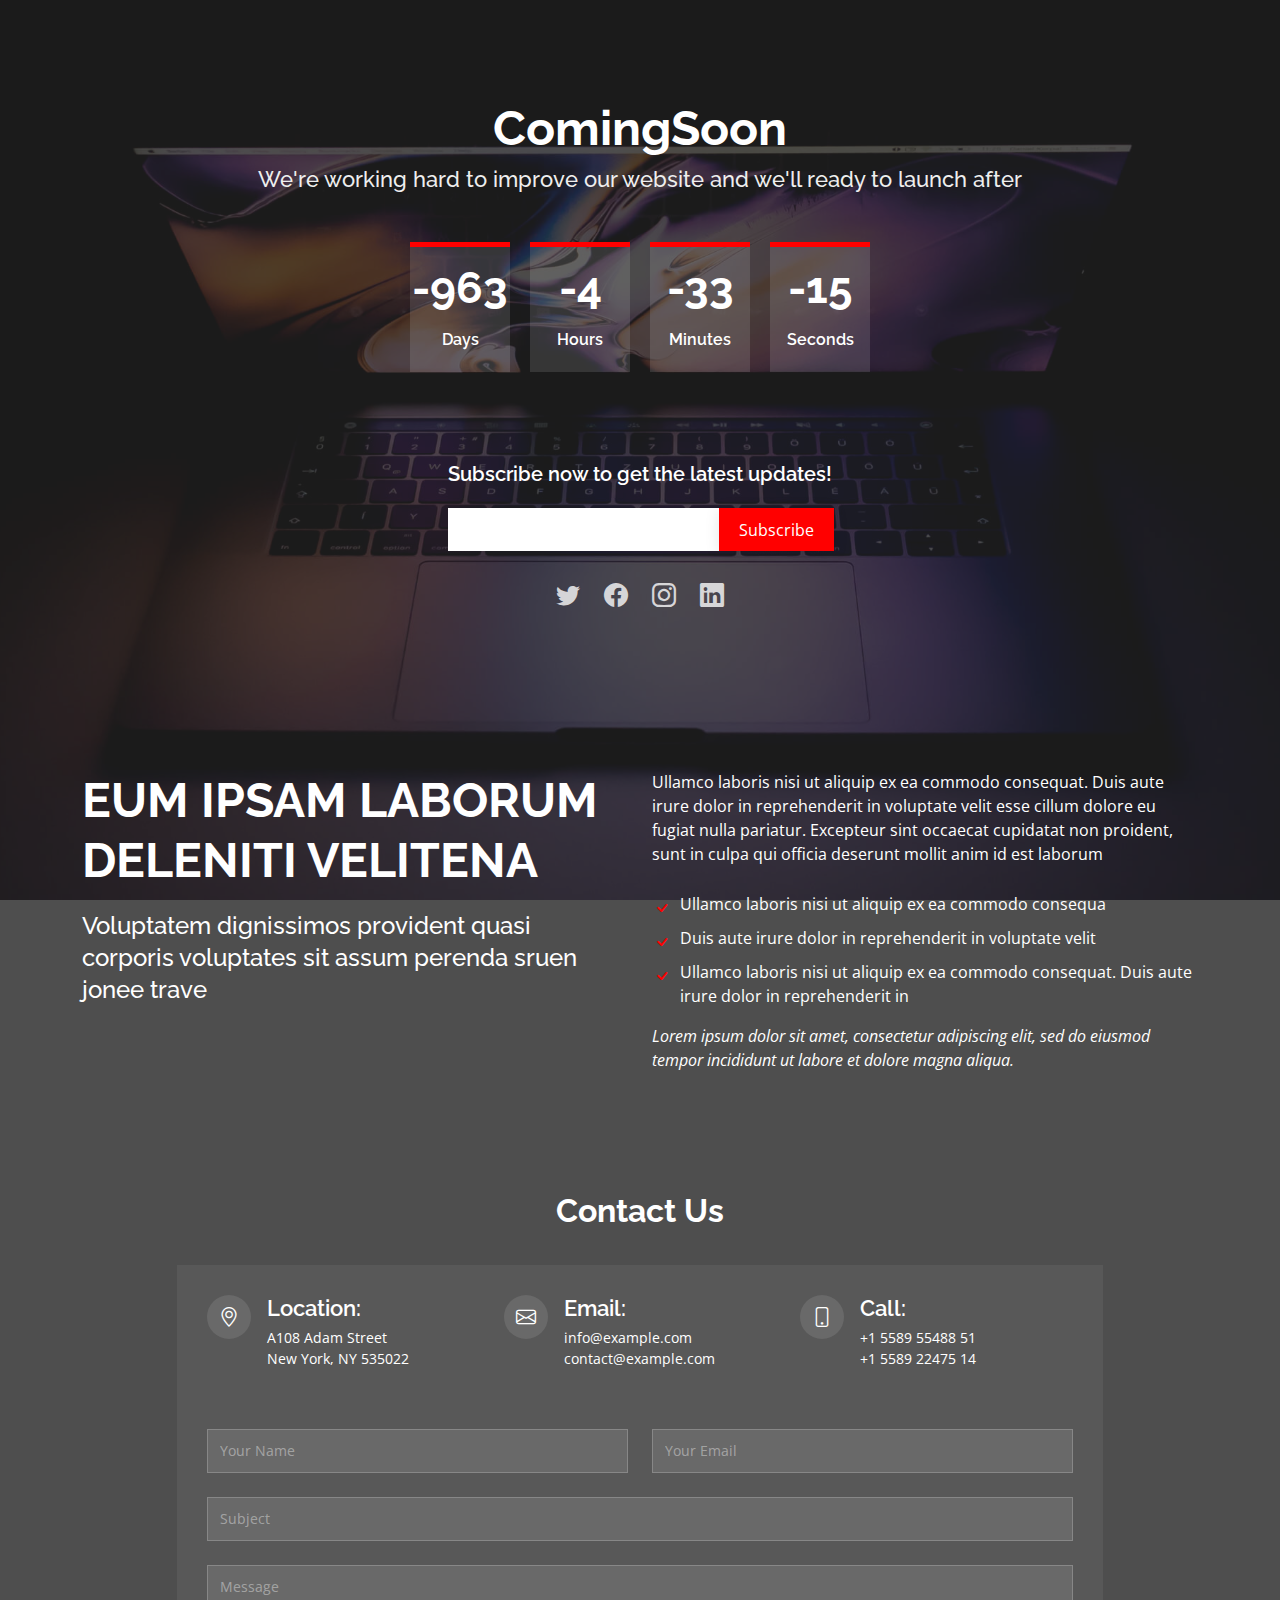
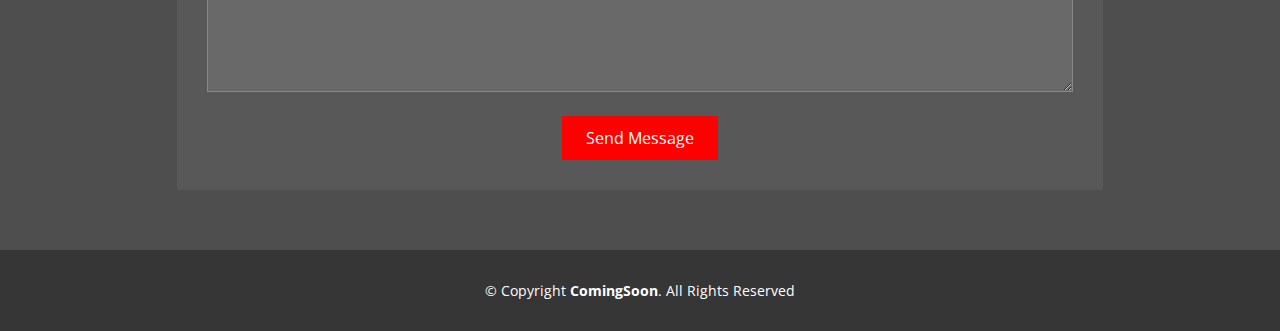
==== index.html @ 9ee74593 "change site to coming soon" ====
<!DOCTYPE html>
<html lang="en">

<head>
  <meta charset="utf-8">
  <meta content="width=device-width, initial-scale=1.0" name="viewport">
  <title>ComingSoon - Bootstrap Coming Soon Template</title>
  <meta content="" name="description">
  <meta content="" name="keywords">

  <!-- Favicons -->
  <link href="assets/img/favicon.png" rel="icon">
  <link href="assets/img/apple-touch-icon.png" rel="apple-touch-icon">

  <!-- Google Fonts -->
  <link href="https://fonts.googleapis.com/css?family=Open+Sans:300,300i,400,400i,600,600i,700,700i|Raleway:300,300i,400,400i,600,600i,700,700i" rel="stylesheet">

  <!-- Vendor CSS Files -->
  <link href="assets/vendor/bootstrap/css/bootstrap.min.css" rel="stylesheet">
  <link href="assets/vendor/bootstrap-icons/bootstrap-icons.css" rel="stylesheet">

  <!-- Template Main CSS File -->
  <link href="assets/css/style.css" rel="stylesheet">

  <!-- =======================================================
  * Template Name: ComingSoon
  * Updated: May 30 2023 with Bootstrap v5.3.0
  * Template URL: https://bootstrapmade.com/comingsoon-free-html-bootstrap-template/
  * Author: BootstrapMade.com
  * License: https://bootstrapmade.com/license/
  ======================================================== -->
</head>

<body>

  <!-- ======= Header ======= -->
  <header id="header" class="d-flex align-items-center">
    <div class="container d-flex flex-column align-items-center">

      <h1>ComingSoon</h1>
      <h2>We're working hard to improve our website and we'll ready to launch after</h2>
      <div class="countdown d-flex justify-content-center" data-count="2023/12/5">
        <div>
          <h3>%d</h3>
          <h4>Days</h4>
        </div>
        <div>
          <h3>%h</h3>
          <h4>Hours</h4>
        </div>
        <div>
          <h3>%m</h3>
          <h4>Minutes</h4>
        </div>
        <div>
          <h3>%s</h3>
          <h4>Seconds</h4>
        </div>
      </div>

      <div class="subscribe">
        <h4>Subscribe now to get the latest updates!</h4>
        <form action="forms/notify.php" method="post" role="form" class="php-email-form">
          <div class="subscribe-form">
            <input type="email" name="email"><input type="submit" value="Subscribe">
          </div>
          <div class="mt-2">
            <div class="loading">Loading</div>
            <div class="error-message"></div>
            <div class="sent-message">Your notification request was sent. Thank you!</div>
          </div>
        </form>
      </div>

      <div class="social-links text-center">
        <a href="#" class="twitter"><i class="bi bi-twitter"></i></a>
        <a href="#" class="facebook"><i class="bi bi-facebook"></i></a>
        <a href="#" class="instagram"><i class="bi bi-instagram"></i></a>
        <a href="#" class="linkedin"><i class="bi bi-linkedin"></i></a>
      </div>

    </div>
  </header><!-- End #header -->

  <main id="main">

    <!-- ======= About Us Section ======= -->
    <section id="about" class="about">
      <div class="container">

        <div class="row content">
          <div class="col-lg-6">
            <h2>Eum ipsam laborum deleniti velitena</h2>
            <h3>Voluptatem dignissimos provident quasi corporis voluptates sit assum perenda sruen jonee trave</h3>
          </div>
          <div class="col-lg-6 pt-4 pt-lg-0">
            <p>
              Ullamco laboris nisi ut aliquip ex ea commodo consequat. Duis aute irure dolor in reprehenderit in voluptate
              velit esse cillum dolore eu fugiat nulla pariatur. Excepteur sint occaecat cupidatat non proident, sunt in
              culpa qui officia deserunt mollit anim id est laborum
            </p>
            <ul>
              <li><i class="bi bi-check"></i> Ullamco laboris nisi ut aliquip ex ea commodo consequa</li>
              <li><i class="bi bi-check"></i> Duis aute irure dolor in reprehenderit in voluptate velit</li>
              <li><i class="bi bi-check"></i> Ullamco laboris nisi ut aliquip ex ea commodo consequat. Duis aute irure dolor in reprehenderit in</li>
            </ul>
            <p class="fst-italic">
              Lorem ipsum dolor sit amet, consectetur adipiscing elit, sed do eiusmod tempor incididunt ut labore et dolore
              magna aliqua.
            </p>
          </div>
        </div>

      </div>
    </section><!-- End About Us Section -->

    <!-- ======= Contact Us Section ======= -->
    <section id="contact" class="contact">
      <div class="container">

        <div class="section-title">
          <h2>Contact Us</h2>
        </div>

        <div class="row justify-content-center">

          <div class="col-lg-10">

            <div class="info-wrap">
              <div class="row">
                <div class="col-lg-4 info">
                  <i class="bi bi-geo-alt"></i>
                  <h4>Location:</h4>
                  <p>A108 Adam Street<br>New York, NY 535022</p>
                </div>

                <div class="col-lg-4 info mt-4 mt-lg-0">
                  <i class="bi bi-envelope"></i>
                  <h4>Email:</h4>
                  <p>info@example.com<br>contact@example.com</p>
                </div>

                <div class="col-lg-4 info mt-4 mt-lg-0">
                  <i class="bi bi-phone"></i>
                  <h4>Call:</h4>
                  <p>+1 5589 55488 51<br>+1 5589 22475 14</p>
                </div>
              </div>
            </div>

          </div>

        </div>

        <div class="row justify-content-center">
          <div class="col-lg-10">
            <form action="forms/contact.php" method="post" role="form" class="php-email-form">
              <div class="row">
                <div class="col-md-6 form-group">
                  <input type="text" name="name" class="form-control" id="name" placeholder="Your Name" required>
                </div>
                <div class="col-md-6 form-group mt-3 mt-md-0">
                  <input type="email" class="form-control" name="email" id="email" placeholder="Your Email" required>
                </div>
              </div>
              <div class="form-group mt-3">
                <input type="text" class="form-control" name="subject" id="subject" placeholder="Subject" required>
              </div>
              <div class="form-group mt-3">
                <textarea class="form-control" name="message" rows="5" placeholder="Message" required></textarea>
              </div>
              <div class="my-3">
                <div class="loading">Loading</div>
                <div class="error-message"></div>
                <div class="sent-message">Your message has been sent. Thank you!</div>
              </div>
              <div class="text-center"><button type="submit">Send Message</button></div>
            </form>
          </div>

        </div>

      </div>
    </section><!-- End Contact Us Section -->

  </main><!-- End #main -->

  <!-- ======= Footer ======= -->
  <footer id="footer">
    <div class="container">
      <div class="copyright">
        &copy; Copyright <strong><span>ComingSoon</span></strong>. All Rights Reserved
      </div>
      
    </div>
  </footer><!-- End #footer -->

  <a href="#" class="back-to-top d-flex align-items-center justify-content-center"><i class="bi bi-arrow-up-short"></i></a>

  <!-- Vendor JS Files -->
  <script src="assets/vendor/bootstrap/js/bootstrap.bundle.min.js"></script>
  <script src="assets/vendor/php-email-form/validate.js"></script>

  <!-- Template Main JS File -->
  <script src="assets/js/main.js"></script>

</body>

</html>
---- assets/css/style.css ----
/**
* Template Name: ComingSoon
* Updated: May 30 2023 with Bootstrap v5.3.0
* Template URL: https://bootstrapmade.com/comingsoon-free-html-bootstrap-template/
* Author: BootstrapMade.com
* License: https://bootstrapmade.com/license/
*/

/*--------------------------------------------------------------
# General
--------------------------------------------------------------*/
body {
  font-family: "Open Sans", sans-serif;
  color: #fff;
  background: url("../img/bg.jpg") top center no-repeat;
  background-size: cover;
  position: relative;
}

body::before {
  content: "";
  position: absolute;
  left: 0;
  right: 0;
  top: 0;
  bottom: 0;
  background: rgba(34, 34, 34, 0.8);
}

@media (min-width: 1024px) {
  body {
    background-attachment: fixed;
  }
}

a {
  color: #ff0000;
  text-decoration: none;
}

a:hover {
  color: #ff3333;
  text-decoration: none;
}

h1,
h2,
h3,
h4,
h5,
h6 {
  font-family: "Raleway", sans-serif;
}

#main {
  position: relative;
}

/*--------------------------------------------------------------
# Back to top button
--------------------------------------------------------------*/
.back-to-top {
  position: fixed;
  visibility: hidden;
  opacity: 0;
  right: 15px;
  bottom: 15px;
  z-index: 996;
  background: #ff0000;
  width: 40px;
  height: 40px;
  border-radius: 4px;
  transition: all 0.4s;
}

.back-to-top i {
  font-size: 28px;
  color: #fff;
  line-height: 0;
}

.back-to-top:hover {
  background: #ff2929;
  color: #fff;
}

.back-to-top.active {
  visibility: visible;
  opacity: 1;
}

/*--------------------------------------------------------------
# Header
--------------------------------------------------------------*/
#header {
  position: relative;
  width: 100%;
  padding: 100px 0;
  /* countdown */
}

#header h1 {
  margin: 0 0 10px 0;
  font-size: 48px;
  font-weight: 700;
  line-height: 56px;
  color: #fff;
}

#header h2 {
  color: #eee;
  margin-bottom: 40px;
  font-size: 22px;
}

#header .countdown {
  margin-bottom: 80px;
}

#header .countdown div {
  text-align: center;
  margin: 10px;
  width: 100px;
  padding: 15px 0;
  background: rgba(255, 255, 255, 0.12);
  border-top: 5px solid #ff0000;
}

#header .countdown div h3 {
  font-weight: 700;
  font-size: 44px;
  margin-bottom: 15px;
}

#header .countdown div h4 {
  font-size: 16px;
  font-weight: 600;
}

@media (max-width: 575px) {
  #header .countdown div {
    width: 70px;
    padding: 10px 0;
    margin: 10px 8px;
  }

  #header .countdown div h3 {
    font-size: 28px;
    margin-bottom: 10px;
  }

  #header .countdown div h4 {
    font-size: 14px;
    font-weight: 500;
  }
}

#header .subscribe {
  font-size: 15px;
  text-align: center;
}

#header .subscribe h4 {
  font-size: 20px;
  font-weight: 600;
  color: #fff;
  position: relative;
  padding-bottom: 12px;
}

#header .subscribe .subscribe-form {
  min-width: 300px;
  margin-top: 10px;
  background: #fff;
  padding: 6px 10px;
  position: relative;
  text-align: left;
}

#header .subscribe .subscribe-form input[type=email] {
  border: 0;
  padding: 4px 8px;
  width: calc(100% - 100px);
}

#header .subscribe .subscribe-form input[type=submit] {
  position: absolute;
  top: 0;
  right: -2px;
  bottom: 0;
  border: 0;
  background: none;
  font-size: 16px;
  padding: 0 20px;
  background: #ff0000;
  color: #fff;
  transition: 0.3s;
  box-shadow: 0px 2px 15px rgba(0, 0, 0, 0.1);
}

#header .subscribe .subscribe-form input[type=submit]:hover {
  background: #f50000;
}

#header .subscribe .error-message {
  display: none;
  color: #ed3c0d;
  text-align: center;
  padding: 15px;
  font-weight: 600;
}

#header .subscribe .sent-message {
  display: none;
  color: #18d26e;
  text-align: center;
  padding: 15px;
  font-weight: 600;
}

#header .subscribe .loading {
  display: none;
  text-align: center;
  padding: 15px;
}

#header .subscribe .loading:before {
  content: "";
  display: inline-block;
  border-radius: 50%;
  width: 24px;
  height: 24px;
  margin: 0 10px -6px 0;
  border: 3px solid #18d26e;
  border-top-color: #eee;
  animation: animate-loading-notify 1s linear infinite;
}

@keyframes animate-loading-notify {
  0% {
    transform: rotate(0deg);
  }

  100% {
    transform: rotate(360deg);
  }
}

#header .social-links {
  margin-top: 10px;
}

#header .social-links a {
  font-size: 24px;
  display: inline-block;
  color: rgba(255, 255, 255, 0.8);
  line-height: 1;
  padding-top: 14px;
  margin: 0 10px;
  text-align: center;
  transition: 0.3s;
}

#header .social-links a:hover {
  color: #fff;
}

/*--------------------------------------------------------------
# Sections General
--------------------------------------------------------------*/
section {
  padding: 60px 0;
}

.section-bg {
  background-color: #fff5f5;
}

.section-title {
  text-align: center;
  padding-bottom: 15px;
}

.section-title h2 {
  font-size: 32px;
  font-weight: bold;
  margin-bottom: 20px;
  position: relative;
}

.section-title p {
  margin-bottom: 0;
}

/*--------------------------------------------------------------
# Contact Us
--------------------------------------------------------------*/
.about .content h2 {
  font-weight: 700;
  font-size: 48px;
  line-height: 60px;
  margin-bottom: 20px;
  text-transform: uppercase;
}

.about .content h3 {
  font-weight: 500;
  line-height: 32px;
  font-size: 24px;
}

.about .content ul {
  list-style: none;
  padding: 0;
}

.about .content ul li {
  padding: 10px 0 0 28px;
  position: relative;
}

.about .content ul i {
  left: 0;
  top: 12px;
  position: absolute;
  font-size: 20px;
  color: #ff0000;
}

.about .content p:last-child {
  margin-bottom: 0;
}

/*--------------------------------------------------------------
# Contact Us
--------------------------------------------------------------*/
.contact .info-wrap {
  background: rgba(255, 255, 255, 0.06);
  padding: 30px;
}

.contact .info i {
  font-size: 20px;
  color: #fff;
  float: left;
  width: 44px;
  height: 44px;
  background: rgba(255, 255, 255, 0.1);
  display: flex;
  justify-content: center;
  align-items: center;
  border-radius: 50px;
  transition: all 0.3s ease-in-out;
}

.contact .info h4 {
  padding: 0 0 0 60px;
  font-size: 22px;
  font-weight: 600;
  margin-bottom: 5px;
}

.contact .info p {
  padding: 0 0 10px 60px;
  margin-bottom: 20px;
  font-size: 14px;
}

.contact .info .email p {
  padding-top: 5px;
}

.contact .info .social-links {
  padding-left: 60px;
}

.contact .info .social-links a {
  font-size: 18px;
  display: inline-block;
  background: #333;
  color: #fff;
  line-height: 1;
  padding: 8px 0;
  border-radius: 50%;
  text-align: center;
  width: 36px;
  height: 36px;
  transition: 0.3s;
  margin-right: 10px;
}

.contact .info .social-links a:hover {
  background: #ff0000;
  color: #fff;
}

.contact .info .email:hover i,
.contact .info .address:hover i,
.contact .info .phone:hover i {
  background: #ff0000;
  color: #fff;
}

.contact .php-email-form {
  width: 100%;
  padding: 30px;
  padding-top: 0;
  background: rgba(255, 255, 255, 0.06);
}

.contact .php-email-form .form-group {
  padding-bottom: 8px;
}

.contact .php-email-form .validate {
  display: none;
  color: red;
  margin: 0 0 15px 0;
  font-weight: 400;
  font-size: 13px;
}

.contact .php-email-form .error-message {
  display: none;
  color: #fff;
  background: #ed3c0d;
  text-align: center;
  padding: 15px;
  font-weight: 600;
}

.contact .php-email-form .sent-message {
  display: none;
  color: #fff;
  background: #18d26e;
  text-align: center;
  padding: 15px;
  font-weight: 600;
}

.contact .php-email-form .loading {
  display: none;
  background: #fff;
  text-align: center;
  padding: 15px;
}

.contact .php-email-form .loading:before {
  content: "";
  display: inline-block;
  border-radius: 50%;
  width: 24px;
  height: 24px;
  margin: 0 10px -6px 0;
  border: 3px solid #18d26e;
  border-top-color: #eee;
  animation: animate-loading 1s linear infinite;
}

.contact .php-email-form input,
.contact .php-email-form textarea {
  border-radius: 0;
  box-shadow: none;
  font-size: 14px;
  background: rgba(255, 255, 255, 0.1);
  border: 1px solid rgba(255, 255, 255, 0.2);
  color: #fff;
}

.contact .php-email-form input::-moz-placeholder,
.contact .php-email-form textarea::-moz-placeholder {
  color: rgba(255, 255, 255, 0.4);
}

.contact .php-email-form input::placeholder,
.contact .php-email-form textarea::placeholder {
  color: rgba(255, 255, 255, 0.4);
}

.contact .php-email-form input {
  height: 44px;
}

.contact .php-email-form textarea {
  padding: 10px 12px;
}

.contact .php-email-form button[type=submit] {
  background: #ff0000;
  border: 0;
  padding: 10px 24px;
  color: #fff;
  transition: 0.4s;
}

.contact .php-email-form button[type=submit]:hover {
  background: #ff3333;
}

@keyframes animate-loading {
  0% {
    transform: rotate(0deg);
  }

  100% {
    transform: rotate(360deg);
  }
}

/*--------------------------------------------------------------
# Footer
--------------------------------------------------------------*/
#footer {
  background: rgba(19, 19, 19, 0.4);
  padding: 30px 0;
  color: #fff;
  font-size: 14px;
  position: relative;
}

#footer .copyright {
  text-align: center;
}

#footer .credits {
  padding-top: 10px;
  text-align: center;
  font-size: 13px;
  color: #fff;
}

#footer .credits a {
  color: #ff3333;
}
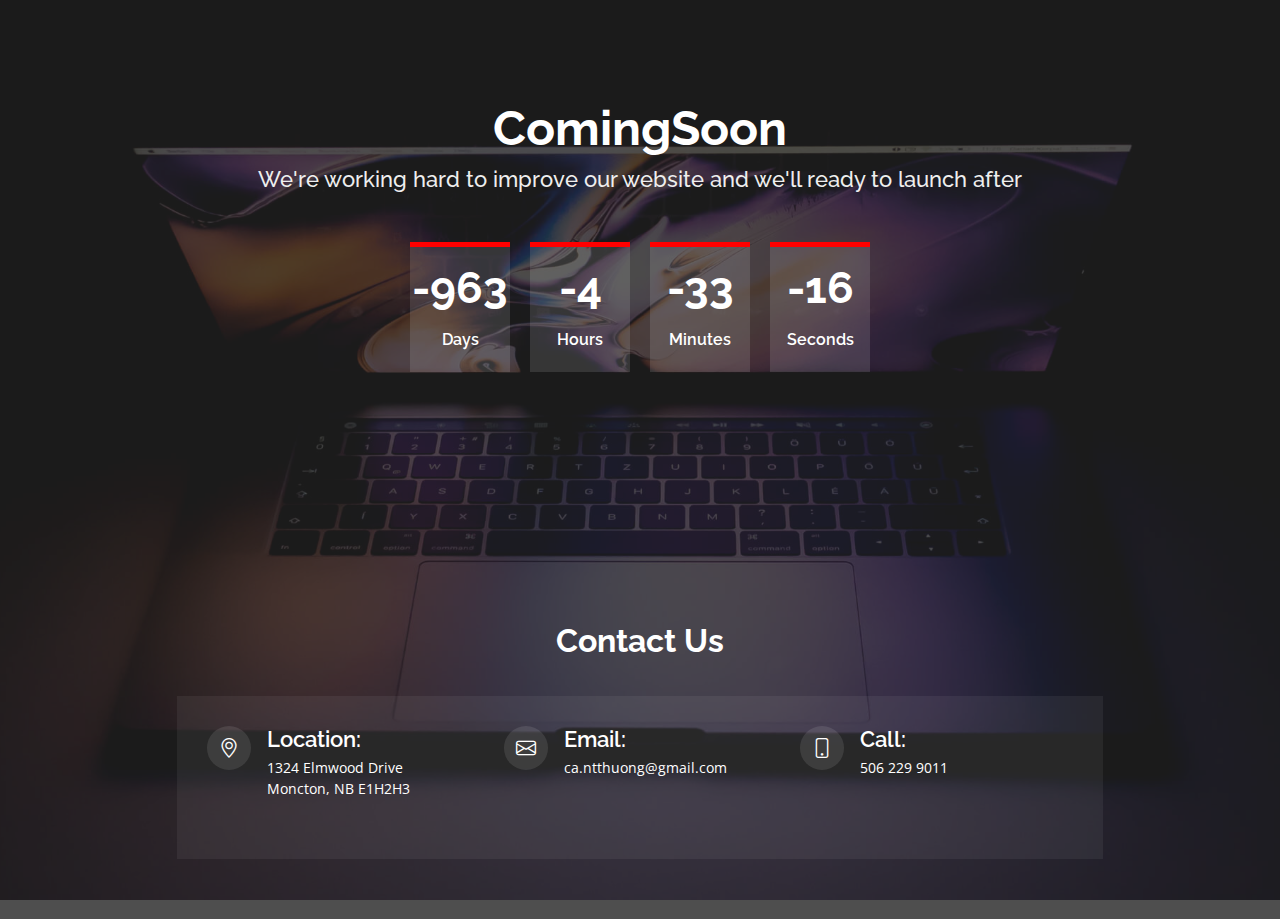
==== commit 2232f6e3: "change site" ====
--- a/index.html
+++ b/index.html
@@ -4,7 +4,7 @@
 <head>
   <meta charset="utf-8">
   <meta content="width=device-width, initial-scale=1.0" name="viewport">
-  <title>ComingSoon - Bootstrap Coming Soon Template</title>
+  <title>Love Skin Care - Coming Soon</title>
   <meta content="" name="description">
   <meta content="" name="keywords">
 
@@ -58,61 +58,14 @@
         </div>
       </div>
 
-      <div class="subscribe">
-        <h4>Subscribe now to get the latest updates!</h4>
-        <form action="forms/notify.php" method="post" role="form" class="php-email-form">
-          <div class="subscribe-form">
-            <input type="email" name="email"><input type="submit" value="Subscribe">
-          </div>
-          <div class="mt-2">
-            <div class="loading">Loading</div>
-            <div class="error-message"></div>
-            <div class="sent-message">Your notification request was sent. Thank you!</div>
-          </div>
-        </form>
-      </div>
-
-      <div class="social-links text-center">
-        <a href="#" class="twitter"><i class="bi bi-twitter"></i></a>
-        <a href="#" class="facebook"><i class="bi bi-facebook"></i></a>
-        <a href="#" class="instagram"><i class="bi bi-instagram"></i></a>
-        <a href="#" class="linkedin"><i class="bi bi-linkedin"></i></a>
-      </div>
+    
 
     </div>
   </header><!-- End #header -->
 
   <main id="main">
 
-    <!-- ======= About Us Section ======= -->
-    <section id="about" class="about">
-      <div class="container">
 
-        <div class="row content">
-          <div class="col-lg-6">
-            <h2>Eum ipsam laborum deleniti velitena</h2>
-            <h3>Voluptatem dignissimos provident quasi corporis voluptates sit assum perenda sruen jonee trave</h3>
-          </div>
-          <div class="col-lg-6 pt-4 pt-lg-0">
-            <p>
-              Ullamco laboris nisi ut aliquip ex ea commodo consequat. Duis aute irure dolor in reprehenderit in voluptate
-              velit esse cillum dolore eu fugiat nulla pariatur. Excepteur sint occaecat cupidatat non proident, sunt in
-              culpa qui officia deserunt mollit anim id est laborum
-            </p>
-            <ul>
-              <li><i class="bi bi-check"></i> Ullamco laboris nisi ut aliquip ex ea commodo consequa</li>
-              <li><i class="bi bi-check"></i> Duis aute irure dolor in reprehenderit in voluptate velit</li>
-              <li><i class="bi bi-check"></i> Ullamco laboris nisi ut aliquip ex ea commodo consequat. Duis aute irure dolor in reprehenderit in</li>
-            </ul>
-            <p class="fst-italic">
-              Lorem ipsum dolor sit amet, consectetur adipiscing elit, sed do eiusmod tempor incididunt ut labore et dolore
-              magna aliqua.
-            </p>
-          </div>
-        </div>
-
-      </div>
-    </section><!-- End About Us Section -->
 
     <!-- ======= Contact Us Section ======= -->
     <section id="contact" class="contact">
@@ -131,19 +84,19 @@
                 <div class="col-lg-4 info">
                   <i class="bi bi-geo-alt"></i>
                   <h4>Location:</h4>
-                  <p>A108 Adam Street<br>New York, NY 535022</p>
+                  <p>1324 Elmwood Drive<br>Moncton, NB E1H2H3</p>
                 </div>
 
                 <div class="col-lg-4 info mt-4 mt-lg-0">
                   <i class="bi bi-envelope"></i>
                   <h4>Email:</h4>
-                  <p>info@example.com<br>contact@example.com</p>
+                  <p>ca.ntthuong@gmail.com<br></p>
                 </div>
 
                 <div class="col-lg-4 info mt-4 mt-lg-0">
                   <i class="bi bi-phone"></i>
                   <h4>Call:</h4>
-                  <p>+1 5589 55488 51<br>+1 5589 22475 14</p>
+                  <p>506 229 9011<br></p>
                 </div>
               </div>
             </div>
@@ -152,31 +105,7 @@
 
         </div>
 
-        <div class="row justify-content-center">
-          <div class="col-lg-10">
-            <form action="forms/contact.php" method="post" role="form" class="php-email-form">
-              <div class="row">
-                <div class="col-md-6 form-group">
-                  <input type="text" name="name" class="form-control" id="name" placeholder="Your Name" required>
-                </div>
-                <div class="col-md-6 form-group mt-3 mt-md-0">
-                  <input type="email" class="form-control" name="email" id="email" placeholder="Your Email" required>
-                </div>
-              </div>
-              <div class="form-group mt-3">
-                <input type="text" class="form-control" name="subject" id="subject" placeholder="Subject" required>
-              </div>
-              <div class="form-group mt-3">
-                <textarea class="form-control" name="message" rows="5" placeholder="Message" required></textarea>
-              </div>
-              <div class="my-3">
-                <div class="loading">Loading</div>
-                <div class="error-message"></div>
-                <div class="sent-message">Your message has been sent. Thank you!</div>
-              </div>
-              <div class="text-center"><button type="submit">Send Message</button></div>
-            </form>
-          </div>
+      
 
         </div>
 
@@ -185,15 +114,6 @@
 
   </main><!-- End #main -->
 
-  <!-- ======= Footer ======= -->
-  <footer id="footer">
-    <div class="container">
-      <div class="copyright">
-        &copy; Copyright <strong><span>ComingSoon</span></strong>. All Rights Reserved
-      </div>
-      
-    </div>
-  </footer><!-- End #footer -->
 
   <a href="#" class="back-to-top d-flex align-items-center justify-content-center"><i class="bi bi-arrow-up-short"></i></a>
 
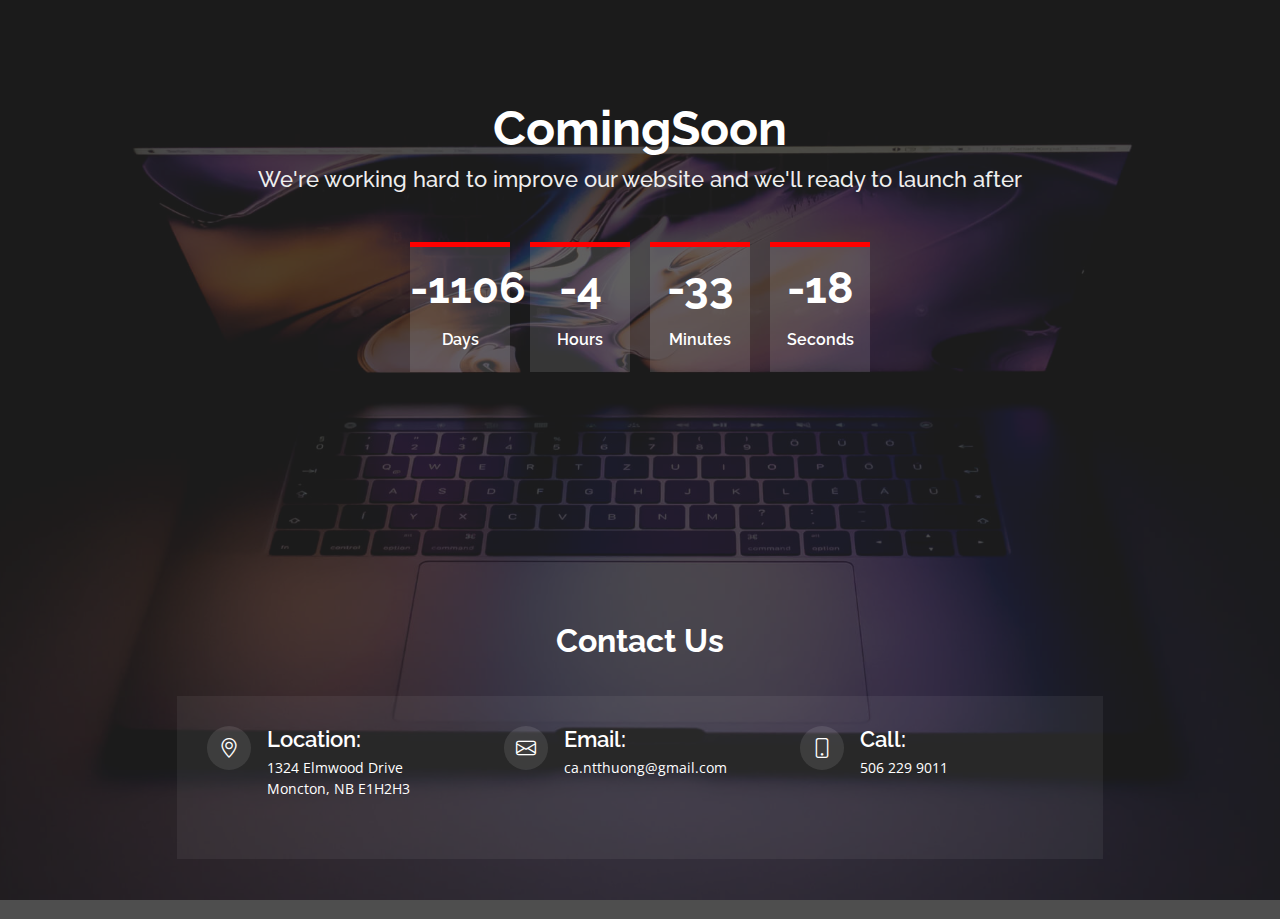
==== commit 66120380: "change date" ====
--- a/index.html
+++ b/index.html
@@ -39,7 +39,7 @@
 
       <h1>ComingSoon</h1>
       <h2>We're working hard to improve our website and we'll ready to launch after</h2>
-      <div class="countdown d-flex justify-content-center" data-count="2023/12/5">
+      <div class="countdown d-flex justify-content-center" data-count="2023/7/15">
         <div>
           <h3>%d</h3>
           <h4>Days</h4>
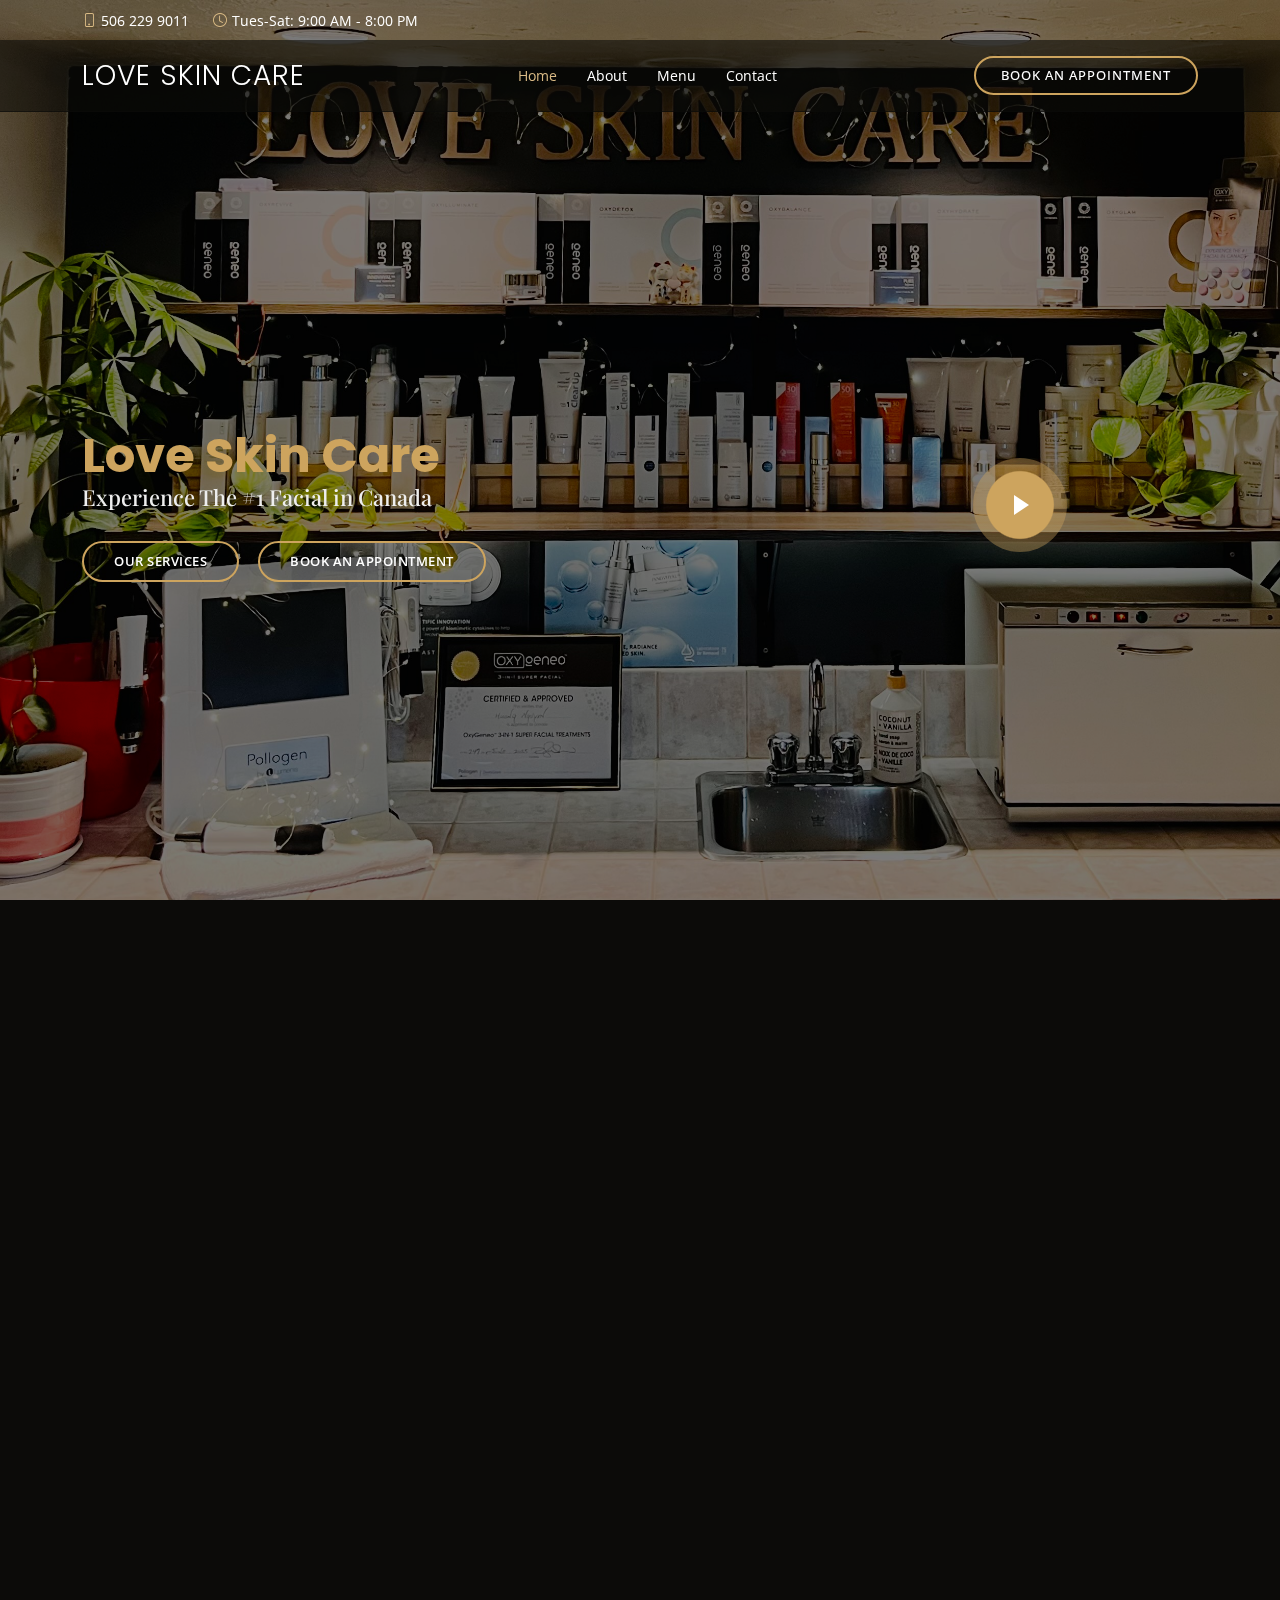
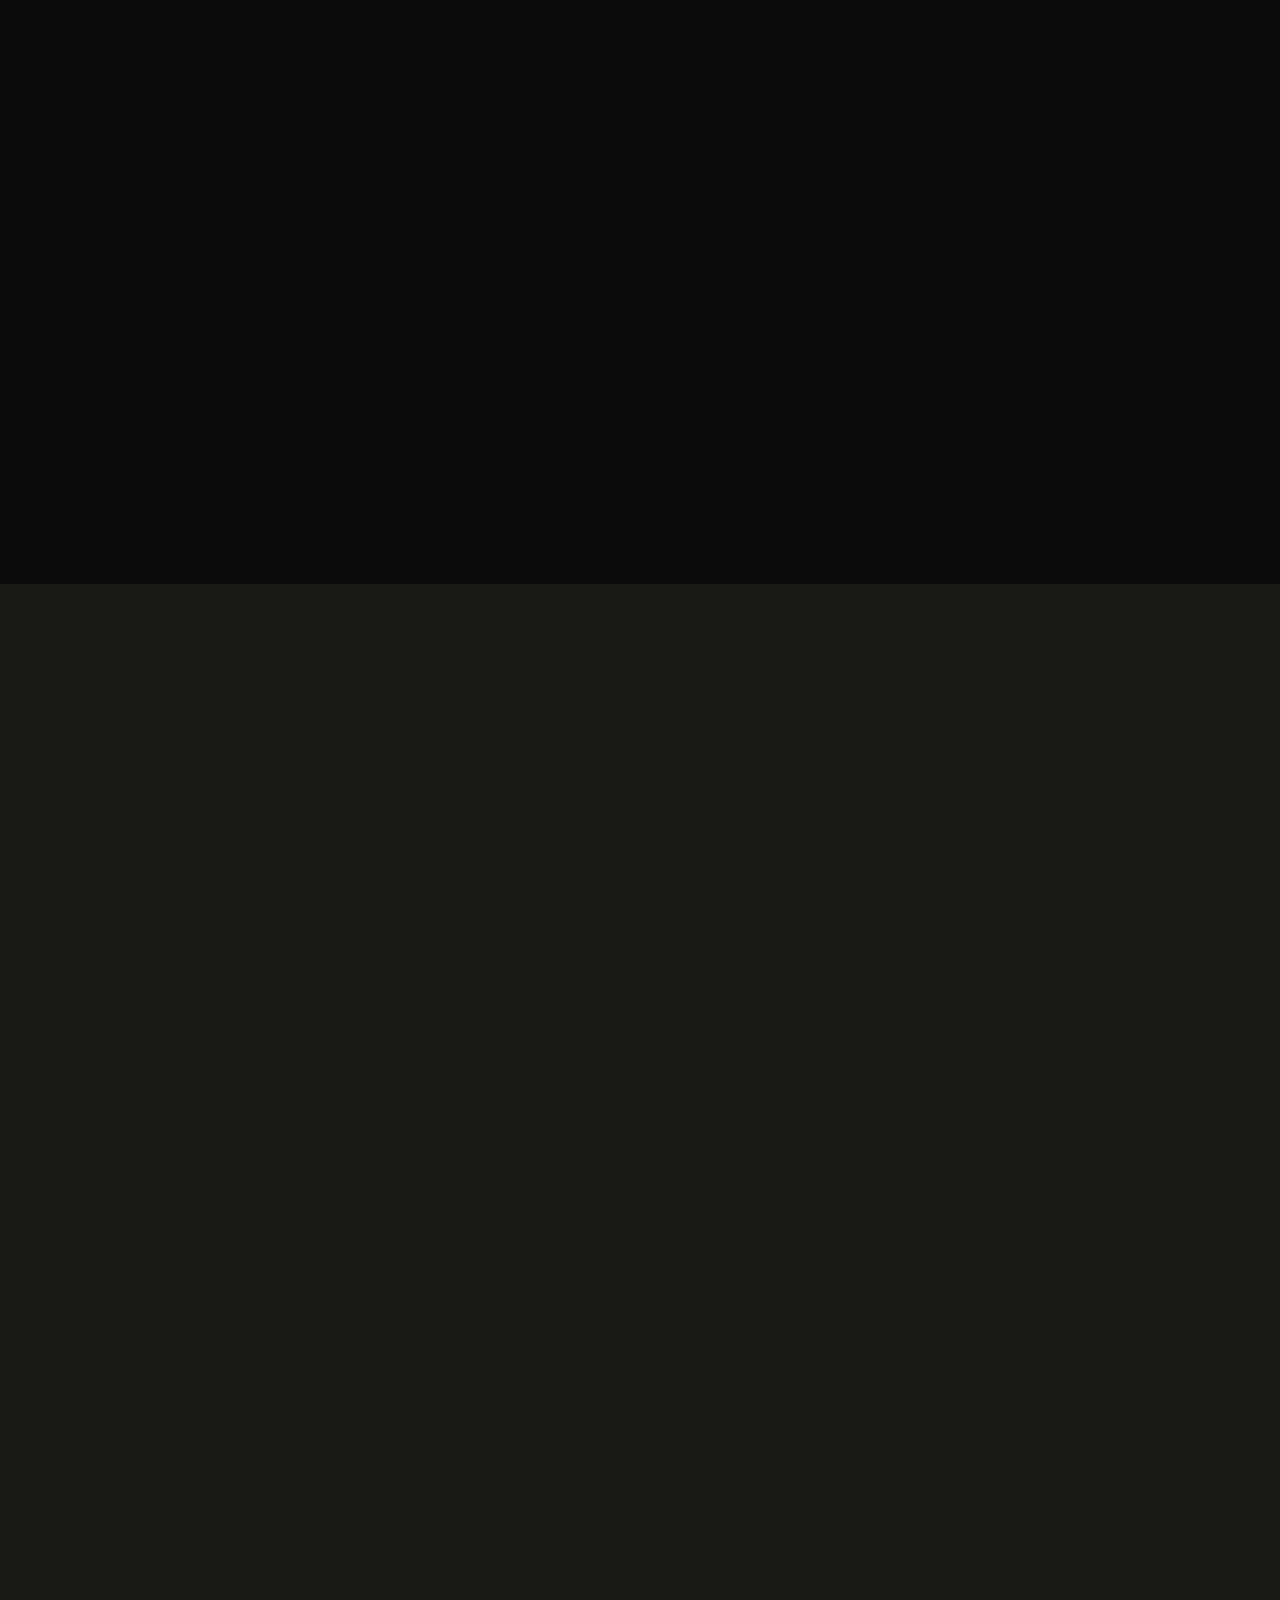
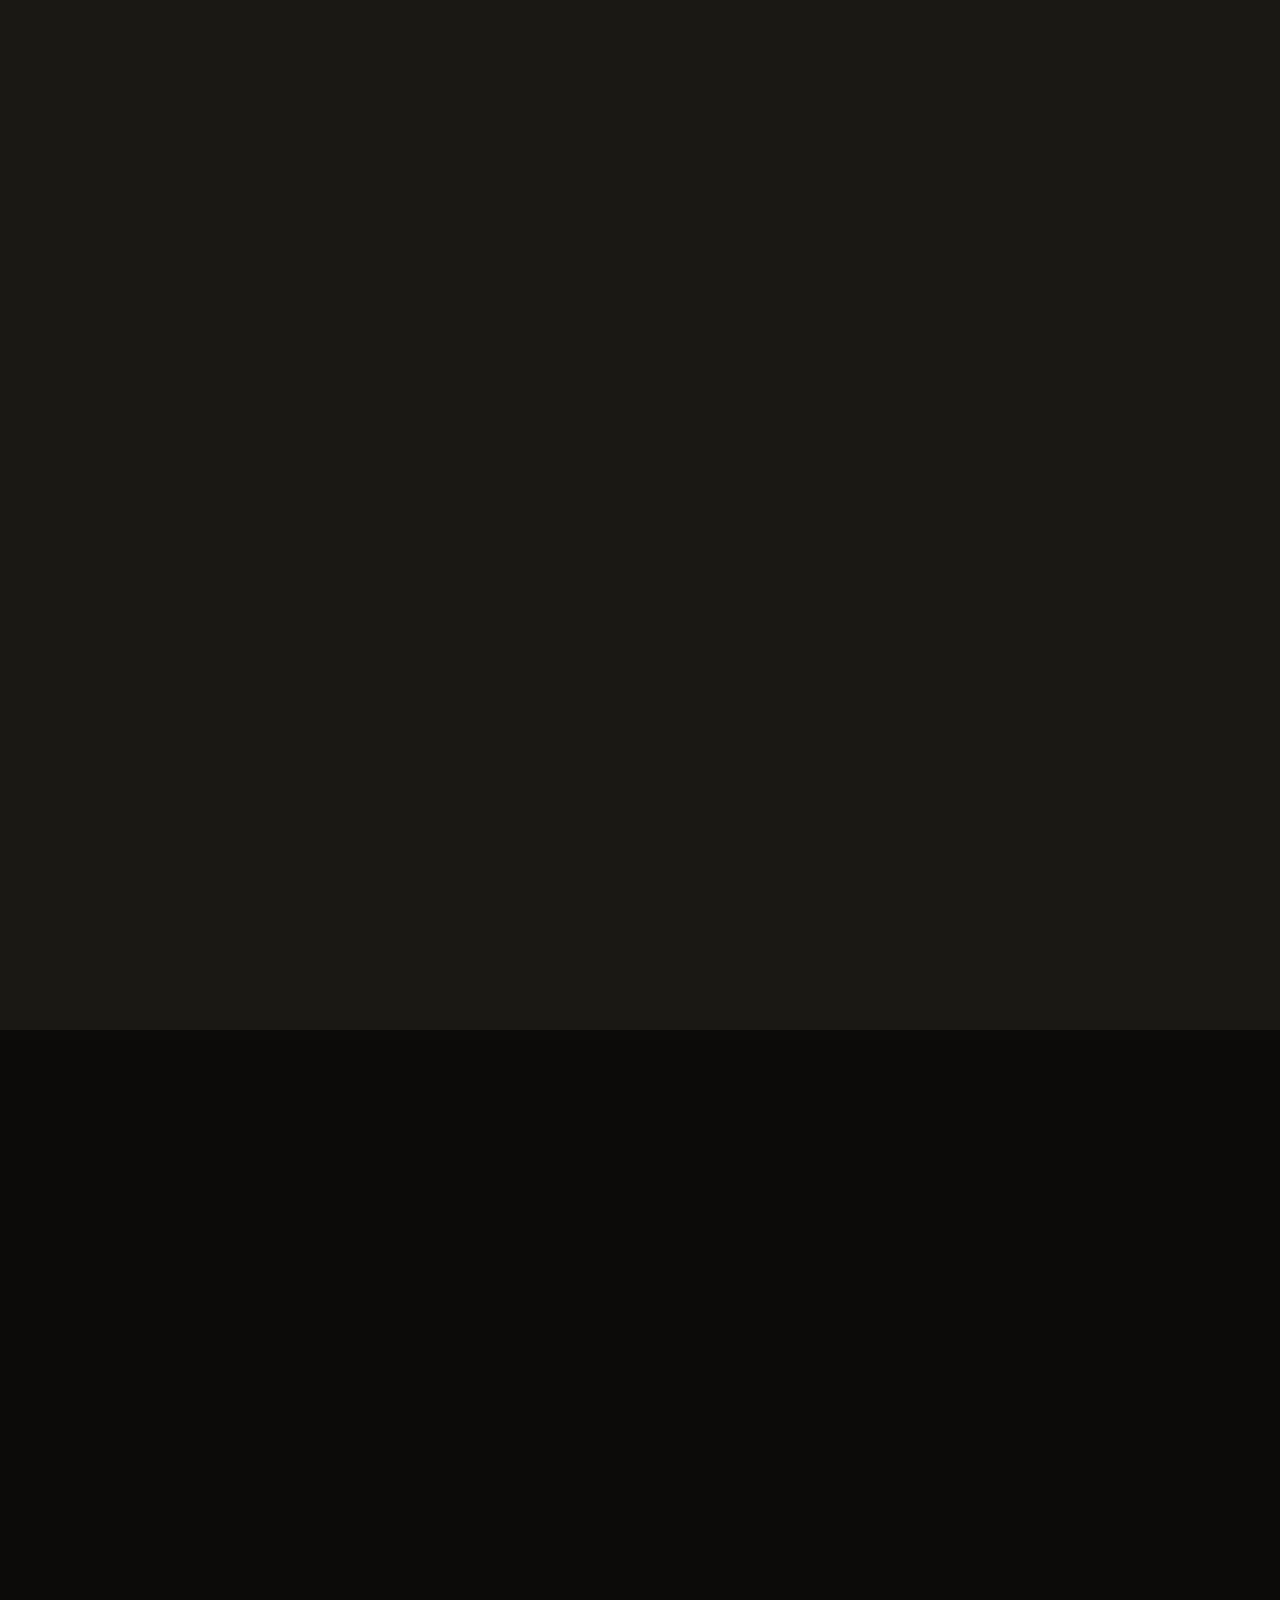
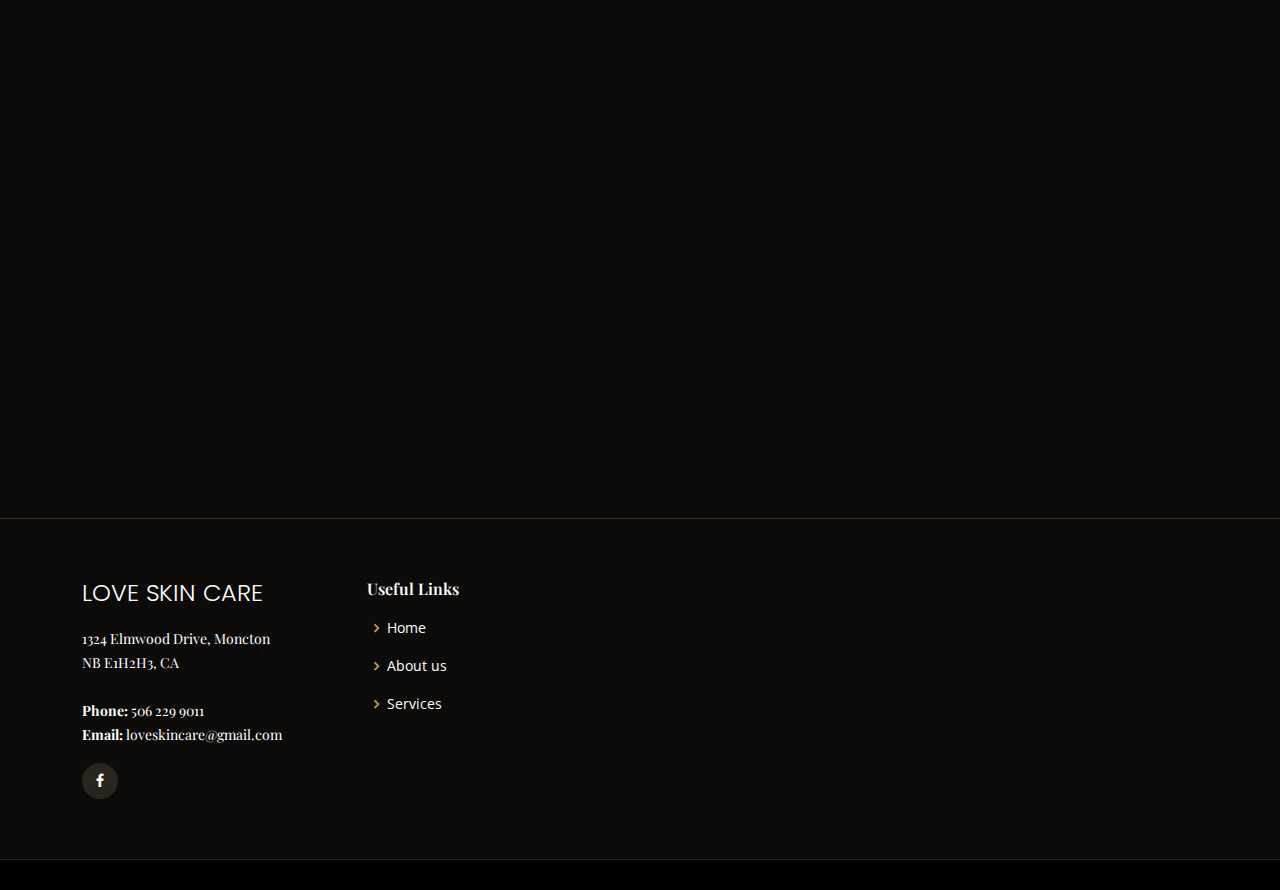
==== commit 248da754: "loveskincare official site" ====
--- a/index.html
+++ b/index.html
@@ -4,7 +4,8 @@
 <head>
   <meta charset="utf-8">
   <meta content="width=device-width, initial-scale=1.0" name="viewport">
-  <title>Love Skin Care - Coming Soon</title>
+
+  <title>Love Skin Care</title>
   <meta content="" name="description">
   <meta content="" name="keywords">
 
@@ -13,19 +14,24 @@
   <link href="assets/img/apple-touch-icon.png" rel="apple-touch-icon">
 
   <!-- Google Fonts -->
-  <link href="https://fonts.googleapis.com/css?family=Open+Sans:300,300i,400,400i,600,600i,700,700i|Raleway:300,300i,400,400i,600,600i,700,700i" rel="stylesheet">
+  <link href="https://fonts.googleapis.com/css?family=Open+Sans:300,300i,400,400i,600,600i,700,700i|Playfair+Display:ital,wght@0,400;0,500;0,600;0,700;1,400;1,500;1,600;1,700|Poppins:300,300i,400,400i,500,500i,600,600i,700,700i" rel="stylesheet">
 
   <!-- Vendor CSS Files -->
+  <link href="assets/vendor/animate.css/animate.min.css" rel="stylesheet">
+  <link href="assets/vendor/aos/aos.css" rel="stylesheet">
   <link href="assets/vendor/bootstrap/css/bootstrap.min.css" rel="stylesheet">
   <link href="assets/vendor/bootstrap-icons/bootstrap-icons.css" rel="stylesheet">
+  <link href="assets/vendor/boxicons/css/boxicons.min.css" rel="stylesheet">
+  <link href="assets/vendor/glightbox/css/glightbox.min.css" rel="stylesheet">
+  <link href="assets/vendor/swiper/swiper-bundle.min.css" rel="stylesheet">
 
   <!-- Template Main CSS File -->
   <link href="assets/css/style.css" rel="stylesheet">
 
   <!-- =======================================================
-  * Template Name: ComingSoon
+  * Template Name: Restaurantly
   * Updated: May 30 2023 with Bootstrap v5.3.0
-  * Template URL: https://bootstrapmade.com/comingsoon-free-html-bootstrap-template/
+  * Template URL: https://bootstrapmade.com/restaurantly-restaurant-template/
   * Author: BootstrapMade.com
   * License: https://bootstrapmade.com/license/
   ======================================================== -->
@@ -33,92 +39,688 @@
 
 <body>
 
+  <!-- ======= Top Bar ======= -->
+  <div id="topbar" class="d-flex align-items-center fixed-top">
+    <div class="container d-flex justify-content-center justify-content-md-between">
+
+      <div class="contact-info d-flex align-items-center">
+        <i class="bi bi-phone d-flex align-items-center"><span>506 229 9011</span></i>
+        <i class="bi bi-clock d-flex align-items-center ms-4"><span> Tues-Sat: 9:00 AM - 8:00 PM</span></i>
+      </div>
+
+      <div class="languages d-none d-md-flex align-items-center">
+      </div>
+    </div>
+  </div>
+
   <!-- ======= Header ======= -->
-  <header id="header" class="d-flex align-items-center">
-    <div class="container d-flex flex-column align-items-center">
-
-      <h1>ComingSoon</h1>
-      <h2>We're working hard to improve our website and we'll ready to launch after</h2>
-      <div class="countdown d-flex justify-content-center" data-count="2023/7/15">
-        <div>
-          <h3>%d</h3>
-          <h4>Days</h4>
-        </div>
-        <div>
-          <h3>%h</h3>
-          <h4>Hours</h4>
-        </div>
-        <div>
-          <h3>%m</h3>
-          <h4>Minutes</h4>
-        </div>
-        <div>
-          <h3>%s</h3>
-          <h4>Seconds</h4>
-        </div>
-      </div>
-
-    
+  <header id="header" class="fixed-top d-flex align-items-cente">
+    <div class="container-fluid container-xl d-flex align-items-center justify-content-lg-between">
+
+      <h1 class="logo me-auto me-lg-0"><a href="index.html">Love Skin Care</a></h1>
+      <!-- Uncomment below if you prefer to use an image logo -->
+      <!-- <a href="index.html" class="logo me-auto me-lg-0"><img src="assets/img/logo.png" alt="" class="img-fluid"></a>-->
+
+      <nav id="navbar" class="navbar order-last order-lg-0">
+        <ul>
+          <li><a class="nav-link scrollto active" href="#hero">Home</a></li>
+          <li><a class="nav-link scrollto" href="#about">About</a></li>
+          <li><a class="nav-link scrollto" href="#menu">Menu</a></li>
+          <li><a class="nav-link scrollto" href="#contact">Contact</a></li>
+        </ul>
+        <i class="bi bi-list mobile-nav-toggle"></i>
+      </nav><!-- .navbar -->
+      <a href="#book-a-table" class="book-a-table-btn scrollto d-none d-lg-flex">Book an Appointment</a>
 
     </div>
-  </header><!-- End #header -->
+  </header><!-- End Header -->
+
+  <!-- ======= Hero Section ======= -->
+  <section id="hero" class="d-flex align-items-center">
+    <div class="container position-relative text-center text-lg-start" data-aos="zoom-in" data-aos-delay="100">
+      <div class="row">
+        <div class="col-lg-8">
+          <h1><span>Love Skin Care</span></h1>
+          <h2>Experience The #1 Facial in Canada</h2>
+
+          <div class="btns">
+            <a href="#menu" class="btn-menu animated fadeInUp scrollto">Our Services</a>
+            <a href="#book-a-table" class="btn-book animated fadeInUp scrollto">Book an Appointment</a>
+          </div>
+        </div>
+        <div class="col-lg-4 d-flex align-items-center justify-content-center position-relative" data-aos="zoom-in" data-aos-delay="200">
+          <a href="https://www.youtube.com/watch?v=86y25sPaODg" class="glightbox play-btn"></a>
+        </div>
+
+      </div>
+    </div>
+  </section><!-- End Hero -->
 
   <main id="main">
 
-
-
-    <!-- ======= Contact Us Section ======= -->
+    <!-- ======= About Section ======= -->
+    <section id="about" class="about">
+      <div class="container" data-aos="fade-up">
+
+        <div class="row">
+          <div class="col-lg-6 order-1 order-lg-2" data-aos="zoom-in" data-aos-delay="100">
+            <div class="about-img">
+              <img src="assets/img/about.jpg" alt="">
+            </div>
+          </div>
+          <div class="col-lg-6 pt-4 pt-lg-0 order-2 order-lg-1 content">
+            <h3>OxyGeneo</h3>
+            <p class="fst-italic">
+              3-in-1 Super Facial &trade;
+            </p>
+            <p>
+              Breakthrough OxyGeneo™ Technology promotes a youthful complexion by treating the skin at a deeper level. Exfoliate, Oxygenate, and Nourish your way to youthful skin.
+            </p>
+            <ul>
+              <li><i class="bi bi-check-circle"></i> The OxyGeneo™ exfoliates the upper skin layer to remove dead cells, open clogged pores, smooth the surface and renew the skin.The treatment generates an abundance of CO2 bubbles that permeate the upper skin layer to trigger a physiological response known as the Bohr Effect.</li>
+              <li><i class="bi bi-check-circle"></i> OxyGeneo™ harnesses the natural processes of the body to oxygenate the skin from within by Bohr Effect! During the Bohr Effect, the body sends O2-rich blood to the skin to replace the CO2. This results in optimal skin oxygenation and increased cellular activity.</li>
+              <li><i class="bi bi-check-circle"></i> At the same time, OxyGeneo™ nourishes with nutrients, vitamins and other active ingredients which protect and correct the skin in order to keep it healthy and glowing for the long-term.</li>
+            </ul>
+            <a href="https://dermaspark.com/oxygeneo-3-in-1-super-facial/"><h3>Learn more details here.</h3></a>
+          </div>
+        </div>
+
+      </div>
+    </section><!-- End About Section -->
+
+    <!-- ======= Why Us Section ======= -->
+    <section id="why-us" class="why-us">
+      <div class="container" data-aos="fade-up">
+
+        <div class="section-title">
+          <p>Frequently Asked Questions</p>
+        </div>
+
+        <div class="row">
+
+          <div class="col-lg-4">
+            <div class="box" data-aos="zoom-in" data-aos-delay="100">
+              <span>01</span>
+              <h4>How soon after treatment can I return to my daily activity?</h4>
+              <p>Immediately after. OxyGeneoTM requires no downtime.</p>
+            </div>
+          </div>
+
+          <div class="col-lg-4 mt-4 mt-lg-0">
+            <div class="box" data-aos="zoom-in" data-aos-delay="200">
+              <span>02</span>
+              <h4>Is the OxyGeneo&trade; suitable for all skin types?</h4>
+              <p>Yes, OxyGeneoTM is designed to be used on all skin
+                types. In the case of allergies, consult a physician.</p>
+            </div>
+          </div>
+
+          <div class="col-lg-4 mt-4 mt-lg-0">
+            <div class="box" data-aos="zoom-in" data-aos-delay="300">
+              <span>03</span>
+              <h4>How many treatments do I need to see results?</h4>
+              <p>The OxyGeneoTM effect is immediate, so you can
+                expect to see improvement immediately after the 1st
+                treatment. For optimal and longer lasting results,
+                multiple sessions are usually required.</p>
+            </div>
+          </div>
+
+        </div>
+
+      </div>
+    </section><!-- End Why Us Section -->
+
+    <!-- ======= Menu Section ======= -->
+    <section id="menu" class="menu section-bg">
+      <div class="container" data-aos="fade-up">
+
+        <div class="section-title">
+          <p>Our Services</p>
+        </div>
+
+        <div class="row" data-aos="fade-up" data-aos-delay="100">
+          <div class="col-lg-12 d-flex justify-content-center">
+            <ul id="menu-flters">
+              <li data-filter="*" class="filter-active">All</li>
+              <li data-filter=".filter-facial">Facial</li>
+              <li data-filter=".filter-oxygeneo">OxyGeneo</li>
+              <li data-filter=".filter-manicure">Manicure</li>
+              <li data-filter=".filter-pedicure">Pedicure</li>
+              <li data-filter=".filter-waxing">Waxing</li>
+              <li data-filter=".filter-eyebrow">Eyelash&Brows</li>
+            </ul>
+          </div>
+        </div>
+
+        <div class="row menu-container" data-aos="fade-up" data-aos-delay="200">
+
+          <div class="col-lg-6 menu-item filter-facial">
+            <img src="assets/img/menu/facial.jpg" class="menu-img" alt="">
+            <div class="menu-content">
+              <a href="#">Regular</a><span>$69</span>
+            </div>
+            <div class="menu-ingredients">
+              Cleansing, exfoliation with steam, high frequency, facial massage, face mask, aftercare cream
+            </div>
+          </div>
+
+          <div class="col-lg-6 menu-item filter-facial">
+            <img src="assets/img/menu/facial.jpg" class="menu-img" alt="">
+            <div class="menu-content">
+              <a href="#">Treatment - Acne</a><span>$79</span>
+            </div>
+            <div class="menu-ingredients">
+              Clear Up Acne Management (Dr Renaud)
+            </div>
+          </div>
+
+          <div class="col-lg-6 menu-item filter-facial">
+            <img src="assets/img/menu/facial.jpg" class="menu-img" alt="">
+            <div class="menu-content">
+              <a href="#">Treatment - Rosa</a><span>$79</span>
+            </div>
+            <div class="menu-ingredients">
+              C3 Cell Control Complex
+            </div>
+          </div>
+
+          <div class="col-lg-6 menu-item filter-facial">
+            <img src="assets/img/menu/facial.jpg" class="menu-img" alt="">
+            <div class="menu-content">
+              <a href="#">Treatment - Retinol Active 0.5</a><span>$109</span>
+            </div>
+            <div class="menu-ingredients">
+            </div>
+          </div>
+
+          <div class="col-lg-6 menu-item filter-facial">
+            <img src="assets/img/menu/facial.jpg" class="menu-img" alt="">
+            <div class="menu-content">
+              <a href="#">Chemical Peel</a><span>$79</span>
+            </div>
+            <div class="menu-ingredients">
+              Acne Scars Peel
+              Brightening Peel
+              Anti Ageing Peel
+            </div>
+          </div>
+
+          <div class="col-lg-6 menu-item filter-oxygeneo">
+            <img src="assets/img/menu/Oxygeneo.jpg" class="menu-img" alt="">
+            <div class="menu-content">
+              <a href="#">Basic</a><span>$179</span>
+            </div>
+            <div class="menu-ingredients">
+              Hydrate, Detox, Revive, Balance, Illuminate
+            </div>
+          </div>
+
+          <div class="col-lg-6 menu-item filter-oxygeneo">
+            <img src="assets/img/menu/Oxygeneo.jpg" class="menu-img" alt="">
+            <div class="menu-content">
+              <a href="#">OxyGeneo + Ultrasound</a><span>$199</span>
+            </div>
+            <div class="menu-ingredients">
+            </div>
+          </div>
+          
+          <div class="col-lg-6 menu-item filter-oxygeneo">
+            <img src="assets/img/menu/Oxygeneo.jpg" class="menu-img" alt="">
+            <div class="menu-content">
+              <a href="#">OxyGeneo + Ultrasound + Tripollar</a><span>$249</span>
+            </div>
+            <div class="menu-ingredients">
+              For Eyes
+            </div>
+          </div>
+
+          <div class="col-lg-6 menu-item filter-oxygeneo">
+            <img src="assets/img/menu/Oxygeneo.jpg" class="menu-img" alt="">
+            <div class="menu-content">
+              <a href="#">OxyGeneo + Ultrasound + Tripollar</a><span>$299</span>
+            </div>
+            <div class="menu-ingredients">
+              For Face
+            </div>
+          </div>
+
+          <div class="col-lg-6 menu-item filter-manicure">
+            <img src="assets/img/menu/manicure.jpg" class="menu-img" alt="">
+            <div class="menu-content">
+              <a href="#">Classic</a><span>$39</span>
+            </div>
+            <div class="menu-ingredients">
+              Remove polish
+              Cut, file, shape nails. 
+              Cut cuticles
+              Regular Polish
+            </div>
+          </div>
+
+          <div class="col-lg-6 menu-item filter-manicure">
+            <img src="assets/img/menu/manicure.jpg" class="menu-img" alt="">
+            <div class="menu-content">
+              <a href="#">Shellac (Addon)</a><span>$9</span>
+            </div>
+            <div class="menu-ingredients">
+             Add-on
+            </div>
+          </div>
+
+
+        <div class="col-lg-6 menu-item filter-manicure">
+          <img src="assets/img/menu/manicure.jpg" class="menu-img" alt="">
+          <div class="menu-content">
+            <a href="#">Spa (Addon)</a><span>$10</span>
+          </div>
+          <div class="menu-ingredients">
+           Add-on Massage, Mask, Paraffin
+          </div>
+        </div>
+
+
+      <div class="col-lg-6 menu-item filter-manicure">
+        <img src="assets/img/menu/manicure.jpg" class="menu-img" alt="">
+        <div class="menu-content">
+          <a href="#">Gel</a><span>$75</span>
+        </div>
+        <div class="menu-ingredients">
+        </div>
+      </div>
+
+
+          <div class="col-lg-6 menu-item filter-pedicure">
+            <img src="assets/img/menu/pedicure.jpg" class="menu-img" alt="">
+            <div class="menu-content">
+              <a href="#">Classic</a><span>$49</span>
+            </div>
+            <div class="menu-ingredients">
+              Soak, scrub, file heels
+              Remove polish
+              Cut, file, shape nails. 
+              Cut cuticles
+              Regular Polish
+
+            </div>
+          </div>
+
+          
+          <div class="col-lg-6 menu-item filter-pedicure">
+            <img src="assets/img/menu/pedicure.jpg" class="menu-img" alt="">
+            <div class="menu-content">
+              <a href="#">Shellac (Addon)</a><span>$8</span>
+            </div>
+            <div class="menu-ingredients">
+              Add-on
+            </div>
+          </div>
+
+          
+          <div class="col-lg-6 menu-item filter-pedicure">
+            <img src="assets/img/menu/pedicure.jpg" class="menu-img" alt="">
+            <div class="menu-content">
+              <a href="#">Spa (Addon)</a><span>$15</span>
+            </div>
+            <div class="menu-ingredients">
+              Massage, Mask, Paraffin
+            </div>
+          </div>
+
+          <div class="col-lg-6 menu-item filter-waxing">
+            <img src="assets/img/menu/waxing.jpg" class="menu-img" alt="">
+            <div class="menu-content">
+              <a href="#">Eyebrow</a><span>$19</span>
+            </div>
+            <div class="menu-ingredients">
+            </div>
+          </div>
+
+          <div class="col-lg-6 menu-item filter-waxing">
+            <img src="assets/img/menu/waxing.jpg" class="menu-img" alt="">
+            <div class="menu-content">
+              <a href="#">Upper lip/chin</a><span>$15</span>
+            </div>
+            <div class="menu-ingredients">
+            </div>
+          </div>
+
+          <div class="col-lg-6 menu-item filter-waxing">
+            <img src="assets/img/menu/waxing.jpg" class="menu-img" alt="">
+            <div class="menu-content">
+              <a href="#">Eyebrows + Upper lip + Chin</a><span>$45</span>
+            </div>
+            <div class="menu-ingredients">
+            </div>
+          </div>
+
+          <div class="col-lg-6 menu-item filter-waxing">
+            <img src="assets/img/menu/waxing.jpg" class="menu-img" alt="">
+            <div class="menu-content">
+              <a href="#">Jawline + Side of Face</a><span>$19</span>
+            </div>
+            <div class="menu-ingredients">
+            </div>
+          </div>
+
+          <div class="col-lg-6 menu-item filter-waxing">
+            <img src="assets/img/menu/waxing.jpg" class="menu-img" alt="">
+            <div class="menu-content">
+              <a href="#">Fullface</a><span>$49</span>
+            </div>
+            <div class="menu-ingredients">
+            </div>
+          </div>
+
+          <div class="col-lg-6 menu-item filter-waxing">
+            <img src="assets/img/menu/waxing.jpg" class="menu-img" alt="">
+            <div class="menu-content">
+              <a href="#">Underarm</a><span>$22</span>
+            </div>
+            <div class="menu-ingredients">
+            </div>
+          </div>
+
+          <div class="col-lg-6 menu-item filter-waxing">
+            <img src="assets/img/menu/waxing.jpg" class="menu-img" alt="">
+            <div class="menu-content">
+              <a href="#">Half Arm</a><span>$29</span>
+            </div>
+            <div class="menu-ingredients">
+            </div>
+          </div>
+
+          <div class="col-lg-6 menu-item filter-waxing">
+            <img src="assets/img/menu/waxing.jpg" class="menu-img" alt="">
+            <div class="menu-content">
+              <a href="#">Half Leg</a><span>$42</span>
+            </div>
+            <div class="menu-ingredients">
+            </div>
+          </div>
+
+          <div class="col-lg-6 menu-item filter-waxing">
+            <img src="assets/img/menu/waxing.jpg" class="menu-img" alt="">
+            <div class="menu-content">
+              <a href="#">Full Leg</a><span>$62</span>
+            </div>
+            <div class="menu-ingredients">
+            </div>
+          </div>
+
+          <div class="col-lg-6 menu-item filter-waxing">
+            <img src="assets/img/menu/waxing.jpg" class="menu-img" alt="">
+            <div class="menu-content">
+              <a href="#">Bikini Line</a><span>$32</span>
+            </div>
+            <div class="menu-ingredients">
+            </div>
+          </div>
+
+          <div class="col-lg-6 menu-item filter-eyebrow">
+            <img src="assets/img/menu/eyelash.jpg" class="menu-img" alt="">
+            <div class="menu-content">
+              <a href="#">Lashes Tint</a><span>$29</span>
+            </div>
+            <div class="menu-ingredients">
+            </div>
+          </div>
+
+          <div class="col-lg-6 menu-item filter-eyebrow">
+            <img src="assets/img/menu/eyelash.jpg" class="menu-img" alt="">
+            <div class="menu-content">
+              <a href="#">Brows Tint</a><span>$25</span>
+            </div>
+            <div class="menu-ingredients">
+            </div>
+          </div>
+
+          <div class="col-lg-6 menu-item filter-eyebrow">
+            <img src="assets/img/menu/eyelash.jpg" class="menu-img" alt="">
+            <div class="menu-content">
+              <a href="#">Lashes & Brows Tint</a><span>$55</span>
+            </div>
+            <div class="menu-ingredients">
+            </div>
+          </div>
+
+          <div class="col-lg-6 menu-item filter-eyebrow">
+            <img src="assets/img/menu/eyelash.jpg" class="menu-img" alt="">
+            <div class="menu-content">
+              <a href="#">Brows Tint + Wax</a><span>$39</span>
+            </div>
+            <div class="menu-ingredients">
+            </div>
+          </div>
+
+          <div class="col-lg-6 menu-item filter-eyebrow">
+            <img src="assets/img/menu/eyelash.jpg" class="menu-img" alt="">
+            <div class="menu-content">
+              <a href="#">Lashes Lift</a><span>$59</span>
+            </div>
+            <div class="menu-ingredients">
+            </div>
+          </div>
+
+          <div class="col-lg-6 menu-item filter-eyebrow">
+            <img src="assets/img/menu/eyelash.jpg" class="menu-img" alt="">
+            <div class="menu-content">
+              <a href="#">Lashes Tint + Lift</a><span>$79</span>
+            </div>
+            <div class="menu-ingredients">
+            </div>
+          </div>
+
+          <div class="col-lg-6 menu-item filter-eyebrow">
+            <img src="assets/img/menu/eyelash.jpg" class="menu-img" alt="">
+            <div class="menu-content">
+              <a href="#">Lashes Extensions Classic</a><span>$89</span>
+            </div>
+            <div class="menu-ingredients">
+            </div>
+          </div>
+
+
+
+
+
+
+
+
+
+
+      </div>
+    </section><!-- End Menu Section -->
+
+
+ 
+
+    <!-- ======= Book A Table Section ======= 
+    <section id="book-a-table" class="book-a-table">
+      <div class="container" data-aos="fade-up">
+
+        <div class="section-title">
+          <h2>Reservation</h2>
+          <p>Book a Table</p>
+        </div>
+
+        <form action="forms/book-a-table.php" method="post" role="form" class="php-email-form" data-aos="fade-up" data-aos-delay="100">
+          <div class="row">
+            <div class="col-lg-4 col-md-6 form-group">
+              <input type="text" name="name" class="form-control" id="name" placeholder="Your Name" data-rule="minlen:4" data-msg="Please enter at least 4 chars">
+              <div class="validate"></div>
+            </div>
+            <div class="col-lg-4 col-md-6 form-group mt-3 mt-md-0">
+              <input type="email" class="form-control" name="email" id="email" placeholder="Your Email" data-rule="email" data-msg="Please enter a valid email">
+              <div class="validate"></div>
+            </div>
+            <div class="col-lg-4 col-md-6 form-group mt-3 mt-md-0">
+              <input type="text" class="form-control" name="phone" id="phone" placeholder="Your Phone" data-rule="minlen:4" data-msg="Please enter at least 4 chars">
+              <div class="validate"></div>
+            </div>
+            <div class="col-lg-4 col-md-6 form-group mt-3">
+              <input type="text" name="date" class="form-control" id="date" placeholder="Date" data-rule="minlen:4" data-msg="Please enter at least 4 chars">
+              <div class="validate"></div>
+            </div>
+            <div class="col-lg-4 col-md-6 form-group mt-3">
+              <input type="text" class="form-control" name="time" id="time" placeholder="Time" data-rule="minlen:4" data-msg="Please enter at least 4 chars">
+              <div class="validate"></div>
+            </div>
+            <div class="col-lg-4 col-md-6 form-group mt-3">
+              <input type="number" class="form-control" name="people" id="people" placeholder="# of people" data-rule="minlen:1" data-msg="Please enter at least 1 chars">
+              <div class="validate"></div>
+            </div>
+          </div>
+          <div class="form-group mt-3">
+            <textarea class="form-control" name="message" rows="5" placeholder="Message"></textarea>
+            <div class="validate"></div>
+          </div>
+          <div class="mb-3">
+            <div class="loading">Loading</div>
+            <div class="error-message"></div>
+            <div class="sent-message">Your booking request was sent. We will call back or send an Email to confirm your reservation. Thank you!</div>
+          </div>
+          <div class="text-center"><button type="submit">Book a Table</button></div>
+        </form>
+
+      </div>
+    </section> End Book A Table Section -->
+
+
+    <!-- ======= Contact Section ======= -->
     <section id="contact" class="contact">
+      <div class="container" data-aos="fade-up">
+
+        <div class="section-title">
+          <h2>Contact</h2>
+          <p>Contact Us</p>
+        </div>
+      </div>
+
+      <div data-aos="fade-up">
+        <iframe style="border:0; width: 100%; height: 350px;" src="https://www.google.com/maps/embed?pb=!1m18!1m12!1m3!1d2764.1935533149526!2d-64.77819952388343!3d46.14689178763054!2m3!1f0!2f0!3f0!3m2!1i1024!2i768!4f13.1!3m3!1m2!1s0x4ca0bfa1727bc10f%3A0xa801e8987b0fafef!2s1324%20Elmwood%20Dr%2C%20Moncton%2C%20NB%20E1H%202H3!5e0!3m2!1sen!2sca!4v1687734283017!5m2!1sen!2sca" width="600" height="450" style="border:0;" allowfullscreen="" loading="lazy" referrerpolicy="no-referrer-when-downgrade" frameborder="0" allowfullscreen></iframe>
+      </div>
+
+      <div class="container" data-aos="fade-up">
+
+        <div class="row mt-5">
+
+          <div class="col-lg-4">
+            <div class="info">
+              <div class="address">
+                <i class="bi bi-geo-alt"></i>
+                <h4>Location:</h4>
+                <p>1324 Elmwood Drive, Moncton, NB E1H2H3</p>
+              </div>
+
+              <div class="open-hours">
+                <i class="bi bi-clock"></i>
+                <h4>Open Hours:</h4>
+                <p>
+                  Tuesday-Saturday:<br>
+                  9:00 AM - 8:00 PM
+                </p>
+              </div>
+
+              <div class="email">
+                <i class="bi bi-envelope"></i>
+                <h4>Email:</h4>
+                <p>loveskincare@gmail.com</p>
+              </div>
+
+              <div class="phone">
+                <i class="bi bi-phone"></i>
+                <h4>Call:</h4>
+                <p>506 229 9011</p>
+              </div>
+
+            </div>
+
+          </div>
+
+          <div class="col-lg-8 mt-5 mt-lg-0">
+            <iframe src="https://www.google.com/maps/embed?pb=!3m2!1sen!2sca!4v1687734433361!5m2!1sen!2sca!6m8!1m7!1sEvRuBtj2beyf9RZCQgoPCw!2m2!1d46.14707775847122!2d-64.77511573893689!3f238.29378045416738!4f-1.307777852187499!5f1.535386027292363" width="600" height="450" style="border:0;" allowfullscreen="" loading="lazy" referrerpolicy="no-referrer-when-downgrade"></iframe>
+            <!--<form action="forms/contact.php" method="post" role="form" class="php-email-form">
+              <div class="row">
+                <div class="col-md-6 form-group">
+                  <input type="text" name="name" class="form-control" id="name" placeholder="Your Name" required>
+                </div>
+                <div class="col-md-6 form-group mt-3 mt-md-0">
+                  <input type="email" class="form-control" name="email" id="email" placeholder="Your Email" required>
+                </div>
+              </div>
+              <div class="form-group mt-3">
+                <input type="text" class="form-control" name="subject" id="subject" placeholder="Subject" required>
+              </div>
+              <div class="form-group mt-3">
+                <textarea class="form-control" name="message" rows="8" placeholder="Message" required></textarea>
+              </div>
+              <div class="my-3">
+                <div class="loading">Loading</div>
+                <div class="error-message"></div>
+                <div class="sent-message">Your message has been sent. Thank you!</div>
+              </div>
+              <div class="text-center"><button type="submit">Send Message</button></div>
+            </form>-->
+
+          </div>
+
+        </div>
+
+      </div>
+    </section><!-- End Contact Section -->
+
+  </main><!-- End #main -->
+
+  <!-- ======= Footer ======= -->
+  <footer id="footer">
+    <div class="footer-top">
       <div class="container">
-
-        <div class="section-title">
-          <h2>Contact Us</h2>
-        </div>
-
-        <div class="row justify-content-center">
-
-          <div class="col-lg-10">
-
-            <div class="info-wrap">
-              <div class="row">
-                <div class="col-lg-4 info">
-                  <i class="bi bi-geo-alt"></i>
-                  <h4>Location:</h4>
-                  <p>1324 Elmwood Drive<br>Moncton, NB E1H2H3</p>
-                </div>
-
-                <div class="col-lg-4 info mt-4 mt-lg-0">
-                  <i class="bi bi-envelope"></i>
-                  <h4>Email:</h4>
-                  <p>ca.ntthuong@gmail.com<br></p>
-                </div>
-
-                <div class="col-lg-4 info mt-4 mt-lg-0">
-                  <i class="bi bi-phone"></i>
-                  <h4>Call:</h4>
-                  <p>506 229 9011<br></p>
-                </div>
-              </div>
-            </div>
-
-          </div>
-
-        </div>
-
+        <div class="row">
+
+          <div class="col-lg-3 col-md-6">
+            <div class="footer-info">
+              <h3>Love Skin Care</h3>
+              <p>
+                1324 Elmwood Drive, Moncton <br>
+                NB E1H2H3, CA<br><br>
+                <strong>Phone:</strong> 506 229 9011<br>
+                <strong>Email:</strong> loveskincare@gmail.com<br>
+              </p>
+              <div class="social-links mt-3">
+                <a href="https://www.facebook.com/profile.php?id=100093636675733" class="facebook"><i class="bx bxl-facebook"></i></a>
+              </div>
+            </div>
+          </div>
+
+          <div class="col-lg-2 col-md-6 footer-links">
+            <h4>Useful Links</h4>
+            <ul>
+              <li><i class="bx bx-chevron-right"></i> <a href="#">Home</a></li>
+              <li><i class="bx bx-chevron-right"></i> <a href="#about">About us</a></li>
+              <li><i class="bx bx-chevron-right"></i> <a href="#menu">Services</a></li>
+              <!--<li><i class="bx bx-chevron-right"></i> <a href="#">Terms of service</a></li>-->
+              <!--<li><i class="bx bx-chevron-right"></i> <a href="#">Privacy policy</a></li>-->
+            </ul>
+          </div>
+
+
+        </div>
+      </div>
+    </div>
       
-
-        </div>
-
-      </div>
-    </section><!-- End Contact Us Section -->
-
-  </main><!-- End #main -->
-
-
+    </div>
+  </footer><!-- End Footer -->
+
+  <div id="preloader"></div>
   <a href="#" class="back-to-top d-flex align-items-center justify-content-center"><i class="bi bi-arrow-up-short"></i></a>
 
   <!-- Vendor JS Files -->
+  <script src="assets/vendor/aos/aos.js"></script>
   <script src="assets/vendor/bootstrap/js/bootstrap.bundle.min.js"></script>
+  <script src="assets/vendor/glightbox/js/glightbox.min.js"></script>
+  <script src="assets/vendor/isotope-layout/isotope.pkgd.min.js"></script>
+  <script src="assets/vendor/swiper/swiper-bundle.min.js"></script>
   <script src="assets/vendor/php-email-form/validate.js"></script>
 
   <!-- Template Main JS File -->
--- a/assets/css/style.css
+++ b/assets/css/style.css
@@ -1,7 +1,7 @@
 /**
-* Template Name: ComingSoon
+* Template Name: Restaurantly
 * Updated: May 30 2023 with Bootstrap v5.3.0
-* Template URL: https://bootstrapmade.com/comingsoon-free-html-bootstrap-template/
+* Template URL: https://bootstrapmade.com/restaurantly-restaurant-template/
 * Author: BootstrapMade.com
 * License: https://bootstrapmade.com/license/
 */
@@ -11,35 +11,17 @@
 --------------------------------------------------------------*/
 body {
   font-family: "Open Sans", sans-serif;
-  color: #fff;
-  background: url("../img/bg.jpg") top center no-repeat;
-  background-size: cover;
-  position: relative;
-}
-
-body::before {
-  content: "";
-  position: absolute;
-  left: 0;
-  right: 0;
-  top: 0;
-  bottom: 0;
-  background: rgba(34, 34, 34, 0.8);
-}
-
-@media (min-width: 1024px) {
-  body {
-    background-attachment: fixed;
-  }
+  background: #0c0b09;
+  color: #fff;
 }
 
 a {
-  color: #ff0000;
+  color: #cda45e;
   text-decoration: none;
 }
 
 a:hover {
-  color: #ff3333;
+  color: #d9ba85;
   text-decoration: none;
 }
 
@@ -49,11 +31,45 @@
 h4,
 h5,
 h6 {
-  font-family: "Raleway", sans-serif;
-}
-
-#main {
-  position: relative;
+  font-family: "Playfair Display", serif;
+}
+
+/*--------------------------------------------------------------
+# Preloader
+--------------------------------------------------------------*/
+#preloader {
+  position: fixed;
+  top: 0;
+  left: 0;
+  right: 0;
+  bottom: 0;
+  z-index: 9999;
+  overflow: hidden;
+  background: #1a1814;
+}
+
+#preloader:before {
+  content: "";
+  position: fixed;
+  top: calc(50% - 30px);
+  left: calc(50% - 30px);
+  border: 6px solid #1a1814;
+  border-top-color: #cda45e;
+  border-bottom-color: #cda45e;
+  border-radius: 50%;
+  width: 60px;
+  height: 60px;
+  animation: animate-preloader 1s linear infinite;
+}
+
+@keyframes animate-preloader {
+  0% {
+    transform: rotate(0deg);
+  }
+
+  100% {
+    transform: rotate(360deg);
+  }
 }
 
 /*--------------------------------------------------------------
@@ -66,22 +82,26 @@
   right: 15px;
   bottom: 15px;
   z-index: 996;
-  background: #ff0000;
-  width: 40px;
-  height: 40px;
-  border-radius: 4px;
+  width: 44px;
+  height: 44px;
+  border-radius: 50px;
   transition: all 0.4s;
+  border: 2px solid #cda45e;
 }
 
 .back-to-top i {
   font-size: 28px;
-  color: #fff;
+  color: #cda45e;
   line-height: 0;
 }
 
 .back-to-top:hover {
-  background: #ff2929;
-  color: #fff;
+  background: #cda45e;
+  color: #1a1814;
+}
+
+.back-to-top:hover i {
+  color: #444444;
 }
 
 .back-to-top.active {
@@ -90,262 +110,1299 @@
 }
 
 /*--------------------------------------------------------------
+# Disable aos animation delay on mobile devices
+--------------------------------------------------------------*/
+@media screen and (max-width: 768px) {
+  [data-aos-delay] {
+    transition-delay: 0 !important;
+  }
+}
+
+/*--------------------------------------------------------------
+# Top Bar
+--------------------------------------------------------------*/
+#topbar {
+  height: 40px;
+  font-size: 14px;
+  transition: all 0.5s;
+  z-index: 996;
+}
+
+#topbar.topbar-scrolled {
+  top: -40px;
+}
+
+#topbar .contact-info i {
+  font-style: normal;
+  color: #d9ba85;
+}
+
+#topbar .contact-info i span {
+  padding-left: 5px;
+  color: #fff;
+}
+
+#topbar .languages ul {
+  display: flex;
+  flex-wrap: wrap;
+  list-style: none;
+  padding: 0;
+  margin: 0;
+  color: #cda45e;
+}
+
+#topbar .languages ul a {
+  color: white;
+}
+
+#topbar .languages ul li+li {
+  padding-left: 10px;
+}
+
+#topbar .languages ul li+li::before {
+  display: inline-block;
+  padding-right: 10px;
+  color: rgba(255, 255, 255, 0.5);
+  content: "/";
+}
+
+/*--------------------------------------------------------------
 # Header
 --------------------------------------------------------------*/
 #header {
-  position: relative;
+  background: rgba(12, 11, 9, 0.6);
+  border-bottom: 1px solid rgba(12, 11, 9, 0.6);
+  transition: all 0.5s;
+  z-index: 997;
+  padding: 15px 0;
+  top: 40px;
+}
+
+#header.header-scrolled {
+  top: 0;
+  background: rgba(0, 0, 0, 0.85);
+  border-bottom: 1px solid #37332a;
+}
+
+#header .logo {
+  font-size: 28px;
+  margin: 0;
+  padding: 0;
+  line-height: 1;
+  font-weight: 300;
+  letter-spacing: 1px;
+  text-transform: uppercase;
+  font-family: "Poppins", sans-serif;
+}
+
+#header .logo a {
+  color: #fff;
+}
+
+#header .logo img {
+  max-height: 40px;
+}
+
+/*--------------------------------------------------------------
+# Book a table button Menu
+--------------------------------------------------------------*/
+.book-a-table-btn {
+  margin: 0 0 0 15px;
+  border: 2px solid #cda45e;
+  color: #fff;
+  border-radius: 50px;
+  padding: 8px 25px;
+  text-transform: uppercase;
+  font-size: 13px;
+  font-weight: 500;
+  letter-spacing: 1px;
+  transition: 0.3s;
+}
+
+.book-a-table-btn:hover {
+  background: #cda45e;
+  color: #fff;
+}
+
+@media (max-width: 992px) {
+  .book-a-table-btn {
+    margin: 0 15px 0 0;
+    padding: 8px 20px;
+  }
+}
+
+/*--------------------------------------------------------------
+# Navigation Menu
+--------------------------------------------------------------*/
+/**
+* Desktop Navigation 
+*/
+.navbar {
+  padding: 0;
+}
+
+.navbar ul {
+  margin: 0;
+  padding: 0;
+  display: flex;
+  list-style: none;
+  align-items: center;
+}
+
+.navbar li {
+  position: relative;
+}
+
+.navbar a,
+.navbar a:focus {
+  display: flex;
+  align-items: center;
+  justify-content: space-between;
+  padding: 10px 0 10px 30px;
+  color: #fff;
+  white-space: nowrap;
+  transition: 0.3s;
+  font-size: 14px;
+}
+
+.navbar a i,
+.navbar a:focus i {
+  font-size: 12px;
+  line-height: 0;
+  margin-left: 5px;
+}
+
+.navbar a:hover,
+.navbar .active,
+.navbar .active:focus,
+.navbar li:hover>a {
+  color: #d9ba85;
+}
+
+.navbar .dropdown ul {
+  display: block;
+  position: absolute;
+  left: 14px;
+  top: calc(100% + 30px);
+  margin: 0;
+  padding: 10px 0;
+  z-index: 99;
+  opacity: 0;
+  visibility: hidden;
+  background: #fff;
+  box-shadow: 0px 0px 30px rgba(127, 137, 161, 0.25);
+  transition: 0.3s;
+  border-radius: 4px;
+}
+
+.navbar .dropdown ul li {
+  min-width: 200px;
+}
+
+.navbar .dropdown ul a {
+  padding: 10px 20px;
+  color: #444444;
+}
+
+.navbar .dropdown ul a i {
+  font-size: 12px;
+}
+
+.navbar .dropdown ul a:hover,
+.navbar .dropdown ul .active:hover,
+.navbar .dropdown ul li:hover>a {
+  color: #cda45e;
+}
+
+.navbar .dropdown:hover>ul {
+  opacity: 1;
+  top: 100%;
+  visibility: visible;
+}
+
+.navbar .dropdown .dropdown ul {
+  top: 0;
+  left: calc(100% - 30px);
+  visibility: hidden;
+}
+
+.navbar .dropdown .dropdown:hover>ul {
+  opacity: 1;
+  top: 0;
+  left: 100%;
+  visibility: visible;
+}
+
+@media (max-width: 1366px) {
+  .navbar .dropdown .dropdown ul {
+    left: -90%;
+  }
+
+  .navbar .dropdown .dropdown:hover>ul {
+    left: -100%;
+  }
+}
+
+/**
+* Mobile Navigation 
+*/
+.mobile-nav-toggle {
+  color: #fff;
+  font-size: 28px;
+  cursor: pointer;
+  display: none;
+  line-height: 0;
+  transition: 0.5s;
+}
+
+@media (max-width: 991px) {
+  .mobile-nav-toggle {
+    display: block;
+  }
+
+  .navbar ul {
+    display: none;
+  }
+}
+
+.navbar-mobile {
+  position: fixed;
+  overflow: hidden;
+  top: 0;
+  right: 0;
+  left: 0;
+  bottom: 0;
+  background: rgba(0, 0, 0, 0.9);
+  transition: 0.3s;
+  z-index: 999;
+}
+
+.navbar-mobile .mobile-nav-toggle {
+  position: absolute;
+  top: 15px;
+  right: 15px;
+}
+
+.navbar-mobile ul {
+  display: block;
+  position: absolute;
+  top: 55px;
+  right: 15px;
+  bottom: 15px;
+  left: 15px;
+  padding: 10px 0;
+  border-radius: 6px;
+  background-color: #fff;
+  overflow-y: auto;
+  transition: 0.3s;
+}
+
+.navbar-mobile a,
+.navbar-mobile a:focus {
+  padding: 10px 20px;
+  font-size: 15px;
+  color: #1a1814;
+}
+
+.navbar-mobile a:hover,
+.navbar-mobile .active,
+.navbar-mobile li:hover>a {
+  color: #cda45e;
+}
+
+.navbar-mobile .getstarted,
+.navbar-mobile .getstarted:focus {
+  margin: 15px;
+}
+
+.navbar-mobile .dropdown ul {
+  position: static;
+  display: none;
+  margin: 10px 20px;
+  padding: 10px 0;
+  z-index: 99;
+  opacity: 1;
+  visibility: visible;
+  background: #fff;
+  box-shadow: 0px 0px 30px rgba(127, 137, 161, 0.25);
+}
+
+.navbar-mobile .dropdown ul li {
+  min-width: 200px;
+}
+
+.navbar-mobile .dropdown ul a {
+  padding: 10px 20px;
+}
+
+.navbar-mobile .dropdown ul a i {
+  font-size: 12px;
+}
+
+.navbar-mobile .dropdown ul a:hover,
+.navbar-mobile .dropdown ul .active:hover,
+.navbar-mobile .dropdown ul li:hover>a {
+  color: #cda45e;
+}
+
+.navbar-mobile .dropdown>.dropdown-active {
+  display: block;
+}
+
+/*--------------------------------------------------------------
+# Hero Section
+--------------------------------------------------------------*/
+#hero {
   width: 100%;
-  padding: 100px 0;
-  /* countdown */
-}
-
-#header h1 {
-  margin: 0 0 10px 0;
+  height: 100vh;
+  background: url("../img/hero-bg.jpg") top center;
+  background-size: cover;
+  position: relative;
+  padding: 0;
+}
+
+#hero:before {
+  content: "";
+  background: rgba(0, 0, 0, 0.5);
+  position: absolute;
+  bottom: 0;
+  top: 0;
+  left: 0;
+  right: 0;
+}
+
+#hero .container {
+  padding-top: 110px;
+}
+
+@media (max-width: 992px) {
+  #hero .container {
+    padding-top: 98px;
+  }
+}
+
+#hero h1 {
+  margin: 0;
   font-size: 48px;
   font-weight: 700;
   line-height: 56px;
   color: #fff;
-}
-
-#header h2 {
+  font-family: "Poppins", sans-serif;
+}
+
+#hero h1 span {
+  color: #cda45e;
+}
+
+#hero h2 {
   color: #eee;
-  margin-bottom: 40px;
+  margin-bottom: 10px 0 0 0;
   font-size: 22px;
 }
 
-#header .countdown {
-  margin-bottom: 80px;
-}
-
-#header .countdown div {
+#hero .btns {
+  margin-top: 30px;
+}
+
+#hero .btn-menu,
+#hero .btn-book {
+  font-weight: 600;
+  font-size: 13px;
+  letter-spacing: 0.5px;
+  text-transform: uppercase;
+  display: inline-block;
+  padding: 12px 30px;
+  border-radius: 50px;
+  transition: 0.3s;
+  line-height: 1;
+  color: white;
+  border: 2px solid #cda45e;
+}
+
+#hero .btn-menu:hover,
+#hero .btn-book:hover {
+  background: #cda45e;
+  color: #fff;
+}
+
+#hero .btn-book {
+  margin-left: 15px;
+}
+
+#hero .play-btn {
+  width: 94px;
+  height: 94px;
+  background: radial-gradient(#cda45e 50%, rgba(205, 164, 94, 0.4) 52%);
+  border-radius: 50%;
+  display: block;
+  position: relative;
+  overflow: hidden;
+}
+
+#hero .play-btn::after {
+  content: "";
+  position: absolute;
+  left: 50%;
+  top: 50%;
+  transform: translateX(-40%) translateY(-50%);
+  width: 0;
+  height: 0;
+  border-top: 10px solid transparent;
+  border-bottom: 10px solid transparent;
+  border-left: 15px solid #fff;
+  z-index: 100;
+  transition: all 400ms cubic-bezier(0.55, 0.055, 0.675, 0.19);
+}
+
+#hero .play-btn::before {
+  content: "";
+  position: absolute;
+  width: 120px;
+  height: 120px;
+  animation-delay: 0s;
+  animation: pulsate-btn 2s;
+  animation-direction: forwards;
+  animation-iteration-count: infinite;
+  animation-timing-function: steps;
+  opacity: 1;
+  border-radius: 50%;
+  border: 5px solid rgba(205, 164, 94, 0.7);
+  top: -15%;
+  left: -15%;
+  background: rgba(198, 16, 0, 0);
+}
+
+#hero .play-btn:hover::after {
+  border-left: 15px solid #cda45e;
+  transform: scale(20);
+}
+
+#hero .play-btn:hover::before {
+  content: "";
+  position: absolute;
+  left: 50%;
+  top: 50%;
+  transform: translateX(-40%) translateY(-50%);
+  width: 0;
+  height: 0;
+  border: none;
+  border-top: 10px solid transparent;
+  border-bottom: 10px solid transparent;
+  border-left: 15px solid #fff;
+  z-index: 200;
+  animation: none;
+  border-radius: 0;
+}
+
+@media (min-width: 1024px) {
+  #hero {
+    background-attachment: fixed;
+  }
+}
+
+@media (max-width: 992px) {
+  #hero .play-btn {
+    margin-top: 30px;
+  }
+}
+
+@media (max-height: 500px) {
+  #hero {
+    height: auto;
+  }
+
+  #hero .container {
+    padding-top: 130px;
+    padding-bottom: 60px;
+  }
+}
+
+@media (max-width: 768px) {
+  #hero h1 {
+    font-size: 28px;
+    line-height: 36px;
+  }
+
+  #hero h2 {
+    font-size: 18px;
+    line-height: 24px;
+  }
+}
+
+@keyframes pulsate-btn {
+  0% {
+    transform: scale(0.6, 0.6);
+    opacity: 1;
+  }
+
+  100% {
+    transform: scale(1, 1);
+    opacity: 0;
+  }
+}
+
+/*--------------------------------------------------------------
+# Sections General
+--------------------------------------------------------------*/
+section {
+  padding: 60px 0;
+  overflow: hidden;
+}
+
+.section-bg {
+  background-color: #1a1814;
+}
+
+.section-title {
+  padding-bottom: 40px;
+}
+
+.section-title h2 {
+  font-size: 14px;
+  font-weight: 500;
+  padding: 0;
+  line-height: 1px;
+  margin: 0 0 5px 0;
+  letter-spacing: 2px;
+  text-transform: uppercase;
+  color: #aaaaaa;
+  font-family: "Poppins", sans-serif;
+}
+
+.section-title h2::after {
+  content: "";
+  width: 120px;
+  height: 1px;
+  display: inline-block;
+  background: rgba(255, 255, 255, 0.2);
+  margin: 4px 10px;
+}
+
+.section-title p {
+  margin: 0;
+  margin: 0;
+  font-size: 36px;
+  font-weight: 700;
+  font-family: "Playfair Display", serif;
+  color: #cda45e;
+}
+
+/*--------------------------------------------------------------
+# About
+--------------------------------------------------------------*/
+.breadcrumbs {
+  padding: 15px 0;
+  background: #1d1b16;
+  margin-top: 110px;
+}
+
+@media (max-width: 992px) {
+  .breadcrumbs {
+    margin-top: 98px;
+  }
+}
+
+.breadcrumbs h2 {
+  font-size: 26px;
+  font-weight: 300;
+}
+
+.breadcrumbs ol {
+  display: flex;
+  flex-wrap: wrap;
+  list-style: none;
+  padding: 0;
+  margin: 0;
+  font-size: 14px;
+}
+
+.breadcrumbs ol li+li {
+  padding-left: 10px;
+}
+
+.breadcrumbs ol li+li::before {
+  display: inline-block;
+  padding-right: 10px;
+  color: #37332a;
+  content: "/";
+}
+
+@media (max-width: 768px) {
+  .breadcrumbs .d-flex {
+    display: block !important;
+  }
+
+  .breadcrumbs ol {
+    display: block;
+  }
+
+  .breadcrumbs ol li {
+    display: inline-block;
+  }
+}
+
+/*--------------------------------------------------------------
+# About
+--------------------------------------------------------------*/
+.about {
+  background: url("../img/about-bg.jpg") center center;
+  background-size: cover;
+  position: relative;
+  padding: 80px 0;
+}
+
+
+.about .about-img {
+  position: relative;
+  transition: 0.5s;
+}
+
+.about .about-img img {
+  max-width: 100%;
+  border: 4px solid rgba(255, 255, 255, 0.2);
+  position: relative;
+}
+
+.about .about-img:hover {
+  transform: scale(1.03);
+}
+
+.about .about-img:hover::before {
+  left: 10px;
+  top: 10px;
+}
+
+.about .about-img:hover::after {
+  right: 10px;
+  bottom: 10px;
+}
+
+.about .content h3 {
+  font-weight: 600;
+  font-size: 26px;
+}
+
+.about .content ul {
+  list-style: none;
+  padding: 0;
+}
+
+.about .content ul li {
+  padding-bottom: 10px;
+}
+
+.about .content ul i {
+  font-size: 20px;
+  padding-right: 4px;
+  color: #cda45e;
+}
+
+.about .content p:last-child {
+  margin-bottom: 0;
+}
+
+@media (min-width: 1024px) {
+  .about {
+    background-attachment: fixed;
+  }
+}
+
+/*--------------------------------------------------------------
+# Why Us
+--------------------------------------------------------------*/
+.why-us .box {
+  padding: 50px 30px;
+  box-shadow: 0px 2px 15px rgba(0, 0, 0, 0.1);
+  transition: all ease-in-out 0.3s;
+  background: #1a1814;
+}
+
+.why-us .box span {
+  display: block;
+  font-size: 28px;
+  font-weight: 700;
+  color: #cda45e;
+}
+
+.why-us .box h4 {
+  font-size: 24px;
+  font-weight: 600;
+  padding: 0;
+  margin: 20px 0;
+  color: rgba(255, 255, 255, 0.8);
+}
+
+.why-us .box p {
+  color: #aaaaaa;
+  font-size: 15px;
+  margin: 0;
+  padding: 0;
+}
+
+.why-us .box:hover {
+  background: #cda45e;
+  padding: 30px 30px 70px 30px;
+  box-shadow: 10px 15px 30px rgba(0, 0, 0, 0.18);
+}
+
+.why-us .box:hover span,
+.why-us .box:hover h4,
+.why-us .box:hover p {
+  color: #fff;
+}
+
+/*--------------------------------------------------------------
+# Menu Section
+--------------------------------------------------------------*/
+.menu #menu-flters {
+  padding: 0;
+  margin: 0 auto 0 auto;
+  list-style: none;
   text-align: center;
-  margin: 10px;
-  width: 100px;
-  padding: 15px 0;
-  background: rgba(255, 255, 255, 0.12);
-  border-top: 5px solid #ff0000;
-}
-
-#header .countdown div h3 {
+  border-radius: 50px;
+}
+
+.menu #menu-flters li {
+  cursor: pointer;
+  display: inline-block;
+  padding: 8px 12px 10px 12px;
+  font-size: 16px;
+  font-weight: 500;
+  line-height: 1;
+  color: #fff;
+  margin-bottom: 10px;
+  transition: all ease-in-out 0.3s;
+  border-radius: 50px;
+  font-family: "Playfair Display", serif;
+}
+
+.menu #menu-flters li:hover,
+.menu #menu-flters li.filter-active {
+  color: #cda45e;
+}
+
+.menu #menu-flters li:last-child {
+  margin-right: 0;
+}
+
+.menu .menu-item {
+  margin-top: 50px;
+}
+
+.menu .menu-img {
+  width: 70px;
+  border-radius: 50%;
+  float: left;
+  border: 5px solid rgba(255, 255, 255, 0.2);
+}
+
+.menu .menu-content {
+  margin-left: 85px;
+  overflow: hidden;
+  display: flex;
+  justify-content: space-between;
+  position: relative;
+}
+
+.menu .menu-content::after {
+  content: "......................................................................" "...................................................................." "....................................................................";
+  position: absolute;
+  left: 20px;
+  right: 0;
+  top: -4px;
+  z-index: 1;
+  color: #bab3a6;
+  font-family: Arial, "Helvetica Neue", Helvetica, sans-serif;
+}
+
+.menu .menu-content a {
+  padding-right: 10px;
+  background: #1a1814;
+  position: relative;
+  z-index: 3;
   font-weight: 700;
-  font-size: 44px;
-  margin-bottom: 15px;
-}
-
-#header .countdown div h4 {
-  font-size: 16px;
+  color: white;
+  transition: 0.3s;
+}
+
+.menu .menu-content a:hover {
+  color: #cda45e;
+}
+
+.menu .menu-content span {
+  background: #1a1814;
+  position: relative;
+  z-index: 3;
+  padding: 0 10px;
   font-weight: 600;
-}
-
-@media (max-width: 575px) {
-  #header .countdown div {
-    width: 70px;
-    padding: 10px 0;
-    margin: 10px 8px;
-  }
-
-  #header .countdown div h3 {
-    font-size: 28px;
-    margin-bottom: 10px;
-  }
-
-  #header .countdown div h4 {
-    font-size: 14px;
-    font-weight: 500;
-  }
-}
-
-#header .subscribe {
+  color: #cda45e;
+}
+
+.menu .menu-ingredients {
+  margin-left: 85px;
+  font-style: italic;
+  font-size: 14px;
+  font-family: "Poppins", sans-serif;
+  color: rgba(255, 255, 255, 0.5);
+}
+
+/*--------------------------------------------------------------
+# Specials
+--------------------------------------------------------------*/
+.specials {
+  overflow: hidden;
+}
+
+.specials .nav-tabs {
+  border: 0;
+}
+
+.specials .nav-link {
+  border: 0;
+  padding: 12px 15px;
+  transition: 0.3s;
+  color: #fff;
+  border-radius: 0;
+  border-right: 2px solid #cda45e;
+  font-weight: 600;
   font-size: 15px;
-  text-align: center;
-}
-
-#header .subscribe h4 {
-  font-size: 20px;
+}
+
+.specials .nav-link:hover {
+  color: #cda45e;
+}
+
+.specials .nav-link.active {
+  color: #1a1814;
+  background: #cda45e;
+  border-color: #cda45e;
+}
+
+.specials .nav-link:hover {
+  border-color: #cda45e;
+}
+
+.specials .tab-pane.active {
+  animation: fadeIn 0.5s ease-out;
+}
+
+.specials .details h3 {
+  font-size: 26px;
   font-weight: 600;
-  color: #fff;
-  position: relative;
-  padding-bottom: 12px;
-}
-
-#header .subscribe .subscribe-form {
-  min-width: 300px;
-  margin-top: 10px;
-  background: #fff;
-  padding: 6px 10px;
-  position: relative;
-  text-align: left;
-}
-
-#header .subscribe .subscribe-form input[type=email] {
-  border: 0;
-  padding: 4px 8px;
-  width: calc(100% - 100px);
-}
-
-#header .subscribe .subscribe-form input[type=submit] {
+  margin-bottom: 20px;
+  color: #fff;
+}
+
+.specials .details p {
+  color: #aaaaaa;
+}
+
+.specials .details p:last-child {
+  margin-bottom: 0;
+}
+
+@media (max-width: 992px) {
+  .specials .nav-link {
+    border: 0;
+    padding: 15px;
+  }
+}
+
+/*--------------------------------------------------------------
+# Events
+--------------------------------------------------------------*/
+.events {
+  background: url(../img/events-bg.jpg) center center no-repeat;
+  background-size: cover;
+  position: relative;
+}
+
+.events::before {
+  content: "";
+  background-color: rgba(0, 0, 0, 0.8);
   position: absolute;
   top: 0;
-  right: -2px;
+  right: 0;
+  left: 0;
   bottom: 0;
-  border: 0;
-  background: none;
-  font-size: 16px;
-  padding: 0 20px;
-  background: #ff0000;
-  color: #fff;
-  transition: 0.3s;
-  box-shadow: 0px 2px 15px rgba(0, 0, 0, 0.1);
-}
-
-#header .subscribe .subscribe-form input[type=submit]:hover {
-  background: #f50000;
-}
-
-#header .subscribe .error-message {
+}
+
+.events .section-title h2 {
+  color: #fff;
+}
+
+.events .container {
+  position: relative;
+}
+
+@media (min-width: 1024px) {
+  .events {
+    background-attachment: fixed;
+  }
+}
+
+.events .events-carousel {
+  background: rgba(255, 255, 255, 0.08);
+  padding: 30px;
+}
+
+.events .event-item {
+  color: #fff;
+}
+
+.events .event-item h3 {
+  font-weight: 600;
+  font-size: 26px;
+  color: #cda45e;
+}
+
+.events .event-item .price {
+  font-size: 26px;
+  font-family: "Open Sans", sans-serif;
+  font-weight: 700;
+  margin-bottom: 15px;
+}
+
+.events .event-item .price span {
+  border-bottom: 2px solid #cda45e;
+}
+
+.events .event-item ul {
+  list-style: none;
+  padding: 0;
+}
+
+.events .event-item ul li {
+  padding-bottom: 10px;
+}
+
+.events .event-item ul i {
+  font-size: 20px;
+  padding-right: 4px;
+  color: #cda45e;
+}
+
+.events .event-item p:last-child {
+  margin-bottom: 0;
+}
+
+.events .swiper-pagination {
+  margin-top: 30px;
+  position: relative;
+}
+
+.events .swiper-pagination .swiper-pagination-bullet {
+  width: 12px;
+  height: 12px;
+  background-color: rgba(255, 255, 255, 0.4);
+  opacity: 1;
+}
+
+.events .swiper-pagination .swiper-pagination-bullet-active {
+  background-color: #cda45e;
+}
+
+/*--------------------------------------------------------------
+# Book A Table
+--------------------------------------------------------------*/
+.book-a-table .php-email-form {
+  width: 100%;
+}
+
+.book-a-table .php-email-form .form-group {
+  padding-bottom: 8px;
+}
+
+.book-a-table .php-email-form .validate {
   display: none;
-  color: #ed3c0d;
+  color: red;
+  margin: 0 0 15px 0;
+  font-weight: 400;
+  font-size: 13px;
+}
+
+.book-a-table .php-email-form .error-message {
+  display: none;
+  color: #fff;
+  background: #ed3c0d;
+  text-align: left;
+  padding: 15px;
+  font-weight: 600;
+}
+
+.book-a-table .php-email-form .error-message br+br {
+  margin-top: 25px;
+}
+
+.book-a-table .php-email-form .sent-message {
+  display: none;
+  color: #fff;
+  background: #18d26e;
   text-align: center;
   padding: 15px;
   font-weight: 600;
 }
 
-#header .subscribe .sent-message {
-  display: none;
-  color: #18d26e;
-  text-align: center;
-  padding: 15px;
-  font-weight: 600;
-}
-
-#header .subscribe .loading {
+.book-a-table .php-email-form .loading {
   display: none;
   text-align: center;
   padding: 15px;
 }
 
-#header .subscribe .loading:before {
+.book-a-table .php-email-form .loading:before {
   content: "";
   display: inline-block;
   border-radius: 50%;
   width: 24px;
   height: 24px;
   margin: 0 10px -6px 0;
-  border: 3px solid #18d26e;
-  border-top-color: #eee;
-  animation: animate-loading-notify 1s linear infinite;
-}
-
-@keyframes animate-loading-notify {
-  0% {
-    transform: rotate(0deg);
-  }
-
-  100% {
-    transform: rotate(360deg);
-  }
-}
-
-#header .social-links {
-  margin-top: 10px;
-}
-
-#header .social-links a {
-  font-size: 24px;
+  border: 3px solid #cda45e;
+  border-top-color: #1a1814;
+  animation: animate-loading 1s linear infinite;
+}
+
+.book-a-table .php-email-form input,
+.book-a-table .php-email-form textarea {
+  border-radius: 0;
+  box-shadow: none;
+  font-size: 14px;
+  background: #0c0b09;
+  border-color: #625b4b;
+  color: white;
+}
+
+.book-a-table .php-email-form input::-moz-placeholder,
+.book-a-table .php-email-form textarea::-moz-placeholder {
+  color: #a49b89;
+}
+
+.book-a-table .php-email-form input::placeholder,
+.book-a-table .php-email-form textarea::placeholder {
+  color: #a49b89;
+}
+
+.book-a-table .php-email-form input:focus,
+.book-a-table .php-email-form textarea:focus {
+  border-color: #cda45e;
+}
+
+.book-a-table .php-email-form input {
+  height: 44px;
+}
+
+.book-a-table .php-email-form textarea {
+  padding: 10px 12px;
+}
+
+.book-a-table .php-email-form button[type=submit] {
+  background: #cda45e;
+  border: 0;
+  padding: 10px 35px;
+  color: #fff;
+  transition: 0.4s;
+  border-radius: 50px;
+}
+
+.book-a-table .php-email-form button[type=submit]:hover {
+  background: #d3af71;
+}
+
+/*--------------------------------------------------------------
+# Testimonials
+--------------------------------------------------------------*/
+.testimonials .testimonials-carousel,
+.testimonials .testimonials-slider {
+  overflow: hidden;
+}
+
+.testimonials .testimonial-item {
+  box-sizing: content-box;
+  min-height: 320px;
+}
+
+.testimonials .testimonial-item .testimonial-img {
+  width: 90px;
+  border-radius: 50%;
+  margin: -40px 0 0 40px;
+  position: relative;
+  z-index: 2;
+  border: 6px solid rgba(255, 255, 255, 0.2);
+}
+
+.testimonials .testimonial-item h3 {
+  font-size: 18px;
+  font-weight: bold;
+  margin: 10px 0 5px 45px;
+  color: white;
+}
+
+.testimonials .testimonial-item h4 {
+  font-size: 14px;
+  color: rgba(255, 255, 255, 0.6);
+  margin: 0 0 0 45px;
+}
+
+.testimonials .testimonial-item .quote-icon-left,
+.testimonials .testimonial-item .quote-icon-right {
+  color: #d3af71;
+  font-size: 26px;
+}
+
+.testimonials .testimonial-item .quote-icon-left {
   display: inline-block;
-  color: rgba(255, 255, 255, 0.8);
-  line-height: 1;
-  padding-top: 14px;
+  left: -5px;
+  position: relative;
+}
+
+.testimonials .testimonial-item .quote-icon-right {
+  display: inline-block;
+  right: -5px;
+  position: relative;
+  top: 10px;
+}
+
+.testimonials .testimonial-item p {
+  font-style: italic;
+  margin: 0 15px 0 15px;
+  padding: 20px 20px 60px 20px;
+  background: #26231d;
+  position: relative;
+  border-radius: 6px;
+  position: relative;
+  z-index: 1;
+}
+
+.testimonials .swiper-pagination {
+  margin-top: 30px;
+  position: relative;
+}
+
+.testimonials .swiper-pagination .swiper-pagination-bullet {
+  width: 12px;
+  height: 12px;
+  background-color: rgba(255, 255, 255, 0.4);
+  opacity: 1;
+}
+
+.testimonials .swiper-pagination .swiper-pagination-bullet-active {
+  background-color: #cda45e;
+}
+
+/*--------------------------------------------------------------
+# Gallery
+--------------------------------------------------------------*/
+.gallery .gallery-item {
+  overflow: hidden;
+  border-right: 3px solid #454035;
+  border-bottom: 3px solid #454035;
+}
+
+.gallery .gallery-item img {
+  transition: all ease-in-out 0.4s;
+}
+
+.gallery .gallery-item:hover img {
+  transform: scale(1.1);
+}
+
+/*--------------------------------------------------------------
+# Chefs
+--------------------------------------------------------------*/
+.chefs .member {
+  text-align: center;
+  margin-bottom: 20px;
+  background: #343a40;
+  position: relative;
+  overflow: hidden;
+}
+
+.chefs .member .member-info {
+  opacity: 0;
+  position: absolute;
+  bottom: 0;
+  top: 0;
+  left: 0;
+  right: 0;
+  transition: 0.2s;
+}
+
+.chefs .member .member-info-content {
+  position: absolute;
+  left: 0;
+  right: 0;
+  bottom: 10px;
+  transition: bottom 0.4s;
+}
+
+.chefs .member .member-info-content h4 {
+  font-weight: 700;
+  margin-bottom: 2px;
+  font-size: 18px;
+  color: #fff;
+}
+
+.chefs .member .member-info-content span {
+  font-style: italic;
+  display: block;
+  font-size: 13px;
+  color: #fff;
+}
+
+.chefs .member .social {
+  position: absolute;
+  left: 0;
+  bottom: -38px;
+  right: 0;
+  height: 48px;
+  transition: bottom ease-in-out 0.4s;
+  text-align: center;
+}
+
+.chefs .member .social a {
+  transition: color 0.3s;
+  color: #fff;
   margin: 0 10px;
-  text-align: center;
-  transition: 0.3s;
-}
-
-#header .social-links a:hover {
-  color: #fff;
-}
-
-/*--------------------------------------------------------------
-# Sections General
---------------------------------------------------------------*/
-section {
-  padding: 60px 0;
-}
-
-.section-bg {
-  background-color: #fff5f5;
-}
-
-.section-title {
-  text-align: center;
-  padding-bottom: 15px;
-}
-
-.section-title h2 {
-  font-size: 32px;
-  font-weight: bold;
-  margin-bottom: 20px;
-  position: relative;
-}
-
-.section-title p {
-  margin-bottom: 0;
-}
-
-/*--------------------------------------------------------------
-# Contact Us
---------------------------------------------------------------*/
-.about .content h2 {
-  font-weight: 700;
-  font-size: 48px;
-  line-height: 60px;
-  margin-bottom: 20px;
-  text-transform: uppercase;
-}
-
-.about .content h3 {
-  font-weight: 500;
-  line-height: 32px;
-  font-size: 24px;
-}
-
-.about .content ul {
-  list-style: none;
-  padding: 0;
-}
-
-.about .content ul li {
-  padding: 10px 0 0 28px;
-  position: relative;
-}
-
-.about .content ul i {
-  left: 0;
-  top: 12px;
-  position: absolute;
-  font-size: 20px;
-  color: #ff0000;
-}
-
-.about .content p:last-child {
-  margin-bottom: 0;
-}
-
-/*--------------------------------------------------------------
-# Contact Us
---------------------------------------------------------------*/
-.contact .info-wrap {
-  background: rgba(255, 255, 255, 0.06);
-  padding: 30px;
+  display: inline-block;
+}
+
+.chefs .member .social a:hover {
+  color: #cda45e;
+}
+
+.chefs .member .social i {
+  font-size: 18px;
+  margin: 0 2px;
+}
+
+.chefs .member:hover .member-info {
+  background: linear-gradient(0deg, rgba(0, 0, 0, 0.9) 0%, rgba(0, 0, 0, 0.8) 20%, rgba(0, 212, 255, 0) 100%);
+  opacity: 1;
+  transition: 0.4s;
+}
+
+.chefs .member:hover .member-info-content {
+  bottom: 60px;
+  transition: bottom 0.4s;
+}
+
+.chefs .member:hover .social {
+  bottom: 0;
+  transition: bottom ease-in-out 0.4s;
+}
+
+/*--------------------------------------------------------------
+# Contact
+--------------------------------------------------------------*/
+.contact .info {
+  width: 100%;
 }
 
 .contact .info i {
   font-size: 20px;
-  color: #fff;
   float: left;
   width: 44px;
   height: 44px;
-  background: rgba(255, 255, 255, 0.1);
+  background: #cda45e;
   display: flex;
   justify-content: center;
   align-items: center;
@@ -355,57 +1412,27 @@
 
 .contact .info h4 {
   padding: 0 0 0 60px;
-  font-size: 22px;
-  font-weight: 600;
+  font-size: 18px;
+  font-weight: 500;
   margin-bottom: 5px;
+  font-family: "Poppins", sans-serif;
 }
 
 .contact .info p {
-  padding: 0 0 10px 60px;
-  margin-bottom: 20px;
+  padding: 0 0 0 60px;
+  margin-bottom: 0;
   font-size: 14px;
-}
-
-.contact .info .email p {
-  padding-top: 5px;
-}
-
-.contact .info .social-links {
-  padding-left: 60px;
-}
-
-.contact .info .social-links a {
-  font-size: 18px;
-  display: inline-block;
-  background: #333;
-  color: #fff;
-  line-height: 1;
-  padding: 8px 0;
-  border-radius: 50%;
-  text-align: center;
-  width: 36px;
-  height: 36px;
-  transition: 0.3s;
-  margin-right: 10px;
-}
-
-.contact .info .social-links a:hover {
-  background: #ff0000;
-  color: #fff;
-}
-
-.contact .info .email:hover i,
-.contact .info .address:hover i,
-.contact .info .phone:hover i {
-  background: #ff0000;
-  color: #fff;
+  color: #bab3a6;
+}
+
+.contact .info .open-hours,
+.contact .info .email,
+.contact .info .phone {
+  margin-top: 40px;
 }
 
 .contact .php-email-form {
   width: 100%;
-  padding: 30px;
-  padding-top: 0;
-  background: rgba(255, 255, 255, 0.06);
 }
 
 .contact .php-email-form .form-group {
@@ -440,7 +1467,6 @@
 
 .contact .php-email-form .loading {
   display: none;
-  background: #fff;
   text-align: center;
   padding: 15px;
 }
@@ -452,8 +1478,8 @@
   width: 24px;
   height: 24px;
   margin: 0 10px -6px 0;
-  border: 3px solid #18d26e;
-  border-top-color: #eee;
+  border: 3px solid #cda45e;
+  border-top-color: #1a1814;
   animation: animate-loading 1s linear infinite;
 }
 
@@ -462,19 +1488,24 @@
   border-radius: 0;
   box-shadow: none;
   font-size: 14px;
-  background: rgba(255, 255, 255, 0.1);
-  border: 1px solid rgba(255, 255, 255, 0.2);
-  color: #fff;
+  background: #0c0b09;
+  border-color: #625b4b;
+  color: white;
 }
 
 .contact .php-email-form input::-moz-placeholder,
 .contact .php-email-form textarea::-moz-placeholder {
-  color: rgba(255, 255, 255, 0.4);
+  color: #a49b89;
 }
 
 .contact .php-email-form input::placeholder,
 .contact .php-email-form textarea::placeholder {
-  color: rgba(255, 255, 255, 0.4);
+  color: #a49b89;
+}
+
+.contact .php-email-form input:focus,
+.contact .php-email-form textarea:focus {
+  border-color: #cda45e;
 }
 
 .contact .php-email-form input {
@@ -486,15 +1517,16 @@
 }
 
 .contact .php-email-form button[type=submit] {
-  background: #ff0000;
+  background: #cda45e;
   border: 0;
-  padding: 10px 24px;
+  padding: 10px 35px;
   color: #fff;
   transition: 0.4s;
+  border-radius: 50px;
 }
 
 .contact .php-email-form button[type=submit]:hover {
-  background: #ff3333;
+  background: #d3af71;
 }
 
 @keyframes animate-loading {
@@ -511,15 +1543,147 @@
 # Footer
 --------------------------------------------------------------*/
 #footer {
-  background: rgba(19, 19, 19, 0.4);
-  padding: 30px 0;
+  background: black;
+  padding: 0 0 30px 0;
   color: #fff;
   font-size: 14px;
-  position: relative;
+}
+
+#footer .footer-top {
+  background: #0c0b09;
+  border-top: 1px solid #37332a;
+  border-bottom: 1px solid #28251f;
+  padding: 60px 0 30px 0;
+}
+
+#footer .footer-top .footer-info {
+  margin-bottom: 30px;
+}
+
+#footer .footer-top .footer-info h3 {
+  font-size: 24px;
+  margin: 0 0 20px 0;
+  padding: 2px 0 2px 0;
+  line-height: 1;
+  font-weight: 300;
+  text-transform: uppercase;
+  font-family: "Poppins", sans-serif;
+}
+
+#footer .footer-top .footer-info p {
+  font-size: 14px;
+  line-height: 24px;
+  margin-bottom: 0;
+  font-family: "Playfair Display", serif;
+  color: #fff;
+}
+
+#footer .footer-top .social-links a {
+  font-size: 18px;
+  display: inline-block;
+  background: #28251f;
+  color: #fff;
+  line-height: 1;
+  padding: 8px 0;
+  margin-right: 4px;
+  border-radius: 50%;
+  text-align: center;
+  width: 36px;
+  height: 36px;
+  transition: 0.3s;
+}
+
+#footer .footer-top .social-links a:hover {
+  background: #cda45e;
+  color: #fff;
+  text-decoration: none;
+}
+
+#footer .footer-top h4 {
+  font-size: 16px;
+  font-weight: 600;
+  color: #fff;
+  position: relative;
+  padding-bottom: 12px;
+}
+
+#footer .footer-top .footer-links {
+  margin-bottom: 30px;
+}
+
+#footer .footer-top .footer-links ul {
+  list-style: none;
+  padding: 0;
+  margin: 0;
+}
+
+#footer .footer-top .footer-links ul i {
+  padding-right: 2px;
+  color: #cda45e;
+  font-size: 18px;
+  line-height: 1;
+}
+
+#footer .footer-top .footer-links ul li {
+  padding: 10px 0;
+  display: flex;
+  align-items: center;
+}
+
+#footer .footer-top .footer-links ul li:first-child {
+  padding-top: 0;
+}
+
+#footer .footer-top .footer-links ul a {
+  color: #fff;
+  transition: 0.3s;
+  display: inline-block;
+  line-height: 1;
+}
+
+#footer .footer-top .footer-links ul a:hover {
+  color: #cda45e;
+}
+
+#footer .footer-top .footer-newsletter form {
+  margin-top: 30px;
+  background: #28251f;
+  padding: 6px 10px;
+  position: relative;
+  border-radius: 50px;
+  border: 1px solid #454035;
+}
+
+#footer .footer-top .footer-newsletter form input[type=email] {
+  border: 0;
+  padding: 4px;
+  width: calc(100% - 110px);
+  background: #28251f;
+  color: white;
+}
+
+#footer .footer-top .footer-newsletter form input[type=submit] {
+  position: absolute;
+  top: -1px;
+  right: -1px;
+  bottom: -1px;
+  border: 0;
+  background: none;
+  font-size: 16px;
+  padding: 0 20px 2px 20px;
+  background: #cda45e;
+  color: #fff;
+  transition: 0.3s;
+  border-radius: 50px;
+}
+
+#footer .footer-top .footer-newsletter form input[type=submit]:hover {
+  background: #d3af71;
 }
 
 #footer .copyright {
   text-align: center;
+  padding-top: 30px;
 }
 
 #footer .credits {
@@ -527,8 +1691,4 @@
   text-align: center;
   font-size: 13px;
   color: #fff;
-}
-
-#footer .credits a {
-  color: #ff3333;
 }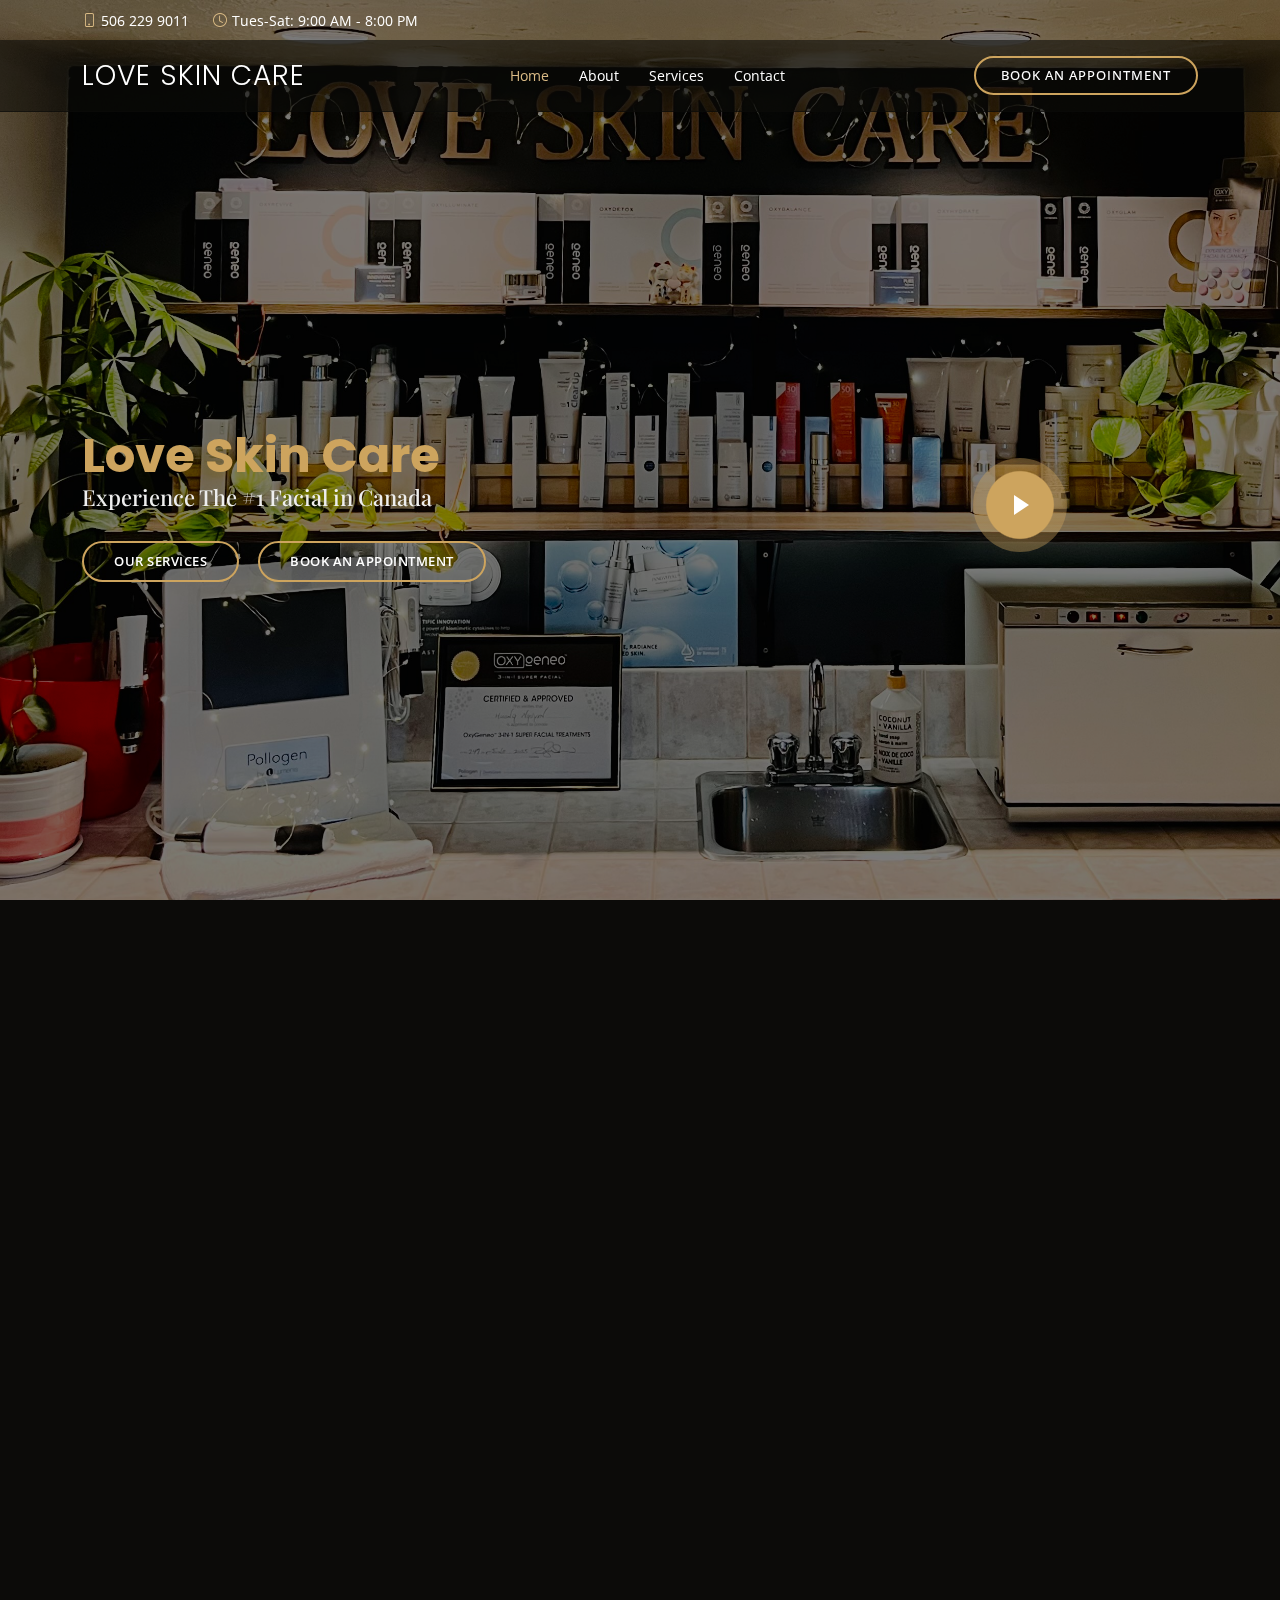
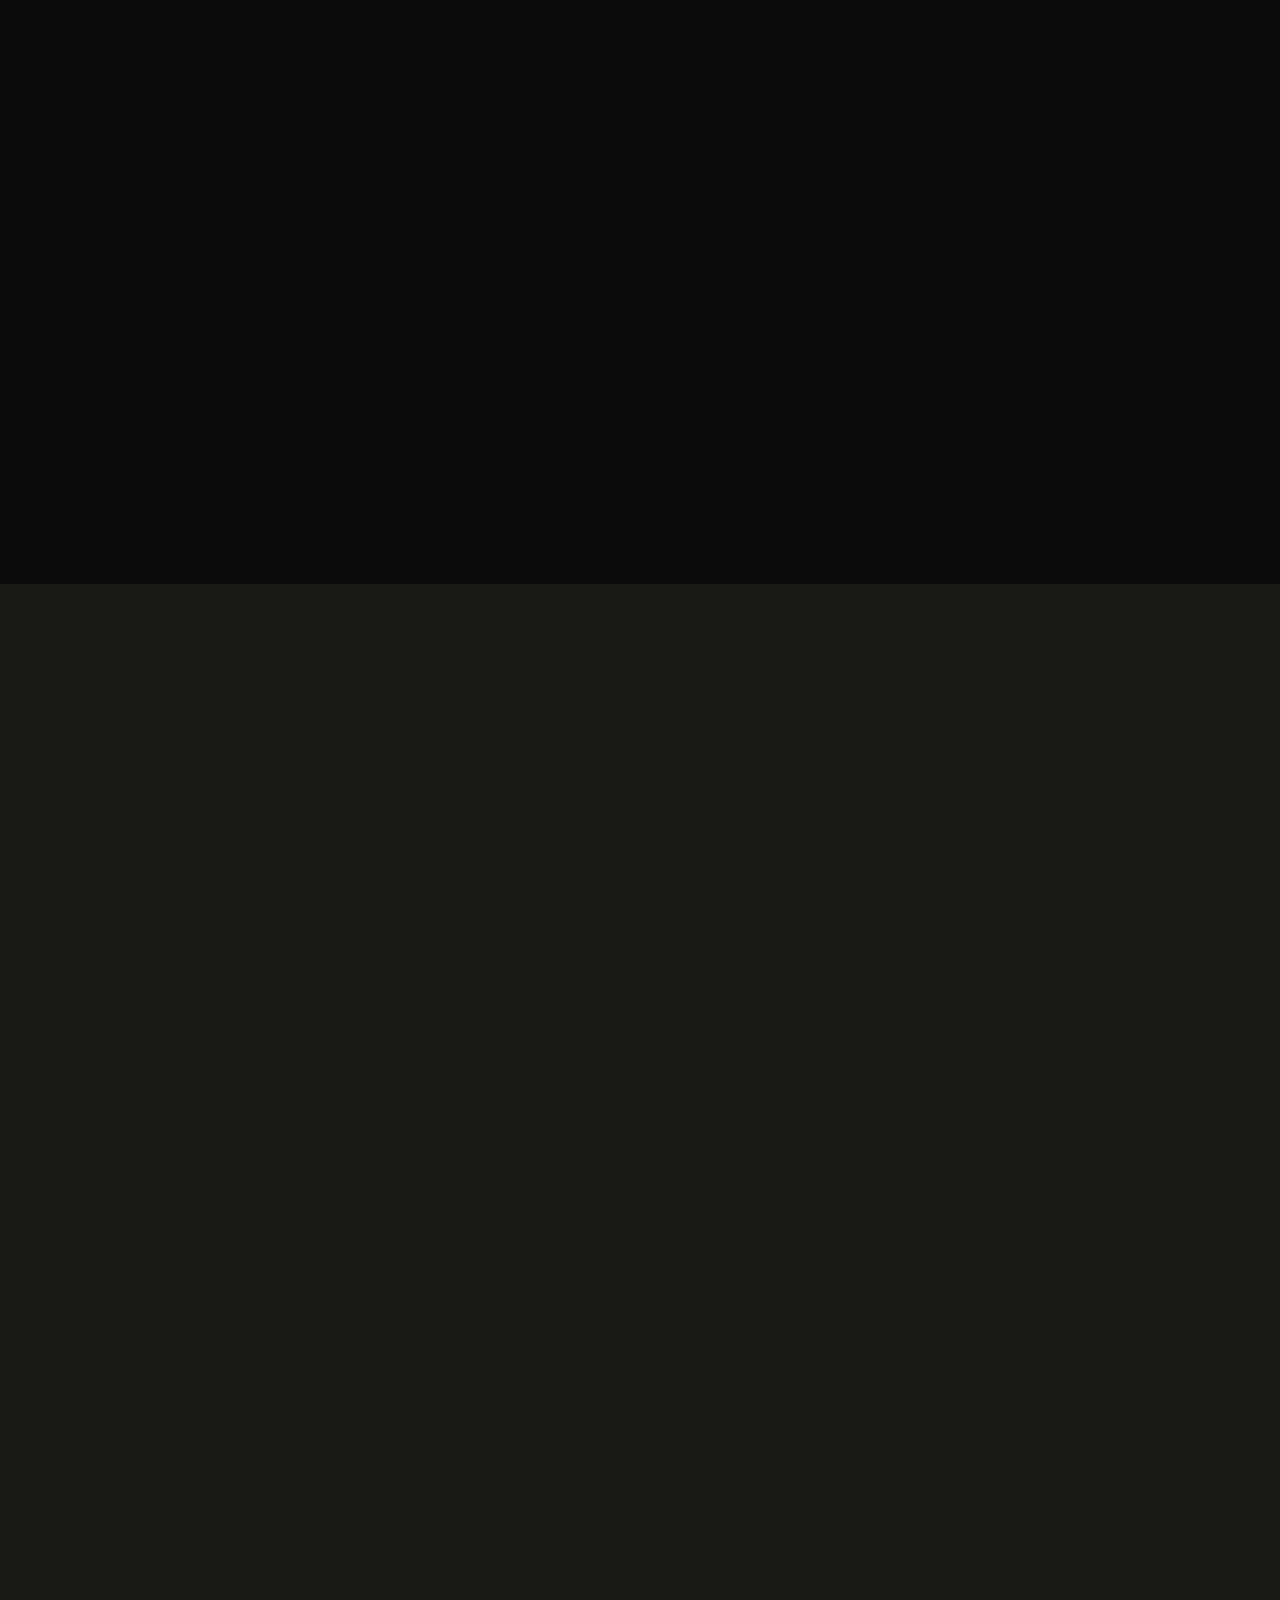
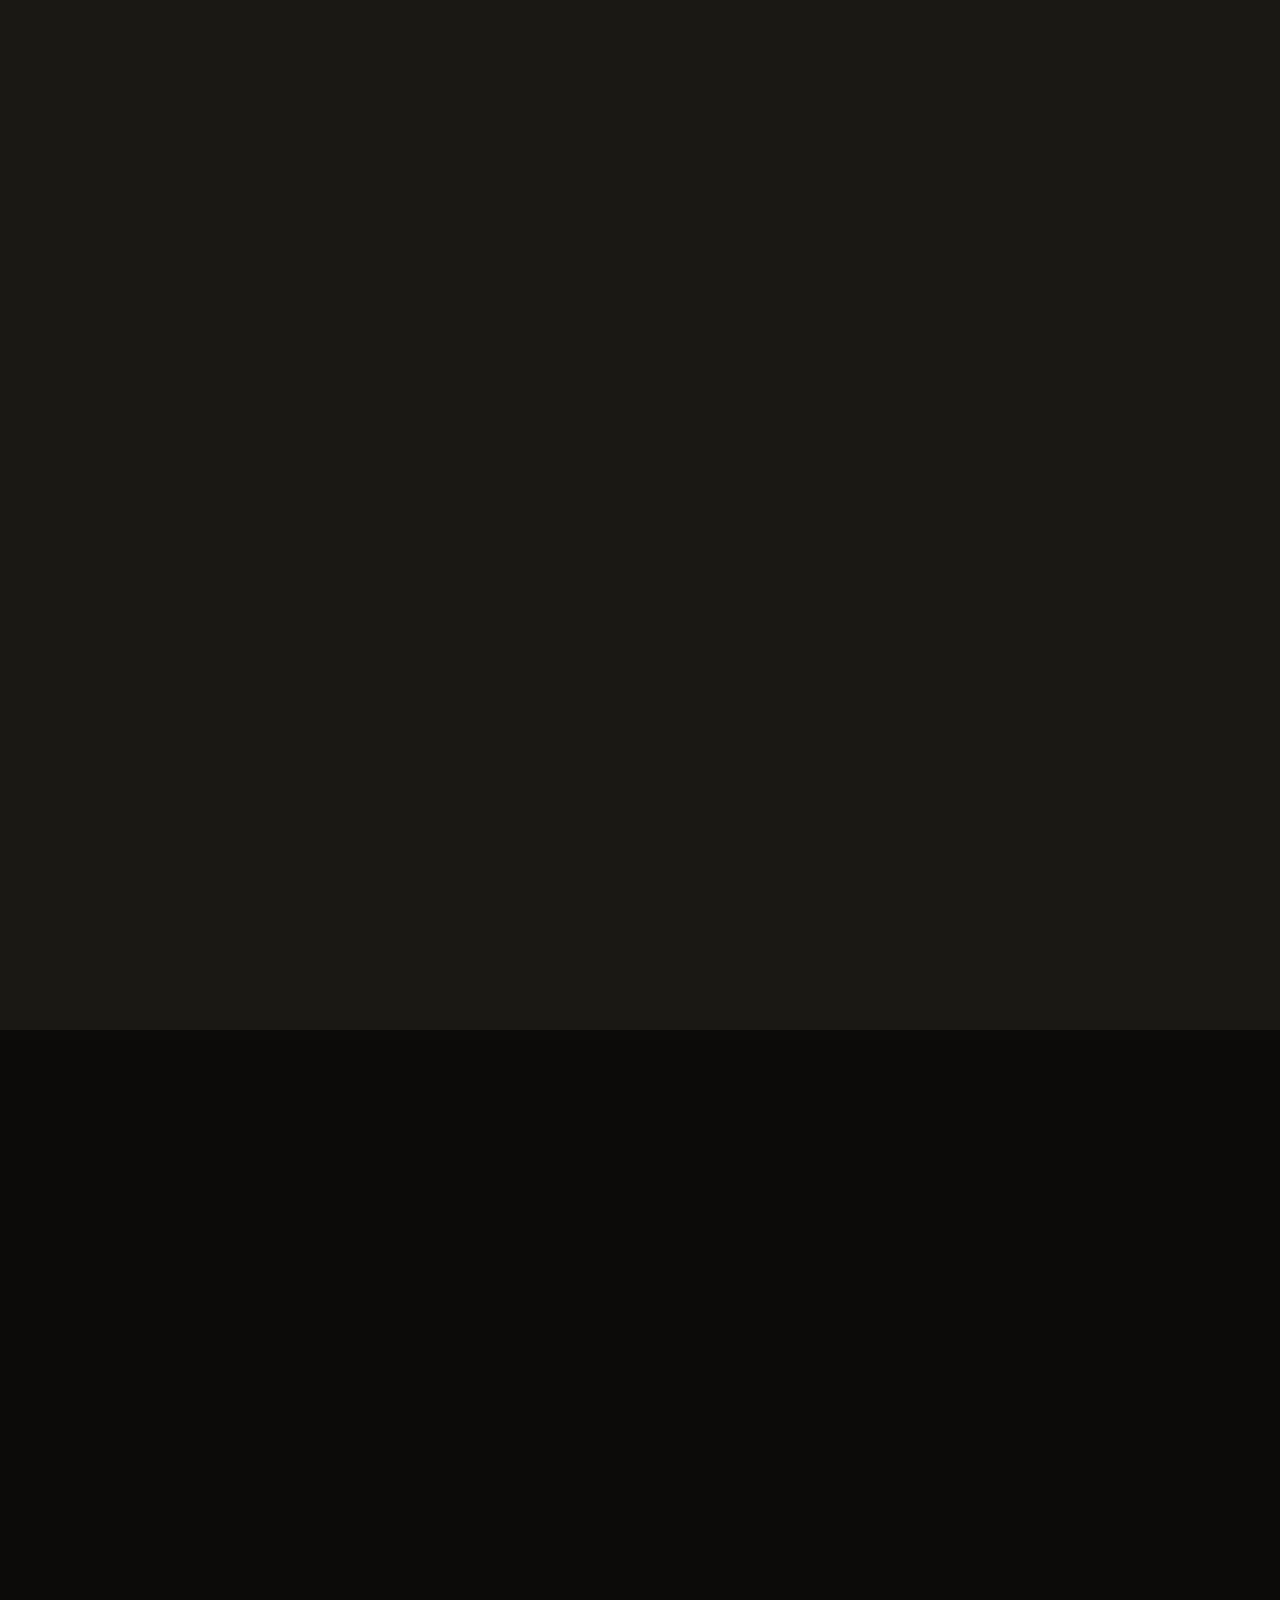
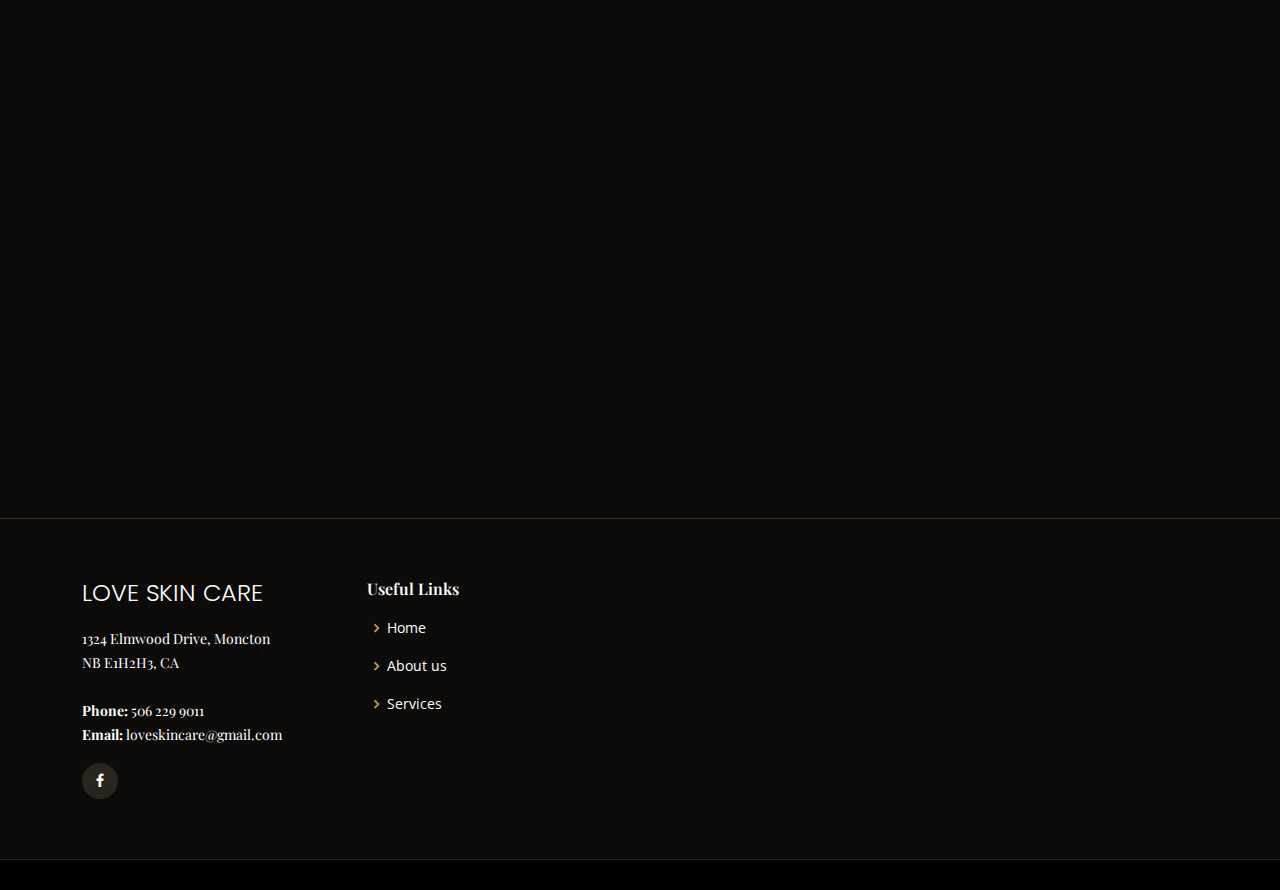
==== commit 93f9e641: "Update index.html" ====
--- a/index.html
+++ b/index.html
@@ -65,7 +65,7 @@
         <ul>
           <li><a class="nav-link scrollto active" href="#hero">Home</a></li>
           <li><a class="nav-link scrollto" href="#about">About</a></li>
-          <li><a class="nav-link scrollto" href="#menu">Menu</a></li>
+          <li><a class="nav-link scrollto" href="#menu">Services</a></li>
           <li><a class="nav-link scrollto" href="#contact">Contact</a></li>
         </ul>
         <i class="bi bi-list mobile-nav-toggle"></i>
@@ -198,7 +198,7 @@
           <div class="col-lg-6 menu-item filter-facial">
             <img src="assets/img/menu/facial.jpg" class="menu-img" alt="">
             <div class="menu-content">
-              <a href="#">Regular</a><span>$69</span>
+              <a href="#">Regular</a><span>$60</span>
             </div>
             <div class="menu-ingredients">
               Cleansing, exfoliation with steam, high frequency, facial massage, face mask, aftercare cream
@@ -208,17 +208,17 @@
           <div class="col-lg-6 menu-item filter-facial">
             <img src="assets/img/menu/facial.jpg" class="menu-img" alt="">
             <div class="menu-content">
-              <a href="#">Treatment - Acne</a><span>$79</span>
-            </div>
-            <div class="menu-ingredients">
-              Clear Up Acne Management (Dr Renaud)
+              <a href="#">Treatment - Acne</a><span>$60</span>
+            </div>
+            <div class="menu-ingredients">
+              Clear Up Acne Management
             </div>
           </div>
 
           <div class="col-lg-6 menu-item filter-facial">
             <img src="assets/img/menu/facial.jpg" class="menu-img" alt="">
             <div class="menu-content">
-              <a href="#">Treatment - Rosa</a><span>$79</span>
+              <a href="#">Treatment - Rosa</a><span>$70</span>
             </div>
             <div class="menu-ingredients">
               C3 Cell Control Complex
@@ -228,7 +228,7 @@
           <div class="col-lg-6 menu-item filter-facial">
             <img src="assets/img/menu/facial.jpg" class="menu-img" alt="">
             <div class="menu-content">
-              <a href="#">Treatment - Retinol Active 0.5</a><span>$109</span>
+              <a href="#">Treatment - Retinol Active 0.5</a><span>$80</span>
             </div>
             <div class="menu-ingredients">
             </div>
@@ -237,7 +237,7 @@
           <div class="col-lg-6 menu-item filter-facial">
             <img src="assets/img/menu/facial.jpg" class="menu-img" alt="">
             <div class="menu-content">
-              <a href="#">Chemical Peel</a><span>$79</span>
+              <a href="#">Chemical Peel</a><span>$69</span>
             </div>
             <div class="menu-ingredients">
               Acne Scars Peel
@@ -249,7 +249,7 @@
           <div class="col-lg-6 menu-item filter-oxygeneo">
             <img src="assets/img/menu/Oxygeneo.jpg" class="menu-img" alt="">
             <div class="menu-content">
-              <a href="#">Basic</a><span>$179</span>
+              <a href="#">Basic</a><span>$150</span>
             </div>
             <div class="menu-ingredients">
               Hydrate, Detox, Revive, Balance, Illuminate
@@ -259,7 +259,7 @@
           <div class="col-lg-6 menu-item filter-oxygeneo">
             <img src="assets/img/menu/Oxygeneo.jpg" class="menu-img" alt="">
             <div class="menu-content">
-              <a href="#">OxyGeneo + Ultrasound</a><span>$199</span>
+              <a href="#">OxyGeneo + Ultrasound</a><span>$170</span>
             </div>
             <div class="menu-ingredients">
             </div>
@@ -268,7 +268,7 @@
           <div class="col-lg-6 menu-item filter-oxygeneo">
             <img src="assets/img/menu/Oxygeneo.jpg" class="menu-img" alt="">
             <div class="menu-content">
-              <a href="#">OxyGeneo + Ultrasound + Tripollar</a><span>$249</span>
+              <a href="#">OxyGeneo + Ultrasound + Tripollar</a><span>$200</span>
             </div>
             <div class="menu-ingredients">
               For Eyes
@@ -278,7 +278,7 @@
           <div class="col-lg-6 menu-item filter-oxygeneo">
             <img src="assets/img/menu/Oxygeneo.jpg" class="menu-img" alt="">
             <div class="menu-content">
-              <a href="#">OxyGeneo + Ultrasound + Tripollar</a><span>$299</span>
+              <a href="#">OxyGeneo + Ultrasound + Tripollar</a><span>$250</span>
             </div>
             <div class="menu-ingredients">
               For Face
@@ -288,7 +288,7 @@
           <div class="col-lg-6 menu-item filter-manicure">
             <img src="assets/img/menu/manicure.jpg" class="menu-img" alt="">
             <div class="menu-content">
-              <a href="#">Classic</a><span>$39</span>
+              <a href="#">Classic</a><span>$30</span>
             </div>
             <div class="menu-ingredients">
               Remove polish
@@ -333,7 +333,7 @@
           <div class="col-lg-6 menu-item filter-pedicure">
             <img src="assets/img/menu/pedicure.jpg" class="menu-img" alt="">
             <div class="menu-content">
-              <a href="#">Classic</a><span>$49</span>
+              <a href="#">Classic</a><span>$48</span>
             </div>
             <div class="menu-ingredients">
               Soak, scrub, file heels
@@ -370,88 +370,88 @@
           <div class="col-lg-6 menu-item filter-waxing">
             <img src="assets/img/menu/waxing.jpg" class="menu-img" alt="">
             <div class="menu-content">
-              <a href="#">Eyebrow</a><span>$19</span>
-            </div>
-            <div class="menu-ingredients">
-            </div>
-          </div>
-
-          <div class="col-lg-6 menu-item filter-waxing">
-            <img src="assets/img/menu/waxing.jpg" class="menu-img" alt="">
-            <div class="menu-content">
-              <a href="#">Upper lip/chin</a><span>$15</span>
-            </div>
-            <div class="menu-ingredients">
-            </div>
-          </div>
-
-          <div class="col-lg-6 menu-item filter-waxing">
-            <img src="assets/img/menu/waxing.jpg" class="menu-img" alt="">
-            <div class="menu-content">
-              <a href="#">Eyebrows + Upper lip + Chin</a><span>$45</span>
-            </div>
-            <div class="menu-ingredients">
-            </div>
-          </div>
-
-          <div class="col-lg-6 menu-item filter-waxing">
-            <img src="assets/img/menu/waxing.jpg" class="menu-img" alt="">
-            <div class="menu-content">
-              <a href="#">Jawline + Side of Face</a><span>$19</span>
-            </div>
-            <div class="menu-ingredients">
-            </div>
-          </div>
-
-          <div class="col-lg-6 menu-item filter-waxing">
-            <img src="assets/img/menu/waxing.jpg" class="menu-img" alt="">
-            <div class="menu-content">
-              <a href="#">Fullface</a><span>$49</span>
-            </div>
-            <div class="menu-ingredients">
-            </div>
-          </div>
-
-          <div class="col-lg-6 menu-item filter-waxing">
-            <img src="assets/img/menu/waxing.jpg" class="menu-img" alt="">
-            <div class="menu-content">
-              <a href="#">Underarm</a><span>$22</span>
-            </div>
-            <div class="menu-ingredients">
-            </div>
-          </div>
-
-          <div class="col-lg-6 menu-item filter-waxing">
-            <img src="assets/img/menu/waxing.jpg" class="menu-img" alt="">
-            <div class="menu-content">
-              <a href="#">Half Arm</a><span>$29</span>
-            </div>
-            <div class="menu-ingredients">
-            </div>
-          </div>
-
-          <div class="col-lg-6 menu-item filter-waxing">
-            <img src="assets/img/menu/waxing.jpg" class="menu-img" alt="">
-            <div class="menu-content">
-              <a href="#">Half Leg</a><span>$42</span>
-            </div>
-            <div class="menu-ingredients">
-            </div>
-          </div>
-
-          <div class="col-lg-6 menu-item filter-waxing">
-            <img src="assets/img/menu/waxing.jpg" class="menu-img" alt="">
-            <div class="menu-content">
-              <a href="#">Full Leg</a><span>$62</span>
-            </div>
-            <div class="menu-ingredients">
-            </div>
-          </div>
-
-          <div class="col-lg-6 menu-item filter-waxing">
-            <img src="assets/img/menu/waxing.jpg" class="menu-img" alt="">
-            <div class="menu-content">
-              <a href="#">Bikini Line</a><span>$32</span>
+              <a href="#">Eyebrow</a><span>$15</span>
+            </div>
+            <div class="menu-ingredients">
+            </div>
+          </div>
+
+          <div class="col-lg-6 menu-item filter-waxing">
+            <img src="assets/img/menu/waxing.jpg" class="menu-img" alt="">
+            <div class="menu-content">
+              <a href="#">Upper lip/chin</a><span>$13</span>
+            </div>
+            <div class="menu-ingredients">
+            </div>
+          </div>
+
+          <div class="col-lg-6 menu-item filter-waxing">
+            <img src="assets/img/menu/waxing.jpg" class="menu-img" alt="">
+            <div class="menu-content">
+              <a href="#">Eyebrows + Upper lip + Chin</a><span>$35</span>
+            </div>
+            <div class="menu-ingredients">
+            </div>
+          </div>
+
+          <div class="col-lg-6 menu-item filter-waxing">
+            <img src="assets/img/menu/waxing.jpg" class="menu-img" alt="">
+            <div class="menu-content">
+              <a href="#">Jawline + Side of Face</a><span>$18</span>
+            </div>
+            <div class="menu-ingredients">
+            </div>
+          </div>
+
+          <div class="col-lg-6 menu-item filter-waxing">
+            <img src="assets/img/menu/waxing.jpg" class="menu-img" alt="">
+            <div class="menu-content">
+              <a href="#">Fullface</a><span>$48</span>
+            </div>
+            <div class="menu-ingredients">
+            </div>
+          </div>
+
+          <div class="col-lg-6 menu-item filter-waxing">
+            <img src="assets/img/menu/waxing.jpg" class="menu-img" alt="">
+            <div class="menu-content">
+              <a href="#">Underarm</a><span>$15</span>
+            </div>
+            <div class="menu-ingredients">
+            </div>
+          </div>
+
+          <div class="col-lg-6 menu-item filter-waxing">
+            <img src="assets/img/menu/waxing.jpg" class="menu-img" alt="">
+            <div class="menu-content">
+              <a href="#">Half Arm</a><span>$22</span>
+            </div>
+            <div class="menu-ingredients">
+            </div>
+          </div>
+
+          <div class="col-lg-6 menu-item filter-waxing">
+            <img src="assets/img/menu/waxing.jpg" class="menu-img" alt="">
+            <div class="menu-content">
+              <a href="#">Half Leg</a><span>$28</span>
+            </div>
+            <div class="menu-ingredients">
+            </div>
+          </div>
+
+          <div class="col-lg-6 menu-item filter-waxing">
+            <img src="assets/img/menu/waxing.jpg" class="menu-img" alt="">
+            <div class="menu-content">
+              <a href="#">Full Leg</a><span>$42</span>
+            </div>
+            <div class="menu-ingredients">
+            </div>
+          </div>
+
+          <div class="col-lg-6 menu-item filter-waxing">
+            <img src="assets/img/menu/waxing.jpg" class="menu-img" alt="">
+            <div class="menu-content">
+              <a href="#">Bikini Line</a><span>$18</span>
             </div>
             <div class="menu-ingredients">
             </div>
@@ -460,7 +460,7 @@
           <div class="col-lg-6 menu-item filter-eyebrow">
             <img src="assets/img/menu/eyelash.jpg" class="menu-img" alt="">
             <div class="menu-content">
-              <a href="#">Lashes Tint</a><span>$29</span>
+              <a href="#">Lashes Tint</a><span>$28</span>
             </div>
             <div class="menu-ingredients">
             </div>
@@ -478,7 +478,7 @@
           <div class="col-lg-6 menu-item filter-eyebrow">
             <img src="assets/img/menu/eyelash.jpg" class="menu-img" alt="">
             <div class="menu-content">
-              <a href="#">Lashes & Brows Tint</a><span>$55</span>
+              <a href="#">Lashes & Brows Tint</a><span>$50</span>
             </div>
             <div class="menu-ingredients">
             </div>
@@ -487,7 +487,7 @@
           <div class="col-lg-6 menu-item filter-eyebrow">
             <img src="assets/img/menu/eyelash.jpg" class="menu-img" alt="">
             <div class="menu-content">
-              <a href="#">Brows Tint + Wax</a><span>$39</span>
+              <a href="#">Brows Tint + Wax</a><span>$38</span>
             </div>
             <div class="menu-ingredients">
             </div>
@@ -496,7 +496,7 @@
           <div class="col-lg-6 menu-item filter-eyebrow">
             <img src="assets/img/menu/eyelash.jpg" class="menu-img" alt="">
             <div class="menu-content">
-              <a href="#">Lashes Lift</a><span>$59</span>
+              <a href="#">Lashes Lift</a><span>$58</span>
             </div>
             <div class="menu-ingredients">
             </div>
@@ -505,7 +505,7 @@
           <div class="col-lg-6 menu-item filter-eyebrow">
             <img src="assets/img/menu/eyelash.jpg" class="menu-img" alt="">
             <div class="menu-content">
-              <a href="#">Lashes Tint + Lift</a><span>$79</span>
+              <a href="#">Lashes Tint + Lift</a><span>$78</span>
             </div>
             <div class="menu-ingredients">
             </div>
@@ -514,7 +514,7 @@
           <div class="col-lg-6 menu-item filter-eyebrow">
             <img src="assets/img/menu/eyelash.jpg" class="menu-img" alt="">
             <div class="menu-content">
-              <a href="#">Lashes Extensions Classic</a><span>$89</span>
+              <a href="#">Lashes Extensions Classic</a><span>$88</span>
             </div>
             <div class="menu-ingredients">
             </div>
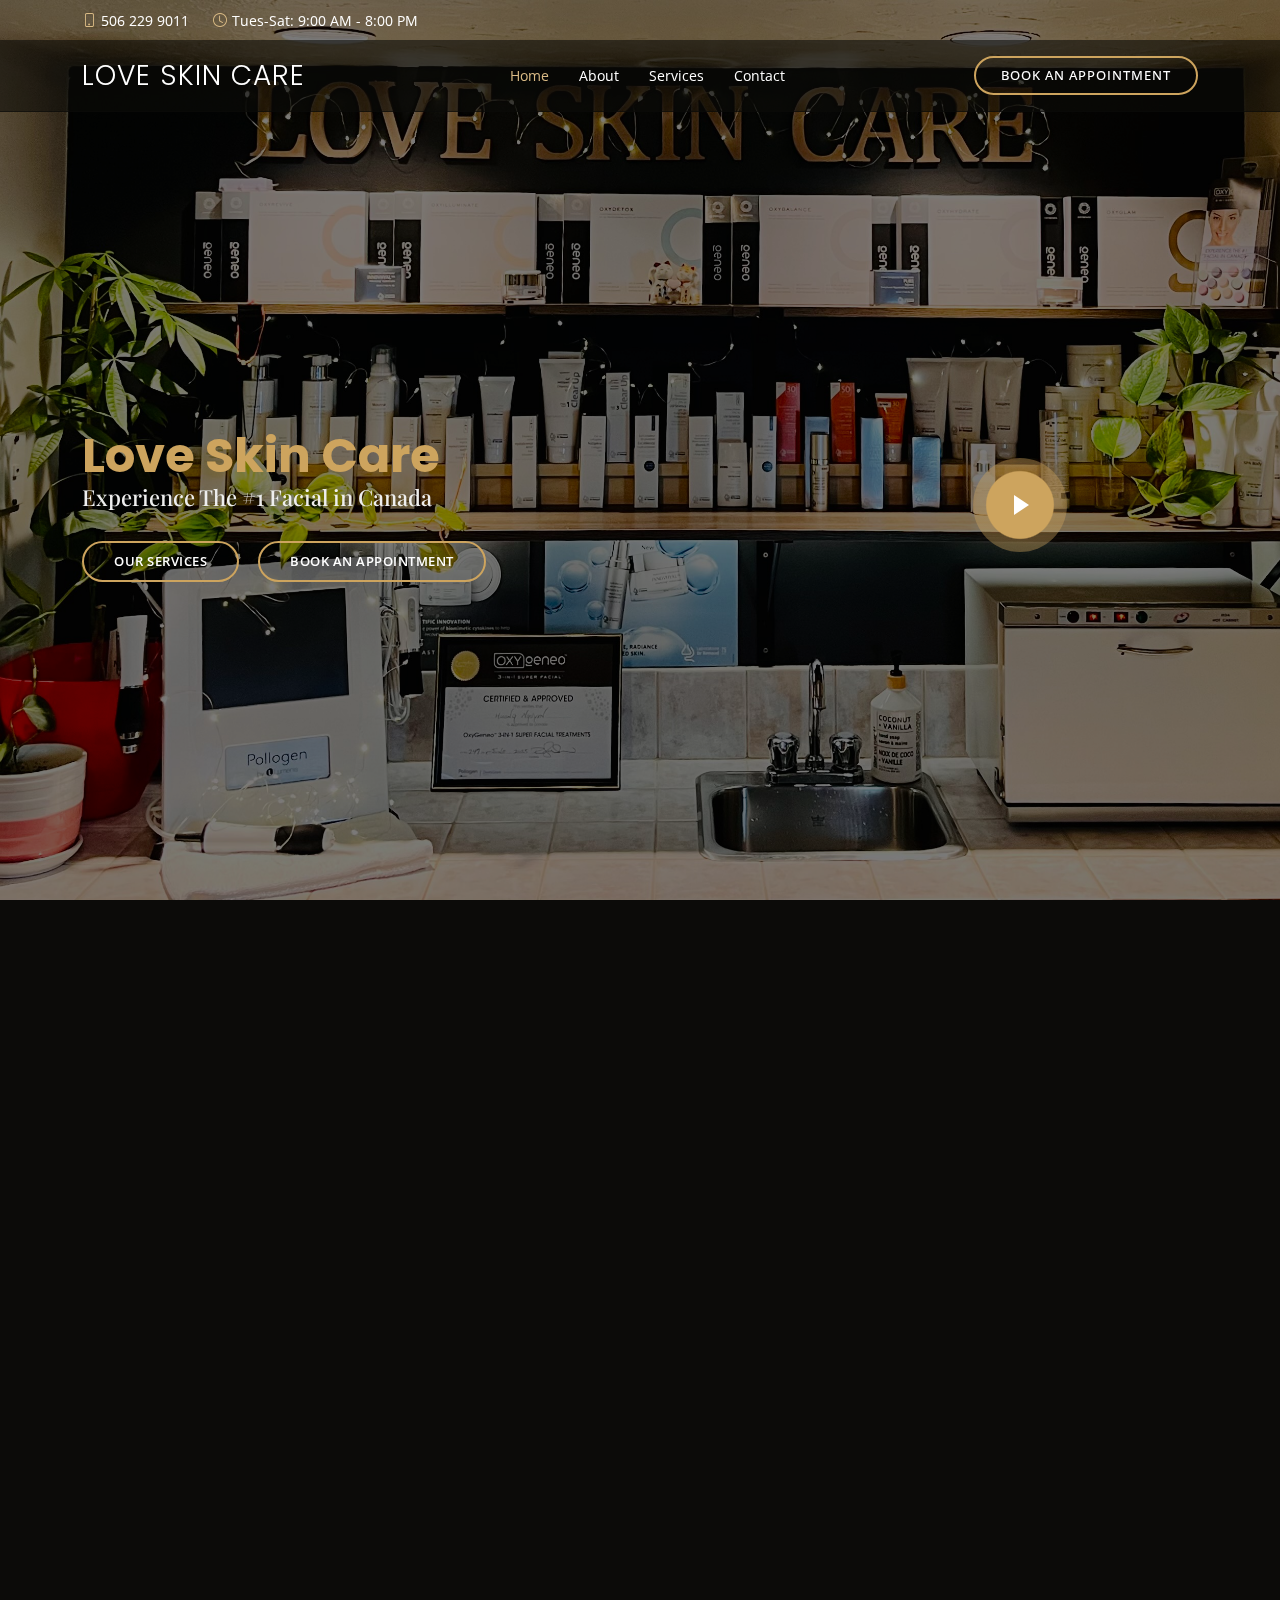
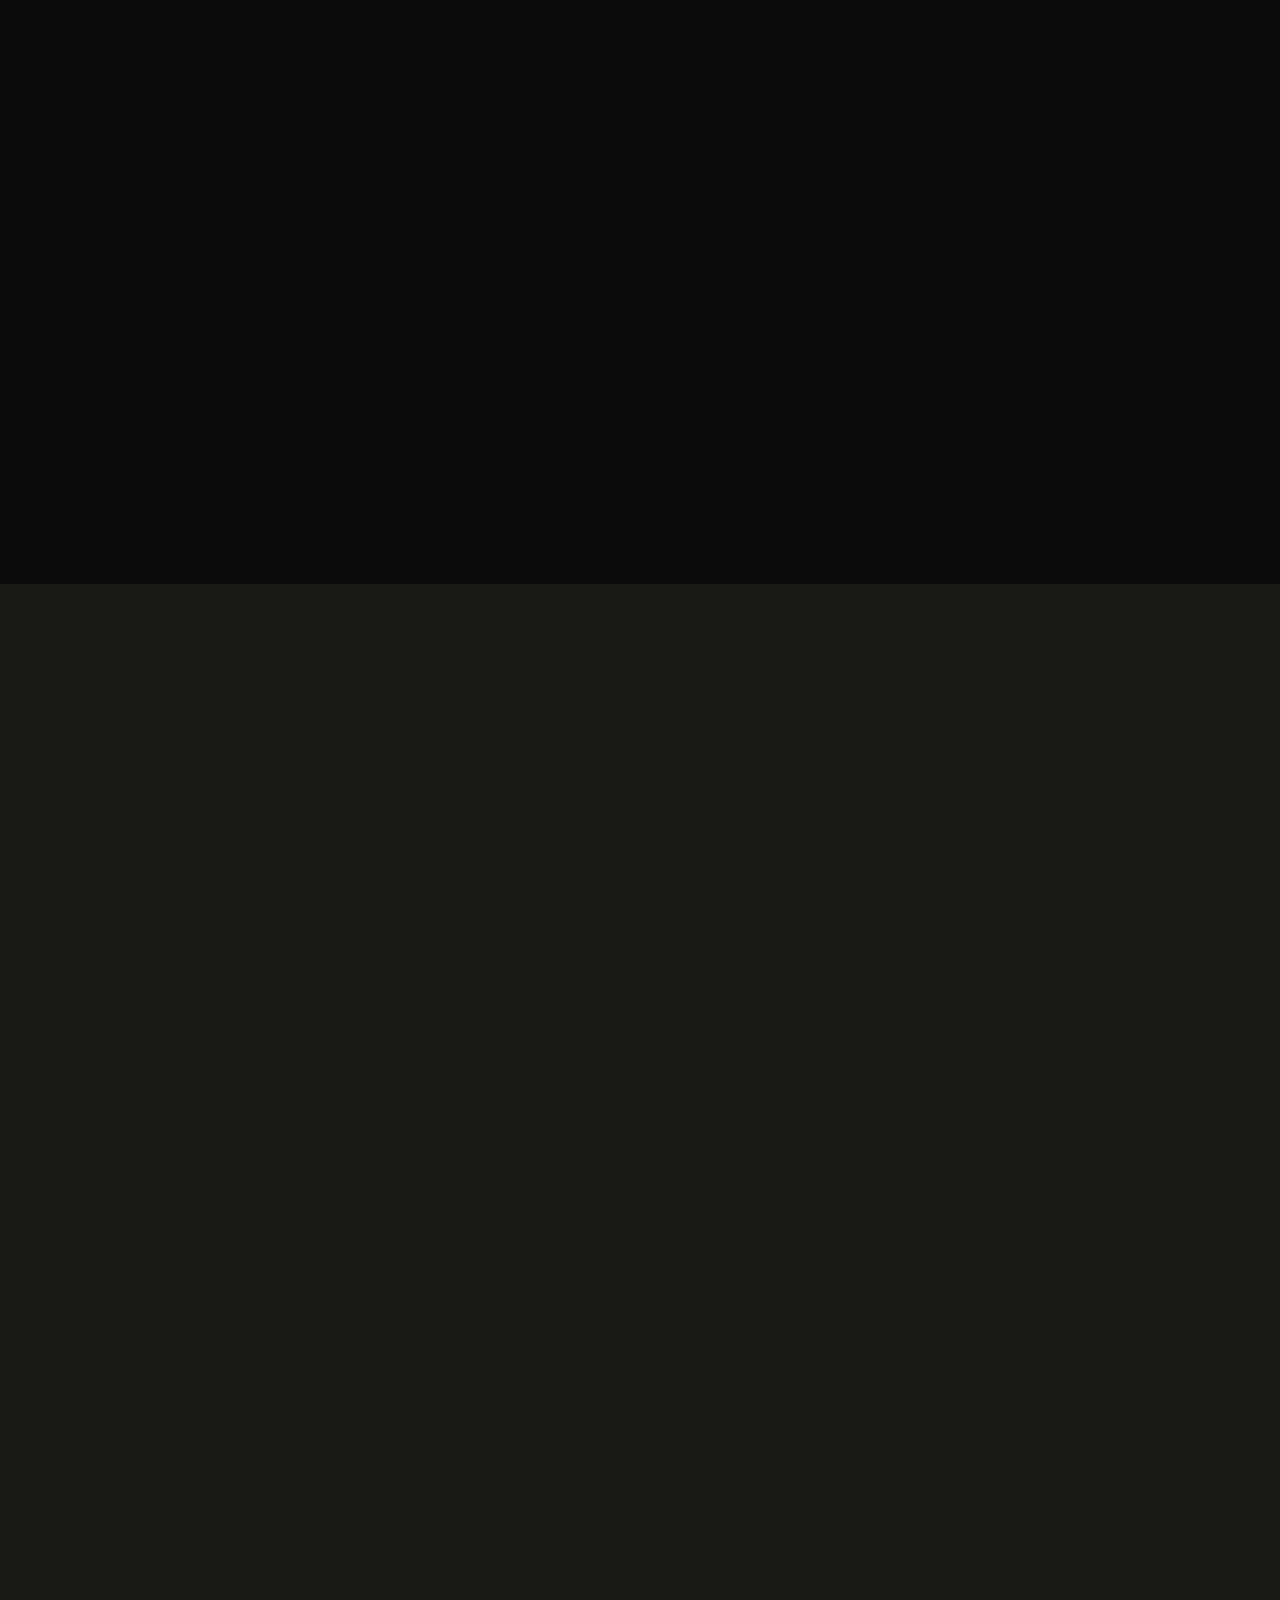
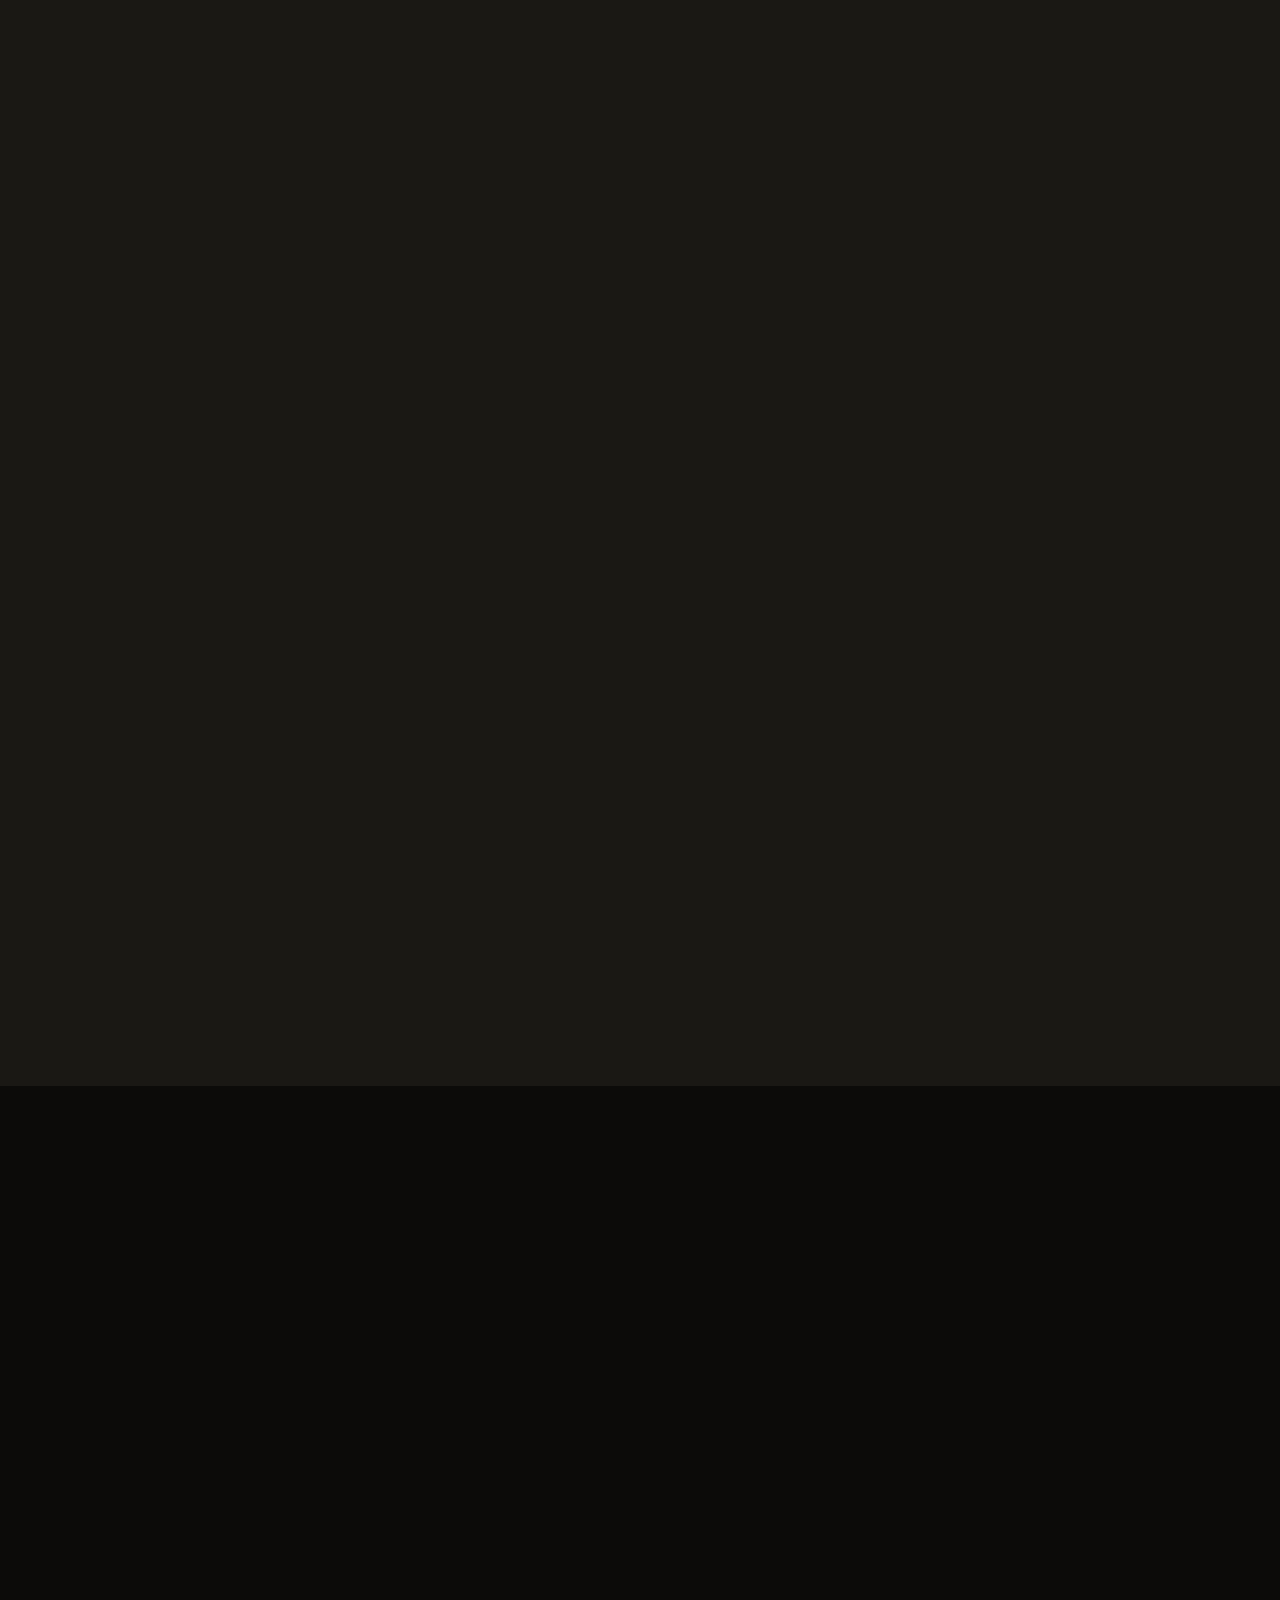
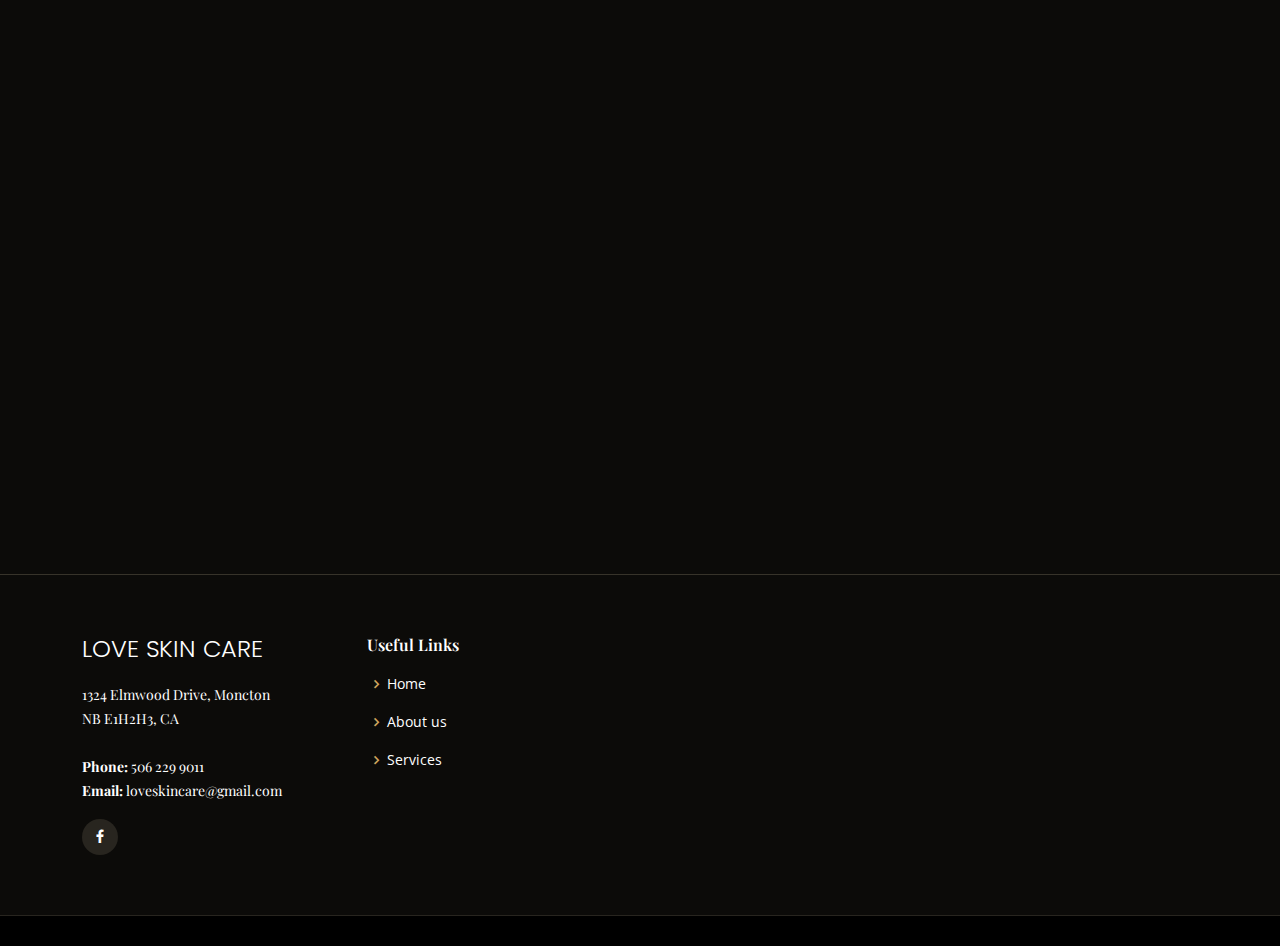
==== commit 40f7e966: "Update index.html" ====
--- a/index.html
+++ b/index.html
@@ -177,6 +177,7 @@
 
         <div class="section-title">
           <p>Our Services</p>
+          <h1>Tax not included in pricing</h1>
         </div>
 
         <div class="row" data-aos="fade-up" data-aos-delay="100">
@@ -237,7 +238,7 @@
           <div class="col-lg-6 menu-item filter-facial">
             <img src="assets/img/menu/facial.jpg" class="menu-img" alt="">
             <div class="menu-content">
-              <a href="#">Chemical Peel</a><span>$69</span>
+              <a href="#">Chemical Peel</a><span>$60</span>
             </div>
             <div class="menu-ingredients">
               Acne Scars Peel
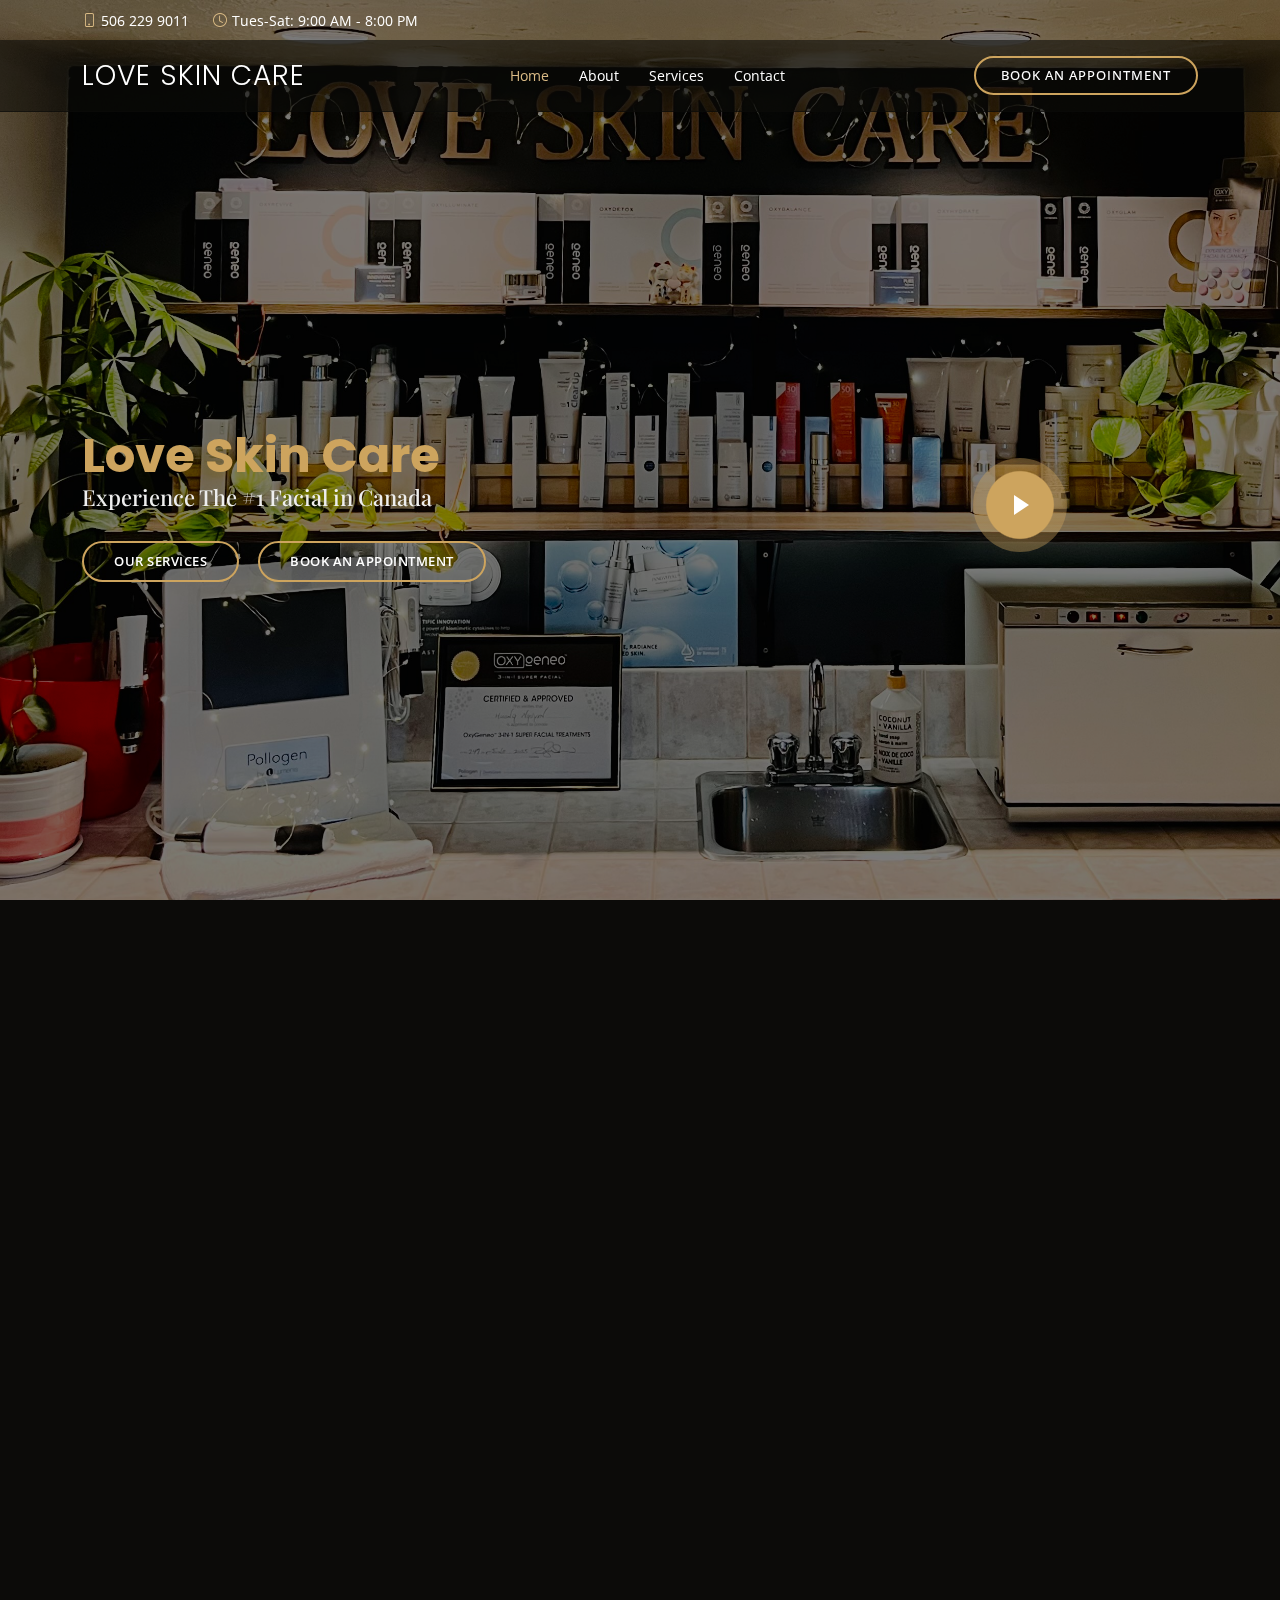
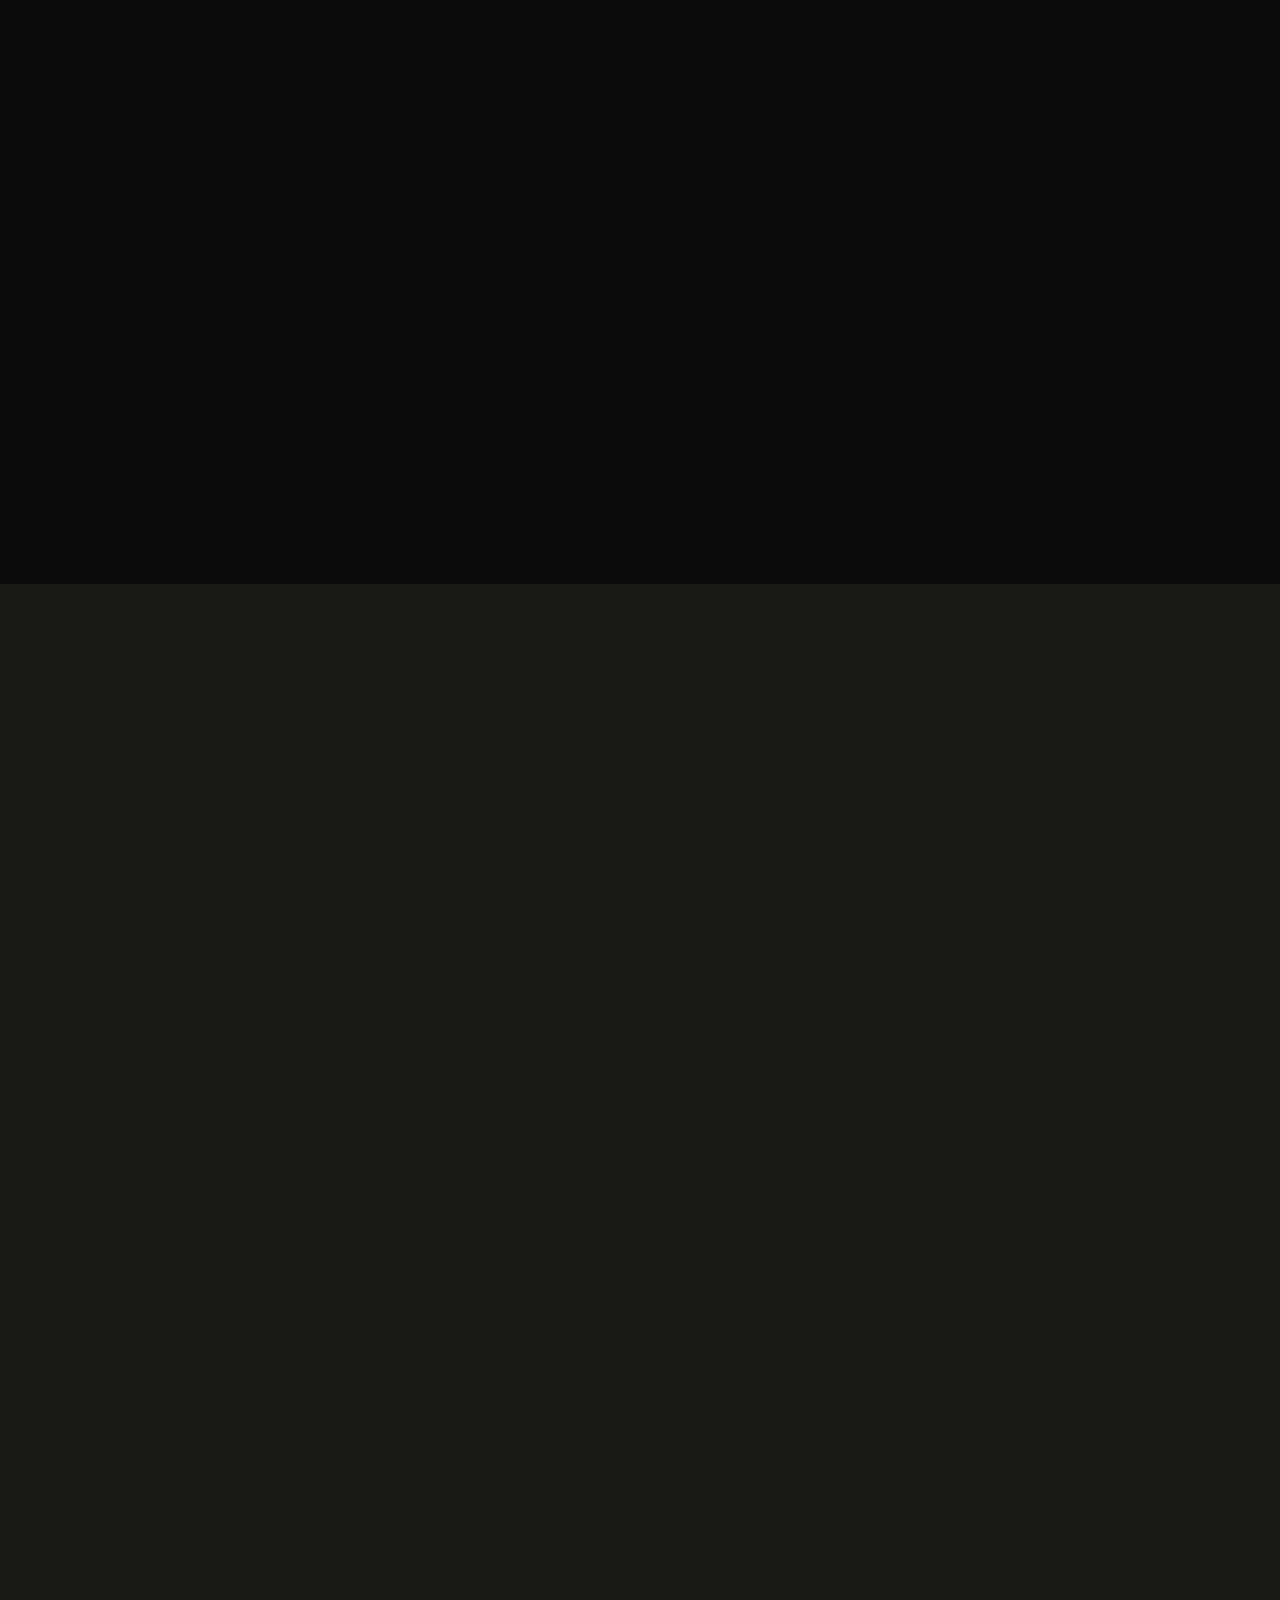
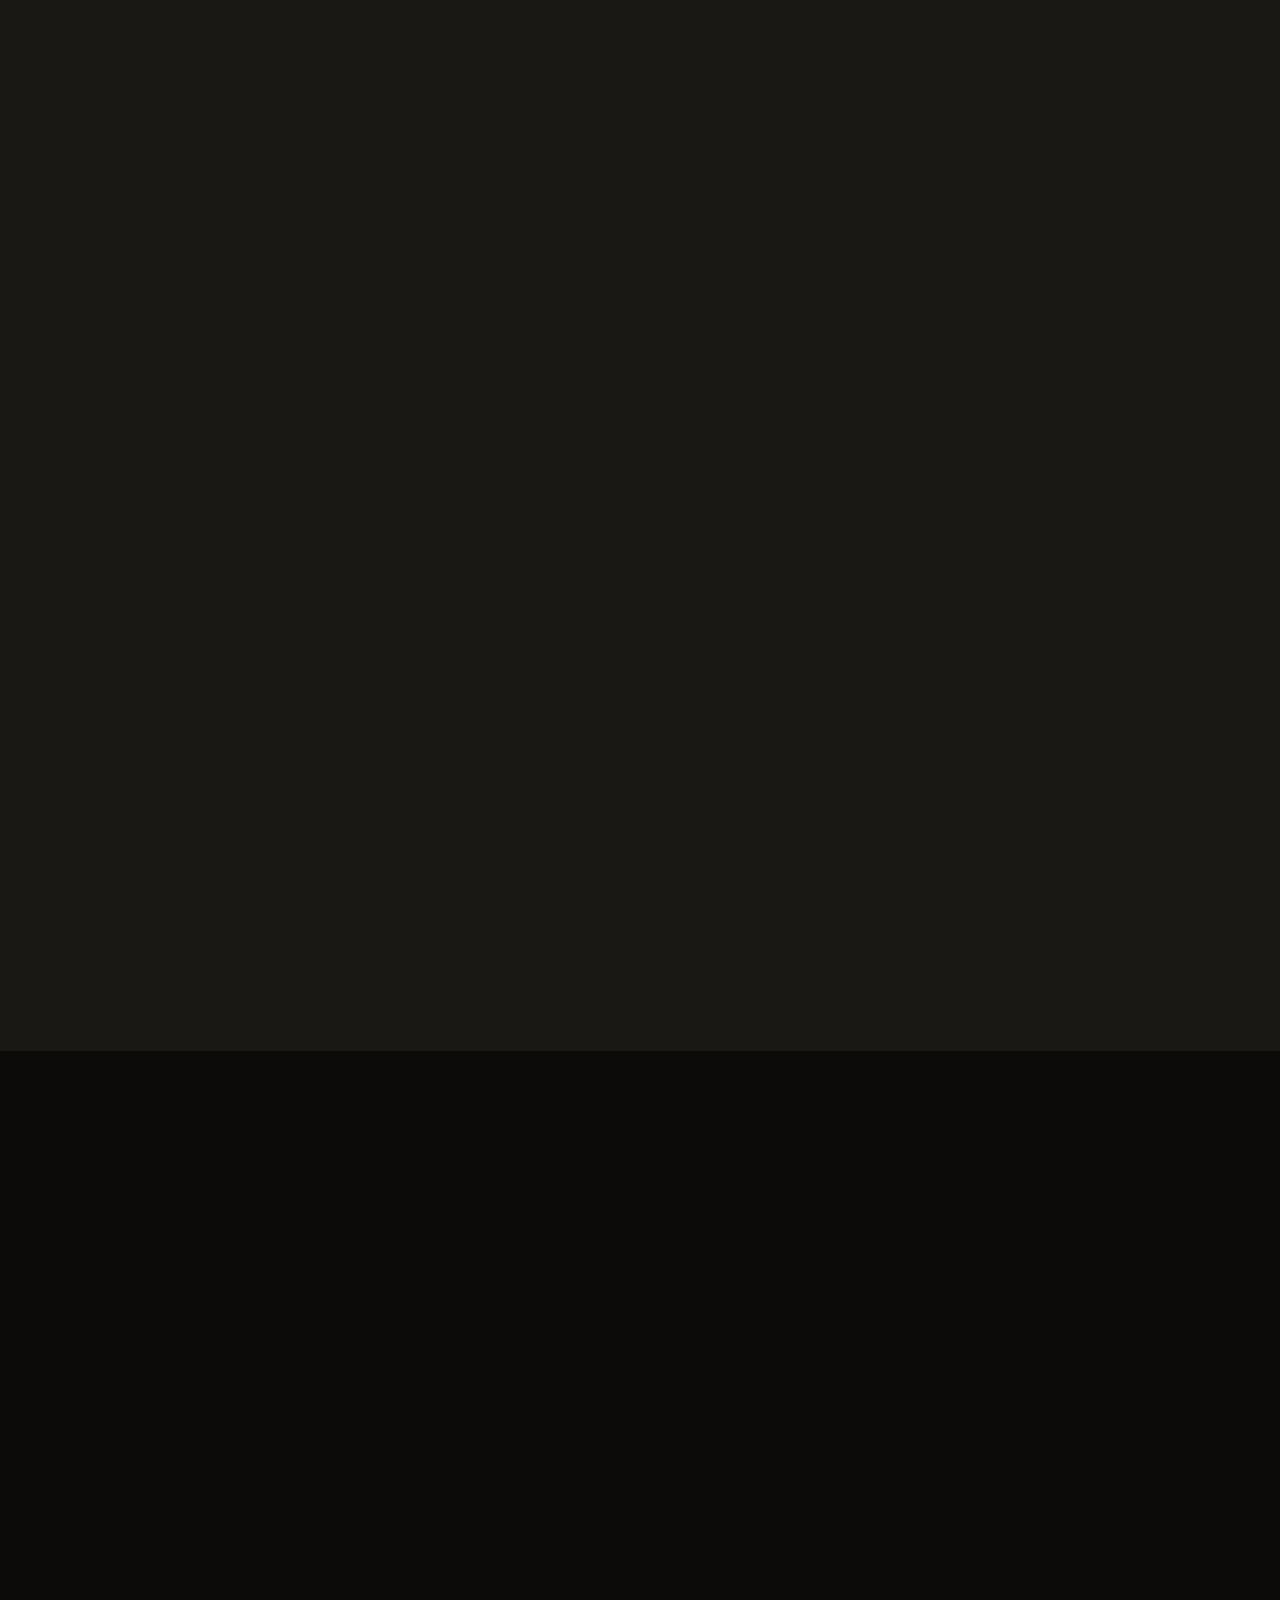
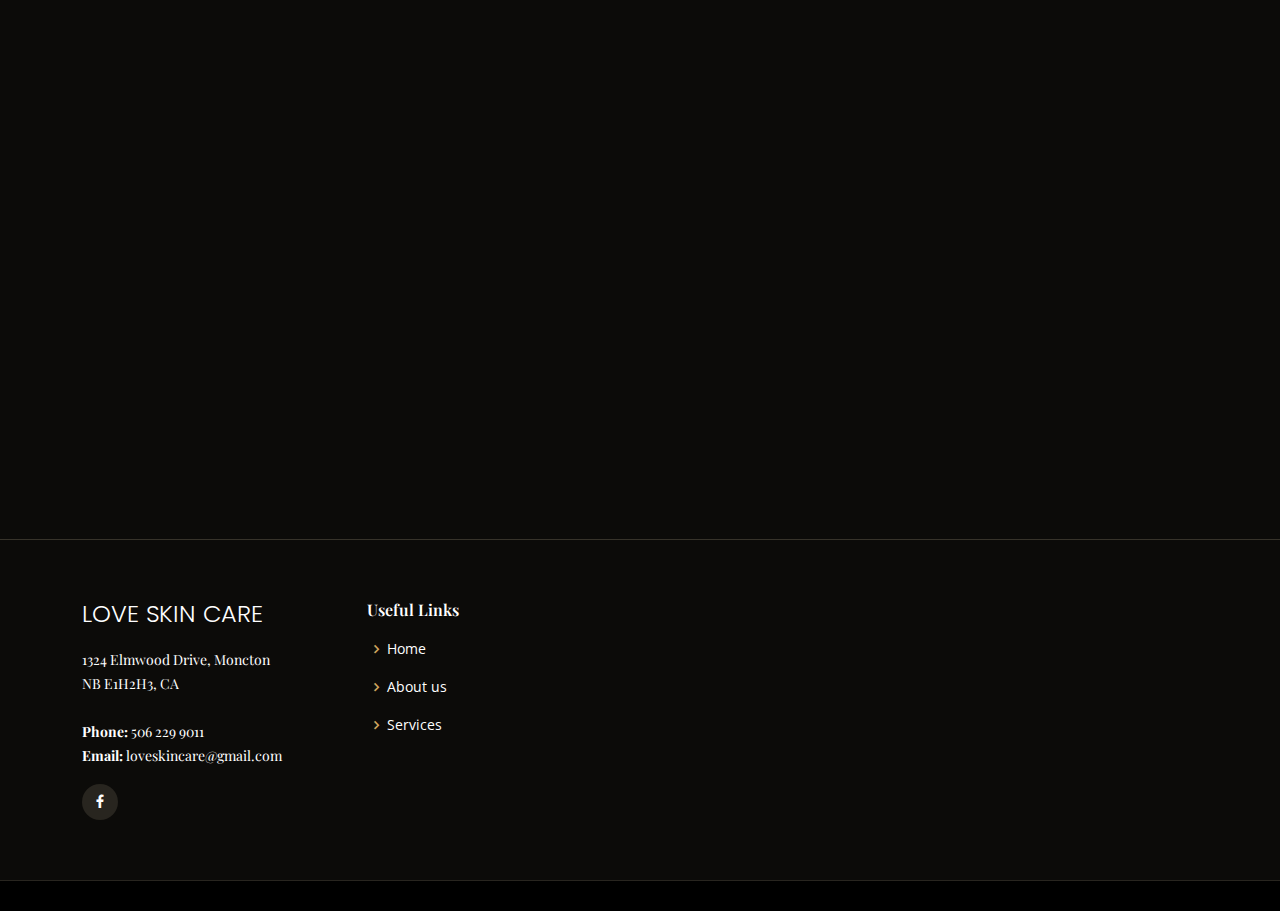
==== commit 6cb22d71: "Update index.html" ====
--- a/index.html
+++ b/index.html
@@ -177,7 +177,7 @@
 
         <div class="section-title">
           <p>Our Services</p>
-          <h1>Tax not included in pricing</h1>
+          <p style="font-size:14px; color:#fff">Tax is not included in pricing</p>
         </div>
 
         <div class="row" data-aos="fade-up" data-aos-delay="100">
